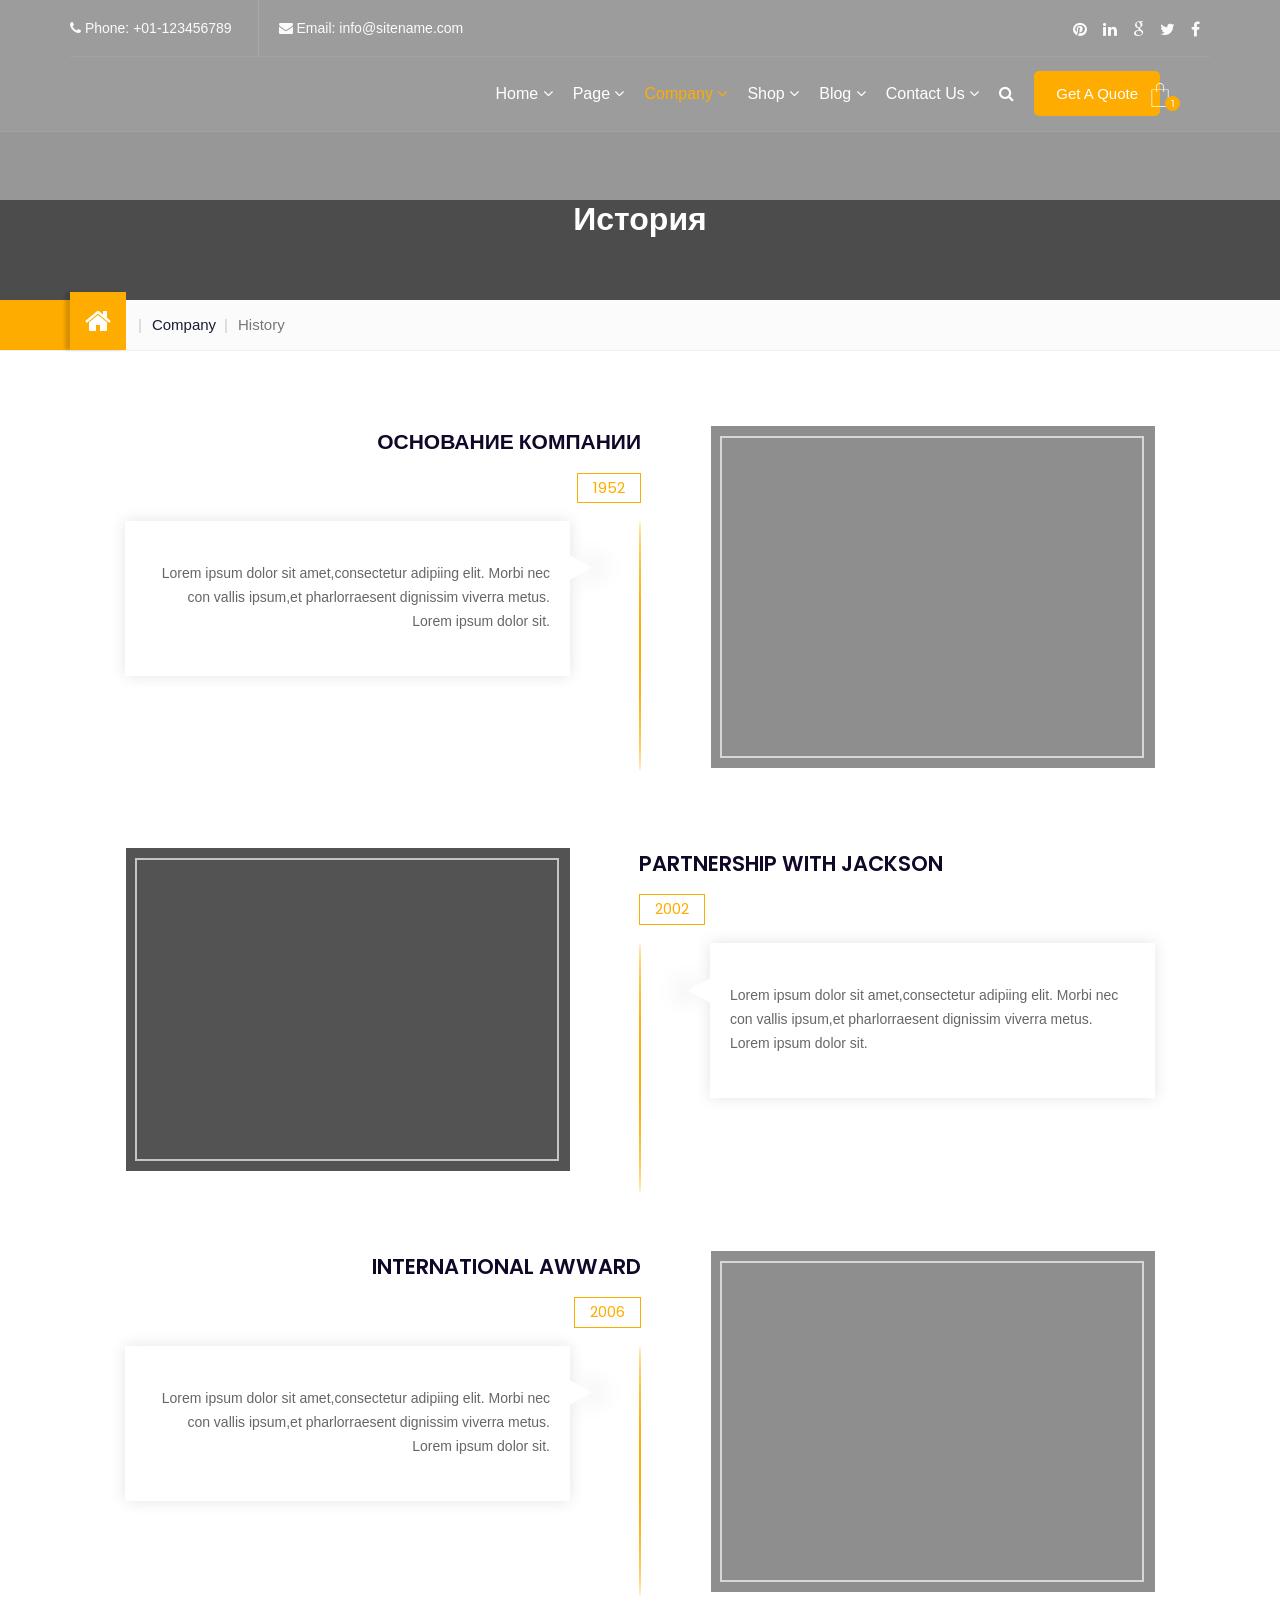
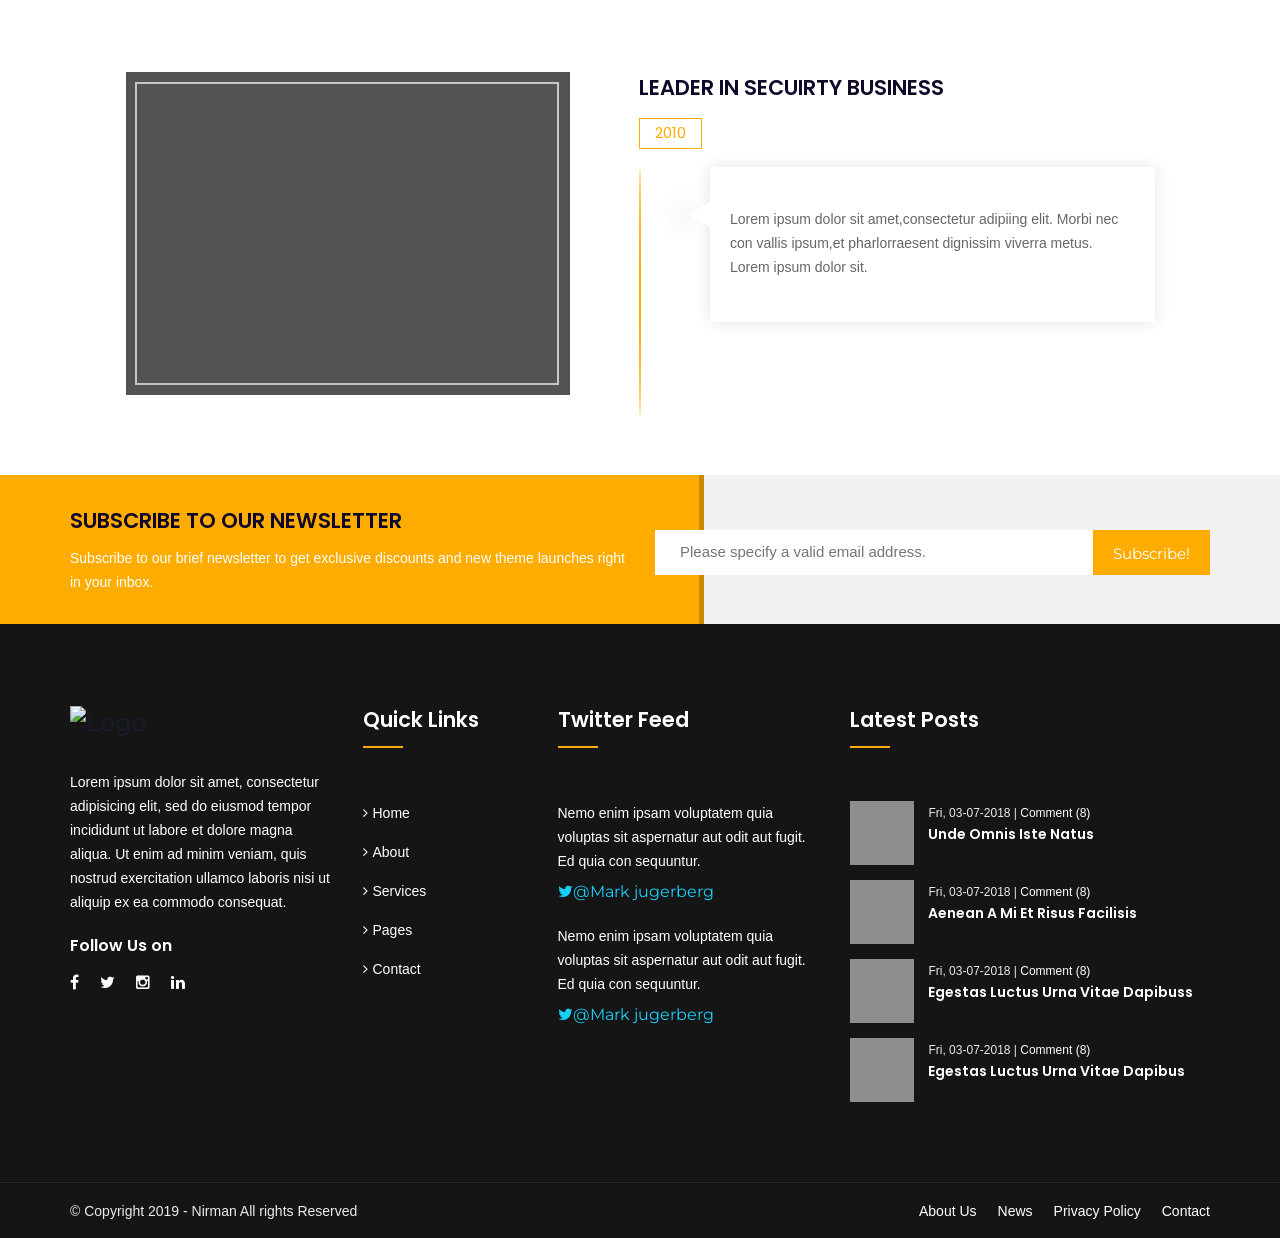
==== history.html @ e6ae2be6 "feat: new file bootstrap" ====
<!DOCTYPE html>
<html xmlns="http://www.w3.org/1999/xhtml" lang="zxx">

<head>

    <meta charset="UTF-8">
    <meta name="viewport" content="width=device-width, initial-scale=1">
    <meta name="description" content="Nirman is a Construction Business HTML Template">

    <title>Nirman - Construction Business HTML Template</title>
    <!-- Favicon -->
    <link rel="shortcut icon" type="image/x-icon" href="images/favicon.png">

    <!-- Bootstrap core CSS -->
    <link href="css/bootstrap.min.css" rel="stylesheet" type="text/css">

    <!--Default CSS-->
    <link href="css/default.css" rel="stylesheet" type="text/css">

    <!--Custom CSS-->
    <link href="css/style.css" rel="stylesheet" type="text/css">

    <!--Plugin CSS-->
    <link href="css/plugin.css" rel="stylesheet" type="text/css">

    <!--Font Awesome-->
    <link href="css/font-awesome.css" rel="stylesheet" type="text/css">

    <!--[if lt IE 9]> <script src="https://oss.maxcdn.com/html5shiv/3.7.2/html5shiv.min.js"></script> <script src="https://oss.maxcdn.com/respond/1.4.2/respond.min.js"></script><![endif]-->
</head>

<body class="page">
    <!--PRELOADER-->
    <div class="preloader"><div class="spinner"></div></div>

    <!--*Header*-->
    <header id="inner-navigation">

        <!-- top bar -->
        <div class="topbar-section">
            <div class="container">
                <div class="topbar-inner">
                    <div class="top-bar-left pull-left">
                   <ul>
                       <li><i class="fa fa-phone"></i> Phone: +01-123456789</li>
                       <li><i class="fa fa-envelope"></i> Email: info@sitename.com</li>
                   </ul>
                    </div>
              
                    <div class="top-bar-right pull-right">
                        <ul>
                  <li><a href="#"><i class="fa fa-pinterest"></i></a></li>
                  <li><a href="#"><i class="fa fa-linkedin"></i></a></li>
                  <li><a href="#"><i class="fa fa-google"></i></a></li>
                  <li><a href="#"><i class="fa fa-twitter"></i></a></li>
                  <li><a href="#"><i class="fa fa-facebook"></i></a></li>
                        </ul>
                    </div>
                </div>
            </div>
        </div>

        <!-- navbar start -->
        <nav class="navbar navbar-default navbar-fixed-top navbar-sticky-function navbar-arrow">

            <div class="container">

                <div class="logo pull-left">
                    <a href="index.html"><img src="images/c-logo.png" alt=""></a>
                </div>
                
                <div id="navbar" class="navbar-nav-wrapper pull-right">
                    <ul class="nav navbar-nav navbar-right" id="responsive-menu">
                        <li>
                            <a href="#">Home <i class="fa fa-angle-down"></i></a>
                            <ul>
                               <li><a href="index.html">Construction</a>
                                   <ul>
                                       <li><a href="index.html">Home Main</a></li>
                                       <li><a href="index-1.html">Home Banner</a></li>
                                       <li><a href="index-2.html">Home Video</a></li>
                                   </ul> 
                               </li> 
                               <li><a href="worker.html">Worker</a></li>
                               <li><a href="industry.html">Industry</a></li>
                            </ul>
                            
                        </li>
                        <li>
                            <a href="#">Page <i class="fa fa-angle-down"></i></a>
                            <ul>
                                <li><a href="services.html">Services</a>
                                    <ul>
                                       <li><a href="services.html">Services 1</a></li>
                                       <li><a href="services-1.html">Services 2</a></li>
                                       <li><a href="services-detail.html">Services Detail</a></li> 
                                    </ul>
                                </li>
                                <li><a href="project.html">Project</a>
                                    <ul>
                                       <li><a href="project.html">Project 1</a></li> 
                                       <li><a href="project-1.html">Project 2</a></li> 
                                       <li><a href="project-detail.html">Project Detail</a></li> 
                                    </ul>
                                </li>
                                <li><a href="faq.html">Faq page</a></li>
                                <li>
                                    <a href="error.html">Error 404</a>
                                    <ul>
                                       <li><a href="error.html">Style 1</a></li>
                                       <li><a href="error-1.html">Style 2</a></li>
                                    </ul> 
                                </li>
                                <li>
                                    <a href="comingsoon.html">Coming Soon</a>
                                    <ul>
                                       <li><a href="comingsoon.html">Coming Soon 1</a></li>
                                       <li><a href="comingsoon1.html">Coming Soon 2</a></li>
                                    </ul>   
                                </li>
                                <li><a href="event.html">Event</a></li>
                                <li><a href="team.html">Team</a></li>
                                <li><a href="testimonial.html">Testimonials</a></li>
                            </ul>
                        </li>            
                        <li class="active">
                            <a href="about-us.html">Company <i class="fa fa-angle-down"></i></a>
                            <ul>
                               <li><a href="about-us.html">About Us</a></li> 
                               <li><a href="history.html">History</a></li> 
                               <li><a href="partner.html">Partner</a></li>
                               <li><a href="career.html">Career</a></li>  
                            </ul>
                        </li>
                        <li>
                            <a href="shop.html">Shop <i class="fa fa-angle-down"></i></a>
                            <ul>
                                <li><a href="shop.html">Shop List</a></li>
                                <li><a href="store-detail.html">Shop Single</a></li>
                                <li><a href="login.html">My Account</a></li>
                                <li><a href="cart.html">Cart</a></li>
                                <li><a href="checkout.html">Checkout</a></li>
                            </ul>
                        </li>
                        <li>
                            <a href="#">Blog <i class="fa fa-angle-down"></i></a>
                            <ul>
                                <li><a href="blog-leftsidebar.html">Blog left Sidebar</a></li>
                                <li><a href="blog-rightsidebar.html">Blog Right Sidebar</a></li>
                                <li><a href="blog-fullwidth.html">Blog Fullwidth</a></li>
                                <li><a href="blog-listing.html">Blog List</a></li>
                                <li><a href="blog-grid.html">Blog Grid</a></li>
                                <li><a href="blog-details.html">Blog Detail</a></li>
                            </ul>
                        </li>
                        <li>
                            <a href="contact-us.html">Contact Us <i class="fa fa-angle-down"></i></a>
                            <ul>
                                <li><a href="contact-us.html">Contact Us</a></li>
                                <li><a href="contact-us-1.html">Contact Us 1</a></li>
                                <li><a href="contact-us-2.html">Contact Us 2</a></li>
                            </ul>    
                        </li>

                        <li>
                            <div class="header-search">
                                <a href="#" class="search-icon"><i class="fa fa-search"></i></a>
                                <div class="search-box-wrap" style="display: none;">
                                    <div class="searchform" role="search">
                                        <form class="search-form" method="get" action=".">
                                            <input type="text" name="s" id="s" placeholder="Search..." value="" class="search-field">
                                            <input type="submit" class="search-submit" value="Search">
                                        </form>
                                    </div><!-- .searchform -->
                                </div><!-- .search-box-wrap -->
                            </div>
                        </li>
                        <li>
                            <div class="get-quote">
                                <a href="#" class="btn mt_btn_yellow">Get A Quote</a>
                            </div>
                        </li>
                    </ul>
                </div><!--/.nav-collapse -->

                <div class="shopping-main">
                    <div class="shopping-cart-holder">
                        <div class="shopping-cart-inner">
                            <a itemprop="url" class="header-cart header-cart-svg-path" href="#">
                                <span class="cart-icon"><svg xmlns="http://www.w3.org/2000/svg" xmlns:xlink="http://www.w3.org/1999/xlink" x="0px" y="0px" width="17.998px" height="23.997px" viewBox="0 0 17.998 23.997" enable-background="new 0 0 17.998 23.997" xml:space="preserve">
                                    <g>
                                        <path fill="#121F38" d="M17.575,23.835H0.491V6.381h17.083V23.835z M1.234,23.092h15.598V7.123H1.234V23.092z M13.118,8.98h-0.743
                                        V4.152c0-0.929-0.325-1.718-0.975-2.367c-0.65-0.65-1.439-0.976-2.368-0.976S7.315,1.135,6.666,1.785
                                        c-0.65,0.649-0.975,1.438-0.975,2.367V8.98H4.948V4.152c0-1.145,0.395-2.112,1.184-2.901c0.789-0.79,1.756-1.185,2.901-1.185
                                        c1.145,0,2.112,0.395,2.901,1.185c0.789,0.789,1.184,1.757,1.184,2.901V8.98z"></path>
                                    </g>
                                    <g>
                                    </g>
                                </svg></span>
                                <span class="cart-number">1</span>
                            </a>
                            <div class="shopping-cart-dropdown">
                                <ul>
                                    <li>
                                        <div class="item-image-holder">
                                            <a href="#"><img src="images/project/bw6.jpg" alt="i"></a>
                                        </div>
                                        <div class="item-info-holder">
                                            <h5 class="product-title">
                                                <a href="#">Wall Color</a>
                                            </h5>
                                            <div class="price-detail">
                                                <span class="rt-quantity">1 x</span>
                                                <span class="rt-price-amount"> <span>$</span>329.00</span> 
                                            </div>
                                            <a href="#" class="remove" title="Remove this item"><i class="fa fa-times"></i></a>                            
                                        </div>
                                    </li>
                                    <li>
                                       <div class="cart-bottom">
                                            <div class="subtotal-holder clearfix">
                                                <div class="price-detail">
                                                    <span class="rt-total">Total Bag:</span>
                                                    <span class="rt-total-amount">
                                                        <span class="rt-Price-amount"><span>$</span>329.00</span>
                                                    </span>
                                                </div>
                                            </div>
                                            <div class="btn-holder clearfix">
                                                <div class="rt-checkout"><a href="checkout.html" class="mt_btn_yellow"> Checkout</a></div>
                                                <div class="view-cart"><a href="cart.html" class="mt_btn_yellow">View Cart</a></div>
                                            </div>
                                        </div> 
                                    </li>
                                </ul>
                            </div>
                        </div>
                    </div>
                </div>
            </div>
            
            <div id="slicknav-mobile"></div>
        </nav>
        <!-- navbar end -->
    </header>
    <!--* End Header*-->

    <!-- pagebanner -->
    <section id="pagebanner">
        <div class="page-title">
            <h2 class="white text-center">История</h2>
        </div>
    </section>
    <!-- End Pagebanner -->

    <!-- breadcrumb -->
    <div class="breadcrumb-main">
        <div class="container">
            <ul class="breadcrumb">
                <li><a href="index.html"><i class="fa fa-home"></i></a></li>
                <li><a href="about-us.html">Company</a></li>
                <li class="active">History</li>
            </ul>
        </div>
    </div><!-- End breadcrumb -->

    <!--* Career*-->
    <section id="mt_history">
        <div class="container">

            <div class="history_inner">
                <div class="history-timeline">
                    <div class="row">
                        <div class="col-sm-6 col-xs-6">
                            <div class="history-lt-rt history-lt">
                                <div class="expand-history">
                                    <div class="history-head">
                                        <h3 class="text-uppercase">Основание компании</h3>
                                        <h5>1952</h5>
                                    </div>
                                    <div class="expand-history-content">
                                        <p>Lorem ipsum dolor sit amet,consectetur adipiing elit. Morbi nec con vallis ipsum,et pharlorraesent dignissim viverra metus. Lorem ipsum dolor sit.</p>
                                    </div>    
                                </div>
                            </div>
                        </div>
                        <div class="col-sm-6 col-xs-6">
                            <div class="history-lt-rt history-rt">
                                <div class="image-history">                                        
                                    <img src="images/project/bw5.jpg" alt="">
                                </div>
                            </div>
                        </div> 
                    </div>                           
                </div>

                <div class="history-timeline">
                    <div class="row">
                        <div class="col-sm-6 col-xs-6">
                            <div class="history-lt-rt history-lt">
                                <div class="image-history">                                        
                                    <img src="images/project/bw6.jpg" alt="">
                                </div>
                            </div>
                        </div> 
                        <div class="col-sm-6 col-xs-6">
                            <div class="history-lt-rt history-rt">
                                <div class="expand-history">
                                    <div class="history-head">
                                        <h3 class="text-uppercase">PARTNERSHIP WITH Jackson</h3>
                                        <h5>2002</h5>
                                    </div>
                                    <div class="expand-history-content">
                                        <p>Lorem ipsum dolor sit amet,consectetur adipiing elit. Morbi nec con vallis ipsum,et pharlorraesent dignissim viverra metus. Lorem ipsum dolor sit.</p>
                                    </div>    
                                </div>
                            </div>
                        </div>
                        
                    </div>                           
                </div>

                <div class="history-timeline">
                    <div class="row">
                        <div class="col-sm-6 col-xs-6">
                            <div class="history-lt-rt history-lt">
                                <div class="expand-history">
                                    <div class="history-head">
                                        <h3 class="text-uppercase">INTERNATIONAL AWWARD</h3>
                                        <h5>2006</h5>
                                    </div>
                                    <div class="expand-history-content">
                                        <p>Lorem ipsum dolor sit amet,consectetur adipiing elit. Morbi nec con vallis ipsum,et pharlorraesent dignissim viverra metus. Lorem ipsum dolor sit.</p>
                                    </div>    
                                </div>
                            </div>
                        </div>
                        <div class="col-sm-6 col-xs-6">
                            <div class="history-lt-rt history-rt">
                                <div class="image-history">                                        
                                    <img src="images/project/bw7.jpg" alt="">
                                </div>
                            </div>
                        </div> 
                    </div>                           
                </div>

                <div class="history-timeline">
                    <div class="row">
                        <div class="col-sm-6 col-xs-6">
                            <div class="history-lt-rt history-lt">
                                <div class="image-history">                                        
                                    <img src="images/project/bw8.jpg" alt="">
                                </div>
                            </div>
                        </div> 
                        <div class="col-sm-6 col-xs-6">
                            <div class="history-lt-rt history-rt">
                                <div class="expand-history">
                                    <div class="history-head">
                                        <h3 class="text-uppercase">LEADER IN SECUIRTY BUSINESS</h3>
                                        <h5>2010</h5>
                                    </div>
                                    <div class="expand-history-content">
                                        <p>Lorem ipsum dolor sit amet,consectetur adipiing elit. Morbi nec con vallis ipsum,et pharlorraesent dignissim viverra metus. Lorem ipsum dolor sit.</p>
                                    </div>    
                                </div>
                            </div>
                        </div>
                        
                    </div>                           
                </div>
            </div>   
            
            <!--  Mobile Ver  -->

            <div class="history_inner">
                <div class="history-timeline history-time-mb">
                    <div class="row">
                        <div class="col-sm-6 col-xs-6">
                            <div class="history-lt-rt history-lt">
                                <div class="expand-history">
                                    <div class="history-head">
                                        <h3 class="text-uppercase">FOUNDING OF THE COMPANY</h3>
                                        <h5>2000</h5>
                                    </div>
                                    <div class="expand-history-content">
                                        <p>Lorem ipsum dolor sit amet,consectetur adipiing elit. Morbi nec con vallis ipsum,et pharlorraesent dignissim viverra metus. Lorem ipsum dolor sit.</p>
                                    </div>    
                                </div>
                            </div>
                        </div>
                        <div class="col-sm-6 col-xs-6">
                            <div class="history-lt-rt history-rt">
                                <div class="image-history">                                        
                                    <img src="images/project/bw5.jpg" alt="">
                                </div>
                            </div>
                        </div> 
                    </div>                           
                </div>

                <div class="history-timeline history-time-mb">
                    <div class="row">
                        <div class="col-sm-6 col-xs-6">
                            <div class="history-lt-rt history-lt">
                                <div class="image-history">                                        
                                    <img src="images/project/bw6.jpg" alt="">
                                </div>
                            </div>
                        </div> 
                        <div class="col-sm-6 col-xs-6">
                            <div class="history-lt-rt history-rt">
                                <div class="expand-history">
                                    <div class="history-head">
                                        <h3 class="text-uppercase">PARTNERSHIP WITH Jackson</h3>
                                        <h5>2002</h5>
                                    </div>
                                    <div class="expand-history-content">
                                        <p>Lorem ipsum dolor sit amet,consectetur adipiing elit. Morbi nec con vallis ipsum,et pharlorraesent dignissim viverra metus. Lorem ipsum dolor sit.</p>
                                    </div>    
                                </div>
                            </div>
                        </div>
                        
                    </div>                           
                </div>

                <div class="history-timeline history-time-mb">
                    <div class="row">
                        <div class="col-sm-6 col-xs-6">
                            <div class="history-lt-rt history-lt">
                                <div class="expand-history">
                                    <div class="history-head">
                                        <h3 class="text-uppercase">INTERNATIONAL AWWARD</h3>
                                        <h5>2006</h5>
                                    </div>
                                    <div class="expand-history-content">
                                        <p>Lorem ipsum dolor sit amet,consectetur adipiing elit. Morbi nec con vallis ipsum,et pharlorraesent dignissim viverra metus. Lorem ipsum dolor sit.</p>
                                    </div>    
                                </div>
                            </div>
                        </div>
                        <div class="col-sm-6 col-xs-6">
                            <div class="history-lt-rt history-rt">
                                <div class="image-history">                                        
                                    <img src="images/project/bw7.jpg" alt="">
                                </div>
                            </div>
                        </div> 
                    </div>                           
                </div>

                <div class="history-timeline history-time-mb">
                    <div class="row">
                        <div class="col-sm-6 col-xs-6">
                            <div class="history-lt-rt history-lt">
                                <div class="image-history">                                        
                                    <img src="images/project/bw8.jpg" alt="">
                                </div>
                            </div>
                        </div> 
                        <div class="col-sm-6 col-xs-6">
                            <div class="history-lt-rt history-rt">
                                <div class="expand-history">
                                    <div class="history-head">
                                        <h3 class="text-uppercase">LEADER IN SECUIRTY BUSINESS</h3>
                                        <h5>2010</h5>
                                    </div>
                                    <div class="expand-history-content">
                                        <p>Lorem ipsum dolor sit amet,consectetur adipiing elit. Morbi nec con vallis ipsum,et pharlorraesent dignissim viverra metus. Lorem ipsum dolor sit.</p>
                                    </div>    
                                </div>
                            </div>
                        </div>
                        
                    </div>                           
                </div>
            </div>

        </div>
    </section>
    <!--* End career*-->


    <!--*Newsletter*-->
    <div id="newsletter">
        <div class="container">
            <div class="row">
            <div class="col-sm-6 col-xs-12">
                <div class="news-content">
                    <h3>SUBSCRIBE TO OUR NEWSLETTER</h3>
                    <p class="white">Subscribe to our brief newsletter to get exclusive discounts and new theme launches right in your inbox.</p>
                </div>
            </div>
            <div class="col-sm-6 col-xs-12">
                <div class="mailpoet_form">
                    <form target="_self" method="post" action="" novalidate="">
                        <input type="email" class="mailpoet_text" name="" title="Email" placeholder="Please specify a valid email address.">

                        <div class="button"><input type="submit" class="mailpoet_submit" value="Subscribe!"></div>
                    </form>
                </div>
            </div>
            </div>
        </div>    
    </div>
    <!--*End Newsletter*-->

    <!--*Footer*-->
    <footer id="mt_footer">
        <div class="container">
            <div class="row">
                <div class="col-md-3 col-sm-12 col-xs-12">
                    <div class="follow_us">
                        <a href="index.html">
                            <img src="images/c-logo.png" alt="Logo">
                        </a>
                        <p> Lorem ipsum dolor sit amet, consectetur adipisicing elit, sed do eiusmod tempor incididunt ut labore et dolore magna aliqua. Ut enim ad minim veniam, quis nostrud exercitation ullamco laboris nisi ut aliquip ex ea commodo consequat.</p>

                        <h4>Follow Us on</h4>
                        <ul class="social_icons">
                            
                            <li>
                                <a href="#">
                                    <i class="fa fa-facebook"></i>
                                </a>
                            </li>
                            <li>
                                <a href="#">
                                    <i class="fa fa-twitter"></i>
                                </a>
                            </li>
                            <li>
                                <a href="#">
                                    <i class="fa fa-instagram"></i>
                                </a>
                            </li>
                            <li>
                                <a href="#">
                                    <i class="fa fa-linkedin"></i>
                                </a>
                            </li>
                        </ul>
                    </div>
                </div>
                <div class="col-md-2 col-sm-6 col-xs-12">
                    <div class="mt_contact_ftr">
                        <h3>Quick Links</h3>
                         <ul>
                            <li><a href="#"><i class="fa fa-angle-right"></i>Home</a></li>
                            <li><a href="#"><i class="fa fa-angle-right"></i>About</a></li>
                            <li><a href="#"><i class="fa fa-angle-right"></i>Services</a></li>
                            <li><a href="#"><i class="fa fa-angle-right"></i>Pages</a></li>
                            <li><a href="#"><i class="fa fa-angle-right"></i>Contact</a></li>
                        </ul>
                    </div>
                </div>
                <div class="col-md-3 col-sm-6 col-xs-12">
                    <div class="mt_contact_ftr">
                        <h3>Twitter Feed</h3>
                        <div class="single-tweet mar-bottom-20">
                            <p class="white">Nemo enim ipsam voluptatem quia voluptas sit aspernatur aut odit aut fugit. Ed quia con sequuntur.</p>
                            <div class="name"><i class="fa fa-twitter"></i>@Mark jugerberg</div><!-- /.name -->
                        </div>

                        <div class="single-tweet">
                            <p class="white">Nemo enim ipsam voluptatem quia voluptas sit aspernatur aut odit aut fugit. Ed quia con sequuntur.</p>
                            <div class="name"><i class="fa fa-twitter"></i>@Mark jugerberg</div><!-- /.name -->
                        </div>
                    </div>
                </div>
                <div class="col-md-4 col-sm-12 col-xs-12">
                    <div class="mt_post_ftr">
                        <h3>Latest Posts</h3>
                        <ul>
                            <li>
                                <img src="images/blog/r-post-1.jpg" alt="image" />
                                <div class="post_contnt_ftr">
                                    <p>Fri, 03-07-2018 |
                                        <a href="#"><span> Comment (8)</span></a>
                                    </p>
                                    <h4>
                                        <a href="#">Unde omnis iste natus</a>
                                    </h4>
                                </div>
                            </li>
                            <li>
                                <img src="images/blog/r-post-8.jpg" alt="image" />
                                <div class="post_contnt_ftr">
                                    <p>Fri, 03-07-2018 |
                                        <a href="#"><span> Comment (8)</span></a>
                                    </p>
                                    <h4>
                                        <a href="#">Aenean a mi et risus facilisis</a>
                                    </h4>
                                </div>
                            </li>
                            <li>
                                <img src="images/blog/r-post-5.jpg" alt="image" />
                                <div class="post_contnt_ftr">
                                    <p>Fri, 03-07-2018 |
                                        <a href="#"><span> Comment (8)</span></a>
                                    </p>
                                    <h4>
                                        <a href="#">Egestas luctus urna vitae dapibuss</a>
                                    </h4>
                                </div>
                            </li>
                            <li>
                                <img src="images/blog/r-post-7.jpg" alt="image" />
                                <div class="post_contnt_ftr">
                                    <p>Fri, 03-07-2018 |
                                       <a href="#"><span> Comment (8)</span></a>
                                    </p>
                                    <h4>
                                        <a href="#">Egestas luctus urna vitae dapibus</a>
                                    </h4>
                                </div>
                            </li>
                        </ul>
                    </div>
                </div>

            </div>
        </div>
        <div class="mt_footer_copy">
            <div class="container">
                <div class="row">
                    <div class="col-sm-6">
                        <div class="copy_txt">
                            <p>&copy; Copyright 2019 - Nirman All rights Reserved</p>
                        </div>
                    </div>
                    <div class="col-sm-6">
                        <div class="made_txt">
                           <ul class="pull-right">
                                <li><a href="#">About Us</a></li>
                                <li><a href="#">News</a></li>
                                <li><a href="#">Privacy Policy</a></li>
                                <li><a href="#">Contact</a></li>
                            </ul>
                        </div>
                    </div>
                </div>
            </div>
        </div>
    </footer>
    <!--* End Footer*-->

    <!-- back to top -->
    <a id="back-to-top" href="#" class="btn btn-primary btn-lg back-to-top" role="button" title="" data-placement="left">
        <span class="fa fa-arrow-up"></span>
    </a>


    <!--*Scripts*-->

    <!-- Latest jquery --><script src="js/jquery-3.2.1.min.js"></script>

    <!-- latest Bootstrap --><script src="js/bootstrap.min.js"></script>

    <!-- wow animated jquery --><script src="js/wow.min.js"></script>

    <!-- Navigation jquery --><script src="js/jquery.nav.js"></script>

    <!-- Slick jquery --><script src="js/slick.js"></script>

    <!-- Slicknav jquery --><script src="js/slicknav.js"></script>

    <!-- custom nav jquery --><script src="js/custom-nav.js"></script>

    <!-- Easing Jquery --><script src="js/jquery.easing.min.js"></script>

    <!-- Appear Jquery --><script src="js/jquery.appear.js"></script>

    <!-- main default Jquery --><script src="js/main.js"></script>

</body>

</html>
---- css/default.css ----
/*------------------------------------------------------------------
* Project:        Nirman
* Author:         CN-InfoTech
* URL:            hthttps://themeforest.net/user/cn-infotech
* Created:        03/22/2019
-------------------------------------------------------------------

*/
/* ========================================= */
/*          Default CSS        */
/* ========================================= */

@import url('https://fonts.googleapis.com/css?family=Poppins');
@import url('https://fonts.googleapis.com/css?family=Montserrat');

* {
  margin: 0;
  padding: 0;
  border: 0;
  outline: 0;
  font-size: 100%;
  background: transparent;
  box-sizing: border-box; 
}

ol, ul {list-style: none; }

:focus {outline: 0; }

.clear {clear: both; line-height: 0; font-size: 0; }

.clearfix:after {
  clear: both;
  content: '.';
  display: block;
  visibility: hidden;
  height: 0; 
}
.clearfix:after .test {color: red; }

.clearfix {display: inline-block; }

* html .clearfix {height: 1%; }

.clearfix {display: block; }

header,
nav,
section,
article,
aside,
footer {
  display: block; }

* {
  margin: 0;
  padding: 0; }

body {
  margin: 0;
  padding: 0;
  font-size: 24px;
  font-family: 'Montserrat', sans-serif;
  overflow-x: hidden; 
}

/* Preloader */

.preloader {
  background-color: #F9B522;
  height: 100%;
  left: 0;
  position: fixed;
  top: 0;
  width: 100%;
  z-index: 9999999;
}
.preloader .spinner {
  width: 60px;
  height: 60px;
  position: absolute;
  top: 50%;
  left: 50%;
  margin-top: -30px;
  margin-left: -30px;
  background-color: #242C33;
  border-radius: 100%;
  -webkit-animation: sk-scaleout 1.0s infinite ease-in-out;
  animation: sk-scaleout 1.0s infinite ease-in-out;
}
@-webkit-keyframes sk-scaleout {
  0% {
    -webkit-transform: scale(0);
  }
  100% {
    -webkit-transform: scale(1);
    opacity: 0;
  }
}
@keyframes sk-scaleout {
  0% {
    -webkit-transform: scale(0);
    transform: scale(0);
  }
  100% {
    -webkit-transform: scale(1);
    transform: scale(1);
    opacity: 0;
  }
}
/* End Preloader */

h1,h2,h3,h4,h5,h6{
  font-weight: 600;
  color: #110729;
  font-family: 'Poppins', sans-serif;
  margin-top:0;
  line-height: 1.5;
}

h1 {
  font-size: 48px;
}

h2 {
  font-size: 32px; 
}

h3 {
  font-size: 21px;
}

h4 {
  font-size: 16px;
}

h5 {
  font-size: 15px;
}

h6 {
  font-size: 13px;
}

@media(max-width: 991px){
  h2{font-size: 28px;}
}

@media(max-width: 735px){
  h2{font-size: 24px;}

  h3{font-size: 18px;}
}

@media(max-width: 360px){
  h2{font-size: 21px;}
}

hr {border: 0.5px solid #444444; }

p {
  font-size: 14px;
  font-weight: 400;
  line-height: 24px;
  margin-bottom: 0;
  color: #666; 
  font-family: 'Roboto', sans-serif;
}

ul {margin: 0; padding: 0;}

ul li {
  font-size: 16px;
  font-weight: 400;
  margin-bottom: 15px;
  line-height: 24px;
  color: #666;
  position: relative;
  padding: 0;
  font-family: 'Roboto', sans-serif;
}


ol {margin: 0; counter-reset: i; position: relative; }

ol li {
  font-size: 16px;
  font-weight: 400;
  margin-bottom: 15px;
  line-height: 24px;
  color: #181d31;
  padding-left: 40px;
  position: relative; 
}

a {color: #181d31;}

a:hover{
  text-decoration: none!important;
  color: #ffac00!important;
  transition: all 0.4s ease; 
}

input[type=text],
input[type=email],
input[type=number],
input[type=search],
input[type=password],
input[type=tel],
textarea,
select {
  font-size: 14px;
  font-weight: 300;
  background-color: #fff;
  border: 1px solid #eee;
  border-radius:0px;
  padding: 10px 20px;
  width: 100%;
  color: #444444;
  margin-bottom: 15px; 
  font-family: 'Roboto', sans-serif;
  height: 42px;
  box-shadow: none;
  margin-bottom: 0;
}

input[type=text]:focus,
input[type=email]:focus,
input[type=number]:focus,
input[type=search]:focus,
input[type=password]:focus,
input[type=tel]:focus,
textarea:focus,
select:focus {
  border-color: #ffac00;
  transition: all 0.5s ease; 
}

select {padding: 10px 20px; border-radius:0;}

textarea {border-radius: 0px; resize: vertical; height: 120px;}

label {
    display: inline-block;
    color: #666;
    margin-bottom: 8px;
    font-weight: 400;
    font-size: 15px;
}

img {max-width: 100%; }

blockquote {
  font-size: 14px;
  font-weight: 300;
  background-color: #FAF8F8;
  margin-bottom: 15px;
  border-left: 4px solid #ffac00;
  padding: 30px 70px 30px 70px;
  line-height: 24px;
  color: #444444;
  margin: 20px 0;
  font-style: italic;
  position: relative; 
}

blockquote:before {
  content: '\f10d';
  font-family: fontawesome;
  font-size: 45px;
  position: absolute;
  top: 26px;
  left: 20px;
  color: #666;
  opacity: 0.1; 
}

blockquote span {position: relative; padding-left: 20px; }

blockquote span:before {
  content: '';
  width: 12px;
  height: 1px;
  background: #ffac00;
  position: absolute;
  left: 0;
  top: 50%;
  margin-top: -2px;
}


/*margin none*/

.mar-0{margin:0 }

/*margin top*/

.mar-top-0{margin-top:0px}

.mar-top-10{margin-top:10px}

.mar-top-15{margin-top:15px}

.mar-top-20{margin-top:20px}

.mar-top-25{margin-top:25px}

.mar-top-30{margin-top:30px}

.mar-top-40{margin-top:40px}

.mar-top-50{margin-top:50px}

.mar-top-60{margin-top:60px}

.mar-top-70{margin-top:70px}

/*margin bottom*/

.mar-bottom-0{margin-bottom:0px}

.mar-bottom-10{margin-bottom:10px}

.mar-bottom-15{margin-bottom:15px}

.mar-bottom-20{margin-bottom:20px}

.mar-bottom-25{margin-bottom:25px}

.mar-bottom-30{margin-bottom:30px}

.mar-bottom-40{margin-bottom:40px}

.mar-bottom-50{margin-bottom:50px}

.mar-bottom-60{margin-bottom:60px}

.mar-bottom-70{margin-bottom:70px}

.mar-bottom-80{margin-bottom:80px}

/*margin top*/

.mar-left-0{margin-left:0px}

.mar-left-10{margin-left:10px}

.mar-left-15{margin-left:15px}

.mar-left-20{margin-left:20px}

.mar-left-25{margin-left:25px}

.mar-left-30{margin-left:30px}

.mar-left-40{margin-left:40px}

.mar-left-50{margin-left:50px}


/*margin right*/

.mar-right-0{margin-right:0px}

.mar-right-10{margin-right:10px}

.mar-right-15{margin-right:15px}

.mar-right-20{margin-right:20px}

.mar-right-25{margin-right:25px}

.mar-right-30{margin-right:30px}

.mar-right-40{margin-right:40px}

.mar-right-50{margin-right:50px}


/*padding*/

.pad-0{padding: 0!important;}

.pad-top-0{padding-top:0px}

.pad-top-5{padding-top:5px}

.pad-top-10{padding-top:10px}

.pad-top-15{padding-top:15px}

.pad-top-20{padding-top:20px}

.pad-top-25{padding-top:25px}

.pad-top-30{padding-top:30px}

.pad-top-40{padding-top:40px}

.pad-top-50{padding-top:50px}

.pad-top-60{padding-top:60px}

.pad-top-70{padding-top:70px}

.pad-bottom-5{padding-bottom:5px}

.pad-bottom-10{padding-bottom:10px}

.pad-bottom-15{padding-bottom:15px}

.pad-bottom-20{padding-bottom:20px}

.pad-bottom-25{padding-bottom:25px}

.pad-bottom-30{padding-bottom:30px}

.pad-bottom-40{padding-bottom:40px}

.pad-bottom-50{padding-bottom:50px}

.pad-bottom-60{padding-bottom:60px}

.pad-bottom-70{padding-bottom:70px}

.pad-bottom-80{padding-bottom:80px}

/*placeholder*/
input::-webkit-input-placeholder { /* Chrome/Opera/Safari */
  font-size: 15px;
}
input::-moz-placeholder { /* Firefox 19+ */
  font-size: 15px;
}
input:-ms-input-placeholder { /* IE 10+ */
  font-size: 15px;
}
input:-moz-placeholder { /* Firefox 18- */
  font-size: 15px;
}


/*color*/
.white{color: #fff!important;}

.line-height{line-height: 1.5;}

.text-uppercase{text-transform: uppercase;}

section{padding:75px 0 80px; position: relative; overflow: hidden;}

.overlay{
    position: absolute;
    top: 0;
    left: 0;
    width: 100%;
    height: 100%;
    background:#00000040;
}

/*heading title*/

.section_heading{margin:0 0px 4rem; padding-right: 30%;}

.section_heading h2.section_title{
    position: relative;
    padding-left: 25px;
}

.section_heading h2.section_title:before {
    content: '';
    height: 100%;
    width: 3px;
    background: #ffac00;
    position: absolute;
    top: 0;
    left: 0;
}
@media(max-width: 812px){

  .page .section_heading h2.section_title{padding-left: 30px;}
}


@media(max-width: 640px){
  .section_heading{padding-right: 0;}
}

/*button*/

.mt_btn_yellow,
input[type="submit"]{
  padding: 10px 20px;
  background: #ffac00;
  font-size: 15px;
  border-radius: 5px;
  display: inline-block;
  color: #ffffff;
  text-decoration: none;
  border: 2px solid #ffac00;
   transition: all 0.5s ease;
}

.mt_btn_yellow:hover,
.mt_btn_yellow:focus,
input[type="submit"]:hover,
input[type="submit"]:focus {
  color: #fff !important;
  background-color: #ffbb2e;
  border-color: #ffbb2e;
  transition: all 0.5s ease;
  text-shadow: initial;
  text-decoration: none; 
}

@media (max-width: 640px) {
  .mt_btn_yellow,
  input[type="submit"] {font-size: 14px; padding: 10px 19px; } 
}

/*pagination*/

.pagination-main{line-height:0.8;} 

.pagination {margin-top: 0px;margin-bottom: 0; }

.pagination {margin-top: 2px;}

.pagination li {padding-left: 0; padding-bottom: 0;  display: inline-block;}

.pagination li:before, .pagination li:after {display: none !important; }

.pagination li a {
  height: 40px;
  line-height: 38px;
  margin-right: 9px;
  padding: 0;
  text-align: center;
  width: 40px;
  color: #444444;
  font-size: 12px;
  border-color: #bfbfbf; 
}

.pagination>li:first-child>a, .pagination>li:first-child>span,
.pagination>li:last-child>a, .pagination>li:last-child>span{border-radius: 0;}

.pagination li a:hover, .pagination li a:focus {
  background-color: #ffac00;
  color: #FFFFFF!important;
  border-color: #ffac00; 
}

.pagination .prev a,
.pagination .next a { border-radius: 0px;}

.pagination li.active a {
    background: #ffac00 !important;
    border-color: #ffac00 !important;
    color: #FFFFFF;
}
---- css/style.css ----
/*------------------------------------------------------------------
* Project:        Nirman
* Author:         CN-InfoTech
* URL:            hthttps://themeforest.net/user/cn-infotech
* Created:        3/22/2019
-------------------------------------------------------------------

- // TABLE OF CONTENTS // -

========================================================================
 

 # Landing Page
 ===============================================
 1) Header
 2) Banner
 3) About
 4) Services
 5) project
 6) Team
 7) Fun And Fact 
 8) Choose Us 
 9) FAQ & Testimonial
 10) Get Started
 11) Partner
 12) Newsletter 
 13) Footer
 14) Error
 15) ComingSoon
 16) Events
 17) Worker Homepage
 18) Video Homepage
 19) Industry Homepage

/* ====================== */
/*         Header         */
/* ====================== */

.topbar-section {
    border-bottom: none; 
    padding: 0;
    float: left;
    width: 100%;
}

.top-bar-left ul li, .top-bar-right ul li {
    display: inline-block;
}

.top-bar-left ul li {
    font-size: 14px;
    border-left: 1px solid #cccccc40;
    color: #fbfbfb;
    font-weight: 300;
    padding: 16px 0 16px 20px;
    margin-left: 20px;
    margin-bottom:0;
}

.top-bar-left ul li:first-child{border: none; padding-left: 0; margin-left: 0;}

.top-bar-right{
    padding: 10px 0 11px;
}

.top-bar-right ul li {
    padding: 0 10px 0 0;
    margin: 0;
}

.top-bar-right ul li a{color: #fbfbfb;}

.top-bar-right ul li a:hover{color: #ffac00;}

.topbar-section .topbar-inner {
    border-bottom: 1px solid rgba(255, 255, 255, 0.07);
    float: left;
    width: 100%;
    padding:0;
}

header#inner-navigation {
    position: absolute;
    top: 0;
    z-index: 9;
    background: rgba(255, 255, 255, 0.05);
    width: 100%;
    border-bottom: 1px solid rgba(255, 255, 255, 0.07);
    left: 0;
}

.navbar.navbar-default.reveal-menu-home.sticky-nav .logo a img, 
.sticky-nav-white .logo a img, 
#inner-navigation .navbar.navbar-sticky-in .logo img{width: auto;}

#inner-navigation .logo {
    margin: 8px 0;
}

#inner-navigation .get-quote {
    margin-top: 14px;
}

.navbar-nav-wrapper{padding-right: 50px;}

#inner-navigation .nav.navbar-nav > li > a{color: #fff; font-size: 16px; letter-spacing: 0;}

.navbar-right{margin-right: 0px;}

#inner-navigation .nav.navbar-nav li ul{border-top-color:  #ffac00;}


.navbar.navbar-default.reveal-menu-home.sticky-nav,
.sticky-nav-white {
  padding: 10px;
  background: #000;
  transition: background 0.5s ease-in-out 0s, padding 0.5s ease-in-out 0s;
  -webkit-transition: background 0.5s ease-in-out 0s, padding 0.5s ease-in-out 0s;
  -moz-transition: background 0.5s ease-in-out 0s, padding 0.5s ease-in-out 0s;
  -o-transition: background 0.5s ease-in-out 0s, padding 0.5s ease-in-out 0s;
  -ms-transition: background 0.5s ease-in-out 0s, padding 0.5s ease-in-out 0s;
  -webkit-box-shadow: 0 1px 5px 0 rgba(0, 0, 0, 0.52);
  -moz-box-shadow: 0 1px 5px 0 rgba(0, 0, 0, 0.52);
  -o-box-shadow: 0 1px 5px 0 rgba(0, 0, 0, 0.52);
  -ms-box-shadow: 0 1px 5px 0 rgba(0, 0, 0, 0.52);
  box-shadow: 0 1px 5px 0 rgba(0, 0, 0, 0.52); 
}

.navbar.navbar-default {
  padding: 10px 0;
  border-bottom: 0; 
}

.sticky-nav-white {
background-color: #FFFFFF !important; 
}

.sticky-nav-white ul.nav.navbar-nav li a {
  color: #444444 !important; 
}

.reveal-menu-home {background-color: transparent; }

.reveal-menu-home ul.nav.navbar-nav li a {color: #444; }

.navbar.navbar-default .navbar-collapse ul.nav.navbar-nav li:last-child {border-bottom: none; } 

.navbar.navbar-default .navbar-collapse ul.nav.navbar-nav li a, #inner-navigation .nav.navbar-nav > li > a {
  font-size: 16px;
  font-family: 'Roboto', sans-serif;
  font-weight: 400;
  color: #FFF;
  padding:25px 0;
  line-height: inherit;
  position: relative; 
}

.navbar.navbar-default .navbar-collapse ul.nav.navbar-nav li.active a, .navbar.navbar-default .navbar-collapse ul.nav.navbar-nav li a:hover {
  background: none;
  color:#ffac00!important;
  transition: all ease-in-out 0.5s; 
}

.navbar.navbar-default .navbar-collapse ul.nav.navbar-nav li:before {display: none; }


.navbar.navbar-default .navbar-collapse ul.nav.navbar-nav li, #inner-navigation .nav.navbar-nav li {
  padding: 0;
  margin-bottom: 0;
  margin-left: 20px; 
}

/*search section*/

.header-search {
    position: relative;
    float: right;
    margin: 0px;
    top: 15px;
}

.header-search i {
    margin-top: 13px;
    color: #fff;
}

 .header-search .search-box-wrap {
    display: none;
    position: absolute;
    right: 0px;
    z-index: 2;
    top: 61px;
    background: rgba(255, 255, 255, 0.05);
    border-width: 0px 1px 1px;
    border-color: rgba(255, 255, 255, 0.07);
    border-style: solid;
    padding: 10px;
}

.navbar-sticky-in .header-search .search-box-wrap{
  background: rgb(92, 82, 86);
}

.header-search .searchform {
    width: 430px;
    max-width: 100%;
    margin: 0px auto;
}

.header-search form.search-form {
    position: relative;
    overflow: hidden;
}

.header-search input.search-field {
    width: 100%;
    margin-bottom: 0px;
    color: rgb(255, 255, 255);
    border-width: 5px;
    border-style: solid;
    border-color: rgba(255, 255, 255, 0.1);
    border-image: initial;
    background: rgba(255, 255, 255, 0.05);
}

.header-search input.search-submit, .header-search input.search-submit:visited {
    background: rgb(255, 172, 0);
    border-color: rgb(255, 172, 0);
    position: absolute;
    top: -3px;
    right: -1px;
    font-size: 14px;
    margin: 0px;
    border-radius: 0px;
    color: #fff;
}

@media(max-width: 1100px){
  .get-quote, .header-search, #inner-navigation .slicknav_nav i.fa.fa-angle-down, 
  #inner-navigation .slicknav_nav i.fa.fa-angle-right{display: none;}
}

@media only screen and (min-width: 768px) and (max-width: 991px) {

  .navbar.navbar-default .navbar-header {
    margin-bottom: 0px;
    margin-top: 0px;
    display: inline-block;
  }

  .navbar.navbar-default .navbar-collapse ul.nav.navbar-nav li, #inner-navigation .nav.navbar-nav li{margin-left: 10px;}

  .navbar.navbar-default .navbar-collapse ul.nav.navbar-nav li a, #inner-navigation .nav.navbar-nav > li > a{font-size: 13px;}

  .navbar.navbar-default .navbar-collapse ul.nav.navbar-nav li {
    margin-bottom: 0;
    padding: 0; 
  } 

   .navbar.navbar-default .navbar-collapse ul.nav.navbar-nav li:first-child {
    margin-left: 0; 
  } 
}

@media (max-width: 991px){
  #inner-navigation .slicknav_btn,  #inner-navigation .navbar-sticky-in.navbar-default .slicknav_btn{top: 27px;}

  #inner-navigation .navbar-sticky-in.navbar-default .slicknav_btn.slicknav_open:before, 
  #inner-navigation .navbar-sticky-in.navbar-default .slicknav_btn.slicknav_collapsed:before{
      color: #ffac00;
  }

   #inner-navigation .slicknav_nav{height: 280px; top: 74px; overflow-y: scroll;}

}

@media only screen and (max-width: 767px) {
  .navbar.navbar-default .navbar-toggle {
    border-color: #ffac00;
    background-color: #ffac00; 
    margin-top: 10px; 
    margin-right: 0;
  }

  .navbar.navbar-default .navbar-toggle .icon-bar {
    background-color: #FFFFFF; 
  } 

  .navbar.navbar-default .navbar-toggle:hover {
      border-color: #FFFFFF;
      background-color: #FFFFFF; 
  }
  .navbar.navbar-default .navbar-toggle:hover .icon-bar {
    background-color: #ffac00; 
  } 

  .navbar.navbar-default .navbar-collapse {
    background: #1F1D26;
    border: none;
    margin-top: 15px;
    max-height: 415px; 
  } 

  .navbar.navbar-default .navbar-collapse ul.nav.navbar-nav li a, #inner-navigation .nav.navbar-nav > li > a{
    color: #B6B3C4!important;
    font-size: 13px;
    font-weight: 400;
    text-transform: uppercase;
    line-height: 1.5;
    }

  .navbar.navbar-default ul.nav.navbar-nav{margin: 0;}

  .navbar.navbar-default .navbar-collapse ul.nav.navbar-nav li{margin: 0;}

  .navbar.navbar-default .navbar-collapse ul.nav.navbar-nav li a {
    padding: 10px 20px;
    border-bottom: 1px solid rgba(255, 255, 255, 0.05); 
  }

  .navbar.navbar-default .navbar-collapse ul.nav.navbar-nav li:last-child a{border-bottom: 0;}
}

@media(max-width: 736px){
  #inner-navigation .slicknav_nav{height: 250px; overflow-y:scroll; }
}

@media only screen and (max-width: 639px) {
  .navbar.navbar-default .navbar-collapse {
    max-height: 225px; 
  } 

  .topbar-section {
      display: none;
  }
}

@media only screen and (max-width: 360px) {
  .navbar.navbar-default.reveal-menu-home.sticky-nav .logo a img,
  .sticky-nav-white .logo a img {
    margin-top: 0px;
    width: 150px;
  } 

  .reveal-menu-home .logo a img {
    margin-top: 0px;
    width: 150px; 
  } 
}


/*innerpage navbar*/

#inner-navigation .navbar {
    border-bottom: 0;
    transition: all ease-in-out 0.5s;
}

#inner-navigation .navbar.navbar-default {
    margin:0;
    height: auto;
    background: transparent;
}

#inner-navigation .navbar-nav{display: inline-block;}

/* Main Menu Dropdown */

#inner-navigation .logo-wrapper {
    width: 100%;
    text-align: center;
    margin-bottom: 20px;
}

#inner-navigation ul.nav-mini{
    padding-top: 3px;
    padding-right: 13px;
}

#inner-navigation ul.nav-mini li {
    display: inline-block;
    margin-right: 10px;
    font-size: 13px;
    background: #00bcd4;
    border-radius: 5px;
    padding: 2px 10px;
}

#inner-navigation ul.nav-mini li:last-child{margin-right: 0px;}

#inner-navigation ul.nav-mini li i{color: #fff; padding-right: 5px;}

#inner-navigation .nav.navbar-nav {
    float: left;
    transition: all ease-in-out 0.5s;
}

#inner-navigation .nav.navbar-nav li a:hover, #inner-navigation  .nav.navbar-nav li.active > a{
    color: #ffac00;
    text-decoration: none;
    background: transparent;
}

#inner-navigation .nav.navbar-nav li a.mt_btn_yellow:hover{
  background:#ffac00;
  color: #fff;
}

#inner-navigation .nav.navbar-nav > li:last-child > a:after {
    display: none;
}

#inner-navigation .nav.navbar-nav li ul {
    z-index: 99999;
    padding: 0;
    margin: 0;
    position: absolute;
    top: 74px;
    left: 0;
    width: 200px;
    display: none;
    background-color: #fff;
    border: 1px solid #f1f1f1;
    border-top: 2px solid #ffac00; 
    -webkit-box-shadow: 0px 0px 12px -3px rgba(0, 0, 0, 0.4);
    -moz-box-shadow: 0px 0px 12px -3px rgba(0, 0, 0, 0.4);
    box-shadow: 0px 0px 12px -3px rgba(0, 0, 0, 0.4);
}

#inner-navigation .nav.navbar-nav li ul li a {
    border-bottom: 1px solid #E6E6E6;
    display: block;
    padding: 14px 20px;
    font-size: 13px;
    -webkit-transition: all 0.2s ease-in-out 0s;
    -moz-transition: all 0.2s ease-in-out 0s;
    -ms-transition: all 0.2s ease-in-out 0s;
    -o-transition: all 0.2s ease-in-out 0s;
    transition: all 0.2s ease-in-out 0s;
    color: #444;
    font-weight: 500;
    letter-spacing: 0.5px;
    line-height: 1.25;
}

#inner-navigation .nav.navbar-nav li ul li a i {
    float: right;
}

#inner-navigation .nav.navbar-nav li > ul > li:last-child > a,
#inner-navigation .navbar-nav li > ul > li > ul > li:last-child > a {
    border-bottom: 0;
}

#inner-navigation .nav.navbar-nav li ul li:hover ul li a {
    color: #444;
}

#inner-navigation .nav.navbar-nav li ul li:hover a, .nav.navbar-nav li ul li ul li:hover a {
    padding-left: 25px;
    padding-right: 15px;
    color: #ffac00;
}

#inner-navigation .nav.navbar-nav li ul li ul {
    position: absolute;
    left: 198px;
    top: -2px;
}

#inner-navigation .nav.navbar-nav li ul li:hover ul li a {
    padding-left: 15px;
    padding-right: 15px;
}

#inner-navigation .nav.navbar-nav li ul li ul li:hover a {
    padding-left: 20px;
    padding-right: 10px;
}

#inner-navigation .nav.navbar-nav li ul li {
    display: block;
    text-align: left;
    margin-left: 0;
}


@media only screen and (max-width: 991px) {
    .logo-wrapper {
        width: 50%;
    }

    .logo img{float: left;}

    #inner-navigation .navbar-nav-wrapper {
        width: 0%;
    }
    #inner-navigation .navbar {
        margin: 0;
        padding: 0;
        -webkit-transition: none;
        -moz-transition: none;
        -ms-transition: none;
        -o-transition: none;
        transition: none;
    }
    #inner-navigation .navbar-brand {
        line-height: 30px;
        -webkit-transition: none;
        -moz-transition: none;
        -ms-transition: none;
        -o-transition: none;
        transition: none;
    }
    #inner-navigation .navbar-arrow > ul > li .arrow-indicator,
    #inner-navigation .navbar-arrow ul ul > li .arrow-indicator {
        display: none;
    }

    #inner-navigation ul.nav-mini{padding-right: 0;}

    #inner-navigation ul.nav-mini li{margin-right: 5px; padding: 2px 6px;}
}

@media (max-width: 767px) {

    #inner-navigation .navbar-nav .open .dropdown-menu > li > a {
        line-height: 23px;
    }
    #inner-navigation .navbar.navbar-default {
        padding: 10px 0;
    }
}


/**
 * Sticky Header
 */

#inner-navigation .navbar.navbar-default{
    padding:0;
    position: relative;
    top: inherit;
    display: inline-block;
    width: 100%;
    background: transparent;
    box-shadow: none;
    float: left;
}

#inner-navigation .navbar-sticky-in.navbar-default{
  background: #fff;
  position: fixed;
  top: 0;
  box-shadow: 0 0 5px #ccc;
}

#inner-navigation .navbar-sticky-in.navbar-default ul.nav.navbar-nav li a, 
#inner-navigation .navbar-sticky-in.navbar-default .nav.navbar-nav > li > a,
#inner-navigation .navbar-sticky-in.navbar-default .header-search i{
  color: #666;
}

#inner-navigation .navbar-sticky-in.navbar-default ul.nav.navbar-nav li a:hover, 
#inner-navigation .navbar-sticky-in.navbar-default .nav.navbar-nav > li > a:hover,
#inner-navigation .navbar-sticky-in.navbar-default .nav.navbar-nav > li.active > a,
#inner-navigation .navbar-sticky-in.navbar-default .header-search i:hover{
  color: #ffac00;
}


#inner-navigation .navbar-sticky-in.navbar-default ul.nav.navbar-nav li a.mt_btn_yellow{color: #fff;}

#inner-navigation .navbar-sticky-in .navbar-nav > li > ul {
    top: 74px;
}

#inner-navigation .transparent-header .navbar-sticky-in {
    padding:0;
    background-color: rgba(0, 0, 0, 0.9);
    margin: 0px;
    border: none;
}


@media only screen and (max-width: 1199px) {}

@media only screen and (max-width: 991px) {

  #inner-navigation .transparent-header .navbar-sticky-in{padding: 10px 0; background: transparent; border: 1px solid rgba(255, 255, 255, 0.2);}

   #inner-navigation .navbar-sticky-in.navbar-default .slicknav_btn{top: 27px;}

  #inner-navigation .slicknav_btn.slicknav_open:before, .slicknav_btn.slicknav_collapsed:before{font-size: 21px; color: #ffac00;}

}

/*====================== */
/*         Banner         */
/* ====================== */

#mt_banner {position: relative; padding: 0;}

#blog_banner{
  position: relative; 
  background-image: url(../images/started-bg1.jpg);
  background-size: auto;
  background-position: center;
  background-attachment: fixed;
  padding: 60px 0 30px;
} 

div#home-banner:before {
    content: '';
    position: absolute;
    top: 0;
    left: 0;
    background:-webkit-linear-gradient(top, #000000 55%, #ffac00);
    height: 100%;
    width: 100%;
}

#mt_banner .s-list{position: relative;}


#mt_banner .banner_caption_text {
  left:110px;
  position: absolute;
  top: 30.5%;
  width: 57%; 
  z-index: 2;
}

#mt_banner .banner_caption_text h1 {
  color: #fff;
  margin:0;
  position: relative;
  font-size: 48px;
}


#mt_banner .banner_caption_text p{font-size:16px; color: #fff; padding: 0; margin: 22px 0 25px;}

#mt_banner .banner_caption_text h3 {
  font-size: 36px;
  font-weight: 300;
}

@media only screen and (min-width: 1200){
  #mt_banner .banner_caption_text{top: 32%;}
}

@media only screen and (max-width: 1100px) {
  #mt_banner .banner_caption_text h1 {
    font-size: 34px; 
  }

  #mt_banner .banner_caption_text{top: 34.5%;} 
}

@media only screen and (max-width: 991px) {
  #mt_banner {height: 600px !important; position: relative; }
}

@media only screen and (max-width: 767px) {

  .caption_slide1{width: 80%;}

  #mt_banner .banner_caption_text{width: 72%; top: 32%; left: 0; margin:0 auto; right: 0;}

  #mt_banner .banner_caption_text h1{
    font-size: 36px;
    line-height: 48px;
    margin-bottom: 0; 
  } 

  #mt_banner .banner_caption_text h3 {
    font-size: 28px;
    margin-bottom: 32px;
    margin-top: 15px; 
  } 
}

@media only screen and (max-width: 480px) {

  .caption_slide1.caption_slide1_center {top: 45%;}

  #mt_banner .banner_caption_text{ left: 0px; right: 0; margin: 0 auto; text-align: center; top: 22%;}

  #mt_banner .banner_caption_text h1, #mt_banner.mt_video .banner_caption_text h1 {font-size: 26px; } 

  #mt_banner .banner_caption_text h1 span{font-size: 21px;}

  #mt_banner .banner_caption_text h3 {font-size: 18px; }
}

/*====================== */
/*         About          */
/* ====================== */

#mt_about {
    position: relative;
    padding:100px 0 35px;
}

#mt_about .about-content{padding-right: 40px; padding-top: 25px;}

#mt_about .about-content span{
    display: block;
    font-size: 16px;
    font-weight: 500;
    padding-left: 52px;
    position: relative;
    color: #110729;
    text-transform: uppercase;
}

#mt_about .about-content span:before {
    content: '';
    height: 2px;
    width: 7%;
    background: #ffac00;
    position: absolute;
    top: 45%;
    left: 0;
}

#mt_about .about-img{
    background: #fff;
    padding: 10px;
    box-shadow: 0 0px 30px #cccccc6e;
    position: relative;
}

#mt_about .about-img:after{
    content: '';
    height: 90%;
    width: 90%;
    border: 5px solid #ffac00;
    position: absolute;
    top: -25px;
    left: -25px;
    z-index: -1;
}

span.about-no {
    background: #ffac00;
    display: inline-block;
    border-radius: 50%;
    width: 80px;
    height: 80px;
    color: #fff;
    line-height: 2.2;
    text-align: center;
    margin-bottom: 30px;
    font-size: 36px;
}

#mt_about .about_services h3{display: block;}

 #mt_about .about_services p{margin-top: 30px;}

#mt_about .about_services .col-sm-4:before {
    content: '';
    position: absolute;
    height: 100%;
    width: 1px;
    background: #cccccc75;
    right: 0;
}

 #mt_about .about_services .col-sm-4:last-child:before {
    background: transparent;
}

#mt_about .about_services p{margin:20px 0 0;}


@media only screen and (min-width: 991px) and (max-width: 1200px) {

  #mt_about .about_sec_img {position: static; }  

   #mt_about .about_sec_img .mt_about_img {
    bottom: 0;
    position: absolute;
    width: 47%; 
  } 
}

@media only screen and (max-width:1100px) {

  #mt_about .about-content h2{font-size: 28px;}

  #mt_about .about_services p{margin: 0;}
}

@media only screen and (max-width:991px) {
  #mt_about{padding-top: 44px;}

  #mt_about .about-content span{padding-left: 66px;}
}

@media only screen and (max-width: 767px) {
  #mt_about .about_services .col-sm-6.mg-1{margin-bottom: 40px;}

  #mt_about .about_services .col-sm-6{padding-left: 15px;}

   #mt_about .about_services .col-sm-4:before{display: none;}
}

@media only screen and (min-width: 768px) and (max-width: 991px) {
  #mt_about .col-sm-7, #mt_about .col-sm-5{width: 100%; } 

  #mt_about .image-rev{margin-top: 40px;} 
}

@media only screen and (max-width: 991px) {
  #mt_about .about_services h2 {font-size: 21px; } 
}

@media only screen and (max-width: 767px) {
  #mt_about .about_services .col-sm-4{margin-bottom: 30px;}

  .about_services{margin-bottom: 25px;}

}

@media only screen and (max-width: 640px) {

  #mt_about .about_services h5{display: block;}

  #mt_about .about_services h2 {font-size: 18px; } 

  #mt_about .about_services .col-sm-6{padding: 0;}
}

@media(max-width: 480px){
  #mt_about .about-content span{padding-left: 50px;}
}

section#choose_us.about_choose_us {
    padding-bottom: 0;
}

.page #mt_about.mission{padding-top: 50px; padding-bottom: 0;}

.page #mt_about .about-content{padding: 0;}

.mission-progress-bar {
    padding-top: 50px;
    display: inline-block;
    width: 100%;
}

.mission-progress-bar .progress{
  height: 18px;
  margin-bottom: 15px;
}

.mission-progress-bar .progress-bar{
  background: #ffac00;
  box-shadow: none;
}

.mission-progress-bar h5{font-weight: 400;}

.page section#const-team.about-const-team .section_heading{padding: 0;}

.page section#mt_fun {
    padding-top: 45px;
}

.page section#mt_faq-testi.about_mt_faq-testi{padding: 75px 0 80px;}


@media(max-width: 1100px){
  #mt_about .about-content{padding-right: 25px;}

  .mission-list .col-sm-6{width: 100%;}
}

@media(max-width: 991px){
  .mission-image{text-align: center; margin-bottom: 30px;}

  #mt_about .about-img{margin-top: 30px; display: inline-block; width: 100%;}

  #mt_about .about-img:after{display: none;}
}

@media(max-width: 767px){
  #mt_about .about-content{padding-right: 0;}
}

@media(max-width: 640px){
  #mt_about .about-content h2{font-size: 24px;}
}


/* ====================== */
/*        Services        */
/* ====================== */

section#mt_services{padding:45px 0 35px;}

.box {
  padding:0;
  background: #FFFFFF;
  transition: all 0.5s ease;
  -webkit-transition: all 0.5s ease;
  -moz-transition: all 0.5s ease;
  -o-transition: all 0.5s ease;
  -ms-transition: all 0.5s ease;
  box-shadow: 0px 0px 25px 0px rgba(122,122,122,0.1);
  border: 1px solid #f1f1f1;
}

.box:hover {
  transition: all 0.5s ease;
  -webkit-transition: all 0.5s ease;
  -moz-transition: all 0.5s ease;
  -o-transition: all 0.5s ease;
  -ms-transition: all 0.5s ease;
  transform: translateY(-5px);
}

.box:after {
    content: '';
    background: #ffac00;
    width: 0;
    height: 2px;
    bottom: 0;
    left: 0;
    position: absolute;
    transition: all ease-in-out 0.5s;
}

.box:hover:after {
    transition: all ease-in-out 0.5s;
    width: 100%;
}

.box .box-content{padding:30px 20px;}

.box .icon {
    border-radius: 50%;
    height: 100px;
    width: 100px;
    background: #ffac00;
    display: inline-block;
}

.box .icon i {
    font-size: 42px;
    color: #fff;
    line-height: 2.4;
    font-weight: 600;
}

/*services style 1*/

section#mt_services.services_one{
  padding: 75px 0 35px;
}

@media(max-width: 735px){
  section#mt_services.services_one .box .box-content h3{font-size: 18px;}
}

/*services style 2*/

section#mt_services.services_two{padding-top: 75px;} 

section#mt_services.services_two .section_heading{
  padding-right: 0;
}

section#mt_services.services_two .services_listing .section_heading{
  padding-right: 30%;
}

.services-chain .box{
  padding:0;
  background: #fff;
  box-shadow:none;
  border-left: 3px solid #ffac00;
  text-align: left;
}

/*innerpages*/

.services-detail span.page-title{
    display: block;
    font-size: 14px;
    font-weight: 500;
    padding-left: 70px;
    position: relative;
    color: #110729;
    text-transform: uppercase;
}

.services-detail span.page-title:before {
    content: '';
    height: 2px;
    width: 7%;
    background: #ffac00;
    position: absolute;
    top: 48%;
    left: 0;
}

.services-detail h3{padding-left: 20px; position: relative;}

.services-detail h3:before {
    content: '';
    height: 100%;
    width: 3px;
    background: #ffac00;
    position: absolute;
    top: 0;
    left: 0;
}

.services-faq{padding: 0 15%;}


@media (max-width: 1100px) and (min-width: 991px){
  #mt_services .box h3{font-size: 18px;}
}

@media only screen and (max-width: 991px){
  #mt_services .box.box-mar{margin-bottom: 30px;}

  #mt_services .slider-services{margin-top: 30px;}

  .services-faq{padding: 0;}
}

@media only screen and (min-width: 768px) and (max-width: 991px) {
  #mt_services .box {margin-bottom: 30px; } 
}

@media (max-width: 736px){
  #mt_services .box{margin-bottom: 30px;}
}

@media (max-width: 639px){
  #mt_services .col-md-4.col-sm-6.col-xs-6{width: 100%;}

  .services-detail span.page-title{padding-left: 50px;}

  section#mt_services.services_two .services_listing .section_heading{padding-right: 0;}
}

/*===================================== */
/*           project Section           */
/* ===================================== */

section#mt_project{padding:68px 0 78px;}

section#mt_project .project_list {
    padding: 0 13px;
}

section#mt_project .col-md-6.col-sm-6.col-xs-12, 
section#mt_project .col-md-4.col-sm-4.col-xs-12,
section#mt_project .col-md-3.col-sm-3.col-xs-12,
section#mt_project .col-sm-12.col-xs-12{
    padding: 2px;
}

section#mt_project .project-image{
    position: relative;
    overflow: hidden;
    background: #000;
    text-align: center;
    cursor: pointer;
}

section#mt_project .project-image img {
    position: relative;
    display: block;
    min-height: 100%;
    max-width: 100%;
    opacity: 0.8;
    opacity: 0.7;
    -webkit-transition: opacity 0.35s;
    transition: opacity 0.35s;
}

section#mt_project .project-image:hover img {
    opacity: 0.4;
    transition: all 0.3s ease-in-out;
}

section#mt_project .project-image .project-overlay{
    position: absolute;
    top: 0;
    left: 0;
    width: 100%;
    height: 100%;
}

section#mt_project .project-image .project-overlay{
    padding:20px;
    color: #fff;
    text-transform: uppercase;
    font-size: 1.25em;
    -webkit-backface-visibility: hidden;
    backface-visibility: hidden;
}

section#mt_project .project-image .project-overlay::before, section#mt_project .project-image .project-overlay::after {
    position: absolute;
    left: 20px;
    right: 20px;
    top: 20px;
    bottom: 20px;
    content: '';
    opacity: 0;
    -webkit-transition: opacity 0.35s, -webkit-transform 0.35s;
    transition: opacity 0.35s, transform 0.35s;
}

section#mt_project .project-image .project-overlay:before {
  content: '';
    border-top: 1px solid #fff;
    border-bottom: 1px solid #fff;
    -webkit-transform: scale(0,1);
    transform: scale(0,1);
}

section#mt_project .project-image .project-overlay:after {
  content: '';
    border-right: 1px solid #fff;
    border-left: 1px solid #fff;
    -webkit-transform: scale(1,0);
    transform: scale(1,0);
}


section#mt_project .project-image h3{
  text-transform: uppercase;
  position: relative;
  padding-top: 28%;
  -webkit-transition: -webkit-transform 0.35s;
  transition: transform 0.35s;
  -webkit-transform: translate3d(0,-20px,0);
  transform: translate3d(0,-20px,0);
  margin-bottom: 0;
}

section#mt_project .project-image.project-big h3{
  padding-top: 18%;
}

section#mt_project .project-image p {
    padding:0 20px;
    opacity: 0;
    -webkit-transition: opacity 0.35s, -webkit-transform 0.35s;
    transition: opacity 0.35s, transform 0.35s;
    -webkit-transform: translate3d(0,20px,0);
    transform: translate3d(0,20px,0);
}

section#mt_project .project-image:hover h2, section#mt_project .project-image:hover p {
    opacity: 1;
    -webkit-transform: translate3d(0,0,0);
    transform: translate3d(0,0,0);
}

section#mt_project .project-image:hover .project-overlay:before, section#mt_project .project-image:hover .project-overlay:after {
    opacity: 1;
    -webkit-transform: scale(1);
    transform: scale(1);
}

section#mt_project .project-button a{
  border: 1px solid #06bbe4;
  padding: 10px 20px;
  color: #06bbe4;
  font-size: 15px;
  border-radius: 0px;
  background: transparent;
  transition: all ease-in-out 0.5s;
  text-align: center;
}

section#mt_project .project-button a:hover{
  background:#06bbe4;
  border-color: #06bbe4;
  color: #fff; 
  transition: all ease-in-out 0.5s;
}

@media(max-width: 991px){
  section#mt_project .project-image .project-overlay{
    padding: 15px;
  }

  section#mt_project .project-image .project-overlay::before, section#mt_project .project-image .project-overlay::after{
    left: 10px;
    right: 10px;
    top: 10px;
    bottom: 10px;
  }
}

@media(max-width: 735px){
  section#mt_project{padding-bottom: 65px;}
}


@media(max-width: 480px){
  section#mt_project .project-image.project-big h3{
    padding-top: 8%;
    margin: 0;
    display: inline;
  } 

  section#mt_project .project-image.project-big p{
    font-size: 13px;
  }
}

.modal.in .modal-dialog{margin: 2% auto; overflow: hidden;}

.modal-content{border: none; border-radius: 0px;}

.modal-body{
  overflow:hidden; 
  padding:15px 15px 0;
}

.ekko-lightbox .modal-footer{
  padding:15px 0 15px;
  border: none;
  font-size: 15px;
  text-align: center!important;
}

.ekko-lightbox-nav-overlay{
    position: absolute;
    bottom: 0px;
    background: transparent;
    padding:2px 10px;
}

.ekko-lightbox-nav-overlay a {
  padding: 0 5px;
}

.ekko-lightbox-nav-overlay a:focus{text-decoration: none;}

.modal-header.hide{display: block!important; position: absolute; right: 0;}

.modal-header .close {
    margin-top: 0px;
    background: #000;
    opacity: 1;
    color: #fff;
    border-radius: 50%;
    height: 30px;
    width: 30px;
    position: relative;
    right: -8px;
    top: -8px;
    z-index: 2;
}

.ekko-lightbox-nav-overlay a span{padding: inherit!important;}

@media(max-width: 991px){
  section#mt_project{padding-top: 100px;}
}

/*innerpages*/
.page section#mt_project{padding-bottom: 30px;}

#project_details{padding-bottom: 30px;}

#project_details .project_description {
    padding-left: 30px;
}

#project_details .project_description ul li {
    margin-bottom: 0;
    line-height: 2.4;
    width: 49%;
    display: inline-block;
    border: 1px solid #f1f1f1;
    margin-bottom: 10px;
    padding: 2px 10px;
    font-size: 15px;
}

#project_details .project_description ul li i {
    color: #ffac00;
    padding-right: 5px;
}

#project_details .slick-slide {
    opacity: 0.5;
}

#project_details .slick-slide.slick-active {
    opacity: 1;
}

#project_details .slick-prev, #project_details .slick-next{
  background: #ffac00;
  left: 0;
}

#project_details .slick-next{
  left: inherit;
  right: 0;
}

#project_details .slick-prev:before, #project_details .slick-next:before{
  font-size: 36px;
}

@media(max-width: 911px){
  #project_details .project_description{padding: 0; margin-top: 30px;}
}

@media(max-width: 480px){
  #project_details .project_description ul li{width: 100%;}
}

/* ====================== */
/*          Team          */
/* ====================== */
  
section#const-team{padding: 70px 0 70px;}

section#const-team .section_heading {
    padding-right: 0;
}

section#const-team .team_member{
  box-shadow: 0 0 5px #ccc;
  overflow: hidden;
  position: relative;
  background:#fbfbfb;
  transition: all ease-in-out 0.5s;
}

section#const-team .team_member:before {
    position: absolute;
    top: 0;
    left: 100%;
    height: 100%;
    width: 100%;
    content: '';
    background: #0000007a;
    transition: all ease-in-out 0.5s;
}

section#const-team .team_member:hover:before{
  left: 0;
}

section#const-team .member_name{
    background: #ffac00;
    text-align: center;
    position: relative;
    z-index: 1;
}

 .team-overlay{
    position: absolute;
    right: 0;
    left: 0;
    bottom: -44px;
    margin: 0 auto;
    text-align: center;
}

 .team_member:hover .team-overlay {
    bottom:140px;
    transition: all ease-in-out 0.5s;
}

 ul.socialicons li {
    display: inline-block;
    padding: 0;
    margin: 0;
    transition: all ease-in-out 0.5s;
}

 ul.socialicons li a i{color: #111; background: #fff; height: 35px; width: 35px; text-align: center; line-height: 2.2;}

ul.socialicons li a i:hover{background:#ffac00; color:#fff;}

section#const-team .member_name h4{margin-bottom: 0; padding: 8px 0;}

section#const-team .member_name span{font-size: 15px; background:#fff; display: inline-block; width: 100%; padding: 10px 0;}

section#const-team .slick-initialized .slick-slide{padding: 10px 15px;}

section#const-team .slick-prev, section#const-team .slick-next{
  top: 42%;
  background: #ffac00;
}

section#const-team .slick-prev:before, section#const-team .slick-next:before{
  font-size: 32px;
  line-height: 1.3;
}
      
/*innerpages*/
.page section#const-team{padding-bottom: 30px}

.page section#const-team .section_heading {
    padding-right: 30%;
}

@media(max-width: 911px){
  .page section#const-team .team_member img{width: 100%;}

  .page section#const-team .col-md-3.col-sm-6.col-xs-12.item{margin-bottom: 30px;}
}

/* ============================= */
/*          Fun And Fact         */
/* ============================= */

#mt_fun {
  padding:80px 0 0;
}

#mt_fun .fun-content span{
  display: block;
    font-size: 16px;
    font-weight: 500;
    padding-left: 32px;
    position: relative;
    color: #110729;
}

#mt_fun .fun-content span:before{
    content: '';
    height: 2px;
    width: 7%;
    background: #ffac00;
    position: absolute;
    top: 48%;
    left: 0;
}

#mt_fun .fun-facts_figure {
  font-weight: 600;
  font-size:60px;
  color: #e5e5e5;
}

#mt_fun .fun-facts_title {
  font-size: 16px;
  text-transform: capitalize;
}

#mt_fun .fun-facts_title:before {
  content: "";
  display: block;
  height: 2px;
  width: 40px;
  margin: 0 auto;
  margin-bottom: 8px; 
}

@media(max-width: 1100px){
  #mt_fun{padding-top: 75px;}
}

@media(max-width: 991px){
  section#mt_fun{overflow: visible; padding-top: 50px;}

  .fun-content{margin-bottom: 40px;}

  #mt_fun .fun-content span{padding-left: 66px;}
}

@media(max-width: 736px){
  .fun-facts_wrapper{margin-bottom: 30px;}
}

@media(max-width: 640px){
  #mt_fun .fun-facts_figure{font-size: 36px;}
}

@media(max-width: 480px){
  #mt_fun .fun-content span{padding-left: 50px;}
}

@media (max-width: 359px){
  #mt_fun .col-md-3.col-sm-3.col-xs-6.facts_col{
    width: 100%;
  }
}



/* ============================= */
/*          Choose Us        */
/* ============================= */

section#choose_us{
  padding-top: 45px;
}

.choose-list {
    border-width: 1px 1px 1px 3px;
    border-color: #f1f1f1 #f1f1f1 #f1f1f1 #ffac00;
    border-style: solid;
    padding: 12px 12px 12px 38px;
    background: #fff;
    position: relative;
    box-shadow: 0px 0px 25px 0px rgba(122,122,122,0.1);
}

.choose-list h3{margin-bottom: 10px;} 

.choose-list  p{margin: 0;}

.choose-list i {
    position: absolute;
    left: -27px;
    top: 30%;
    background: #ffac00;
    border-radius: 5px;
    padding: 10px;
    font-size: 24px;
    height: 50px;
    width: 50px;
    color: #fff;
    text-align: center;
    line-height: 1.2;
    height: 50px;
}

.mission-image img{width: 87%;}

@media(max-width: 991px){
  .choose-list{margin-bottom: 30px;}

  section#choose_us{padding-bottom: 0;}

  .choose-list i{top: 24%;}

  .mission-image img{width: auto;}
}

@media(max-width: 811px){

  .choose-list{padding-left: 100px;}

  .choose-list i{left: 27px; top: 25%;}
}

/* ====================== */
/*      FAQ & Testimonials      */
/* ====================== */
section#mt_faq-testi{
  padding:0;
}

section#mt_faq-testi .section_heading{padding: 0;}

.accrodion-grp .accrodion + .accrodion {
  margin-top: 10px;
}
.accrodion-grp .accrodion .accrodion-title {
  border: 1px solid #DEE0E1;
  background: #FFFFFF;
  padding: 14.5px 25px;
  cursor: pointer;
  -webkit-transition: all .4s ease;
  transition: all .4s ease;
}
.accrodion-grp .accrodion .accrodion-title h4 {
  margin: 0;
  position: relative;
  color: #222222;
}
.accrodion-grp .accrodion .accrodion-title h4:before {
  content: '\f107';
  font-family: 'FontAwesome';
  color: #222222;
  font-size: 20px;
  position: absolute;
  top: 50%;
  right: 0px;
  -webkit-transform: translateY(-50%);
          transform: translateY(-50%);
}
.accrodion-grp .accrodion .accrodion-content {
  padding-top: 10px;
}
.accrodion-grp .accrodion .accrodion-content .inner {
  padding: 20px 0px;
}
.accrodion-grp .accrodion .accrodion-content p {
  margin: 0;
  font-size: 15px;
  line-height: 25px;
  letter-spacing: .01em;
  color: #74787D;
}
.accrodion-grp .accrodion.active .accrodion-title {
  background: #ffac00;
  border-color:#ffac00;
}
.accrodion-grp .accrodion.active .accrodion-title h4:before {
  content: '\f106';
  color: #fff;
}

.accrodion-grp .accrodion.active .accrodion-title h4{
  color: #fff;
}

.mt_testimonial .slick-slider{margin: 0 -15px;}

.mt_testimonial .testimonial_main{
  border-bottom:1px dashed #f1f1f1;
  background: #fff;
  padding:0px 30px 10px;
  position: relative;
}

.mt_testimonial .testimonial_main p{position: relative; padding-left: 50px;}

.mt_testimonial .testimonial_main p:before {
    content: "\f10d";
    font-family: fontawesome;
    font-size: 45px;
    left: 0px;
    opacity: 0.2;
    position: absolute;
    top: 10px;
    color: #ccc;
}

.mt_testimonial .testimonial_main h4 {
    display: inline-block;
    vertical-align: super;
    padding-left: 10px;
}

.mt_testimonial .testimonial_main h4 span{font-size: 14px; display: block; font-style: italic; font-weight: 300;}

.mt_testimonial .testimonial_main h4 a{
  color: #ffac00;
}

.client-pic{
  width: 80px;
  height: 80px;
  border-radius: 50%;
  border:2px solid #ffac00;
  overflow: hidden; 
  display: inline-block;
}

.mt_testimonial .slick-dots{bottom: -30px;}

.mt_testimonial .slick-prev, .mt_testimonial .slick-next {
    left: 40px;
    bottom: -60px;
    top: inherit;
    background: #ccc;
    border-radius: 5px;
    line-height: 2;
    transition: all ease-in-out 0.5s;
}

.mt_testimonial .slick-next{
  left: 90px;
}

.mt_testimonial .slick-prev:hover, .mt_testimonial .slick-next:hover, 
.mt_testimonial .slick-prev:focus, .mt_testimonial .slick-next:focus{
  background: #ffac00;
  transition: all ease-in-out 0.5s;
} 

.mt_testimonial .slick-prev:before, .mt_testimonial .slick-next:before{
  color: #333;
  font-size: 24px;
}

/*innerpages*/

.page .mt_testimonial{padding-bottom: 30px;} 

.page .mt_testimonial .testimonial_main {
    padding: 20px;
    border: 1px solid #f1f1f1;
}

@media(max-width: 911px){
  .page .mt_testimonial .col-md-4.col-sm-6.col-xs-12{margin-bottom: 30px;}
}

@media only screen and (max-width: 767px) {
  .mt_testimonial{margin-top: 30px;}
}


@media only screen and (max-width: 480px) {
  .accrodion-grp .accrodion .accrodion-title{padding: 14.5px 10px;}

  .mt_testimonial .testimonial_main{padding: 0 0 10px;}
}

/* ============================= */
/*          Get Started          */
/* ============================= */
#mt_get_started {
  padding:0 0 10px;
}

#mt_get_started .watch_inner{
  padding: 50px 0px 0 50px;
  position: relative;
}

#mt_get_started .watch_inner .watch_content{
    padding: 40px;
    background: #ffac00;
    position: absolute;
    top: 0;
    left: 0;
    width: 50%;
}

.watch_inner img {
    border: 8px solid #fff;
    box-shadow: 0 0 10px #ccc;
}

#mt_get_started .watch_content{text-align: left; margin: 0; width: auto;}

#mt_get_started .watch_content h2{text-align: left; color: #ffac00; }

#mt_get_started .watch_content p{margin: 0; color: #fff;}

#mt_get_started a{border: 1px solid #fff;}

#mt_get_started .pulses button.play-btn {
    font-size: 16px;
    transition: all ease-in-out 0.5s;
    position: absolute;
    right: 20%;
    top: 48%;
    animation: pulse 1.5s cubic-bezier(0.66, 0.66, 0.88, 1.86) infinite;
}

#mt_get_started  .pulses button.play-btn:before {
    content: "";
    border: 2px solid #ffffff;
    height: 90px;
    position: absolute;
    width: 90px;
    left: -5px;
    top: -5px;
    border-radius: 50%;
}

#mt_get_started .pulses button.play-btn i {
    font-size: 28px;
    border: 3px solid #ffac00;
    height: 80px;
    width: 80px;
    line-height: 2.8;
    text-align: center;
    color: #fff;
    border-radius: 50%;
    background: #ffac00;
    transition: all ease-in-out 0.5s;
    padding-left: 5px;
}

#mt_get_started .pulses button.play-btn:hover i{
  color: #ffac00;
  border-color: #fff;
  background: #fff;
  transition: all ease-in-out 0.5s;
}


.page #mt_get_started{padding:45px 0 80px;}

@media (max-width: 1100px){
  #mt_get_started a{margin-top: 80px;}
}

@media (max-width:991px){
  #mt_get_started{padding-bottom: 40px;}

  #mt_get_started .watch_inner .watch_content{padding:25px; width: 60%; }

  #mt_get_started,  #mt_get_started .watch_content,
  #mt_get_started .watch_content h2{text-align: center;}

  #mt_get_started .col-sm-9, #mt_get_started .col-sm-3{width: 100%;}

  #mt_get_started a{float: none!important; margin-top: 30px;}
}

@media only screen and (max-width: 767px) {
  #mt_get_started .watch_content{width: 100%;}

  #mt_get_started .watch_inner .watch_content{padding: 20px;}
}


@media only screen and (max-width: 735px) {

  #mt_get_started{padding:15px 0 0px;}

  #mt_get_started .watch_inner{padding: 0;}

  #mt_get_started .watch_inner .watch_content{position: inherit; width: 90%; margin:-30px auto 0;}

  #mt_get_started .pulses button.play-btn{right: 45%; top: 10%;}

  #mt_get_started .watch_content h1 {
    font-size: 28px;
    margin-bottom: 15px; 
  }

  #mt_get_started .watch_content h2{font-size: 24px;}
}

@media(max-width:567px){
  #mt_get_started .pulses button.play-btn {
    right: 40%;
    top: 11%;
  }

  #mt_get_started .watch_inner .watch_content{margin: 0; width: 100%;}

  #mt_get_started .pulses button.play-btn i{font-size: 18px; height: 60px; width: 60px; line-height: 3;}

  #mt_get_started .pulses button.play-btn:before{width: 70px; height: 70px;}
}

@media(max-width:479px){
  #mt_get_started .pulses button.play-btn {
    top: 6%;
  } 
}


/* ====================== */
/*         Partner         */
/* ====================== */
#mt_partner{padding: 0 0 113px;}

#mt_partner .slick-dots{bottom: -40px;}

/*innerpages*/
.page #mt_partner{padding: 75px 0 50px;}

.partner-img {
    border: 1px solid #f1f1f1;
    margin-bottom: 30px;
    padding: 10px;
}

.page #mt_partner.core_partner{padding-bottom: 0;}

.core_partner .core_list{
  border: 1px solid #f1f1f1;
  box-shadow: 0px 0px 15px 0px rgba(122,122,122,0.1);
  padding: 15px;
  margin: 15px 0;
}

.page #mt_partner.super_partner{padding-top: 60px;}

@media(max-width: 767px){
  .partner-img{text-align: center;}
}

/* ====================== */
/*         Newsletter         */
/* ====================== */

#newsletter{ 
    padding: 30px 0;
    background: #f1f1f1;
    position: relative;
  }

#newsletter:before {
  background: #ffac00;
  content: '';
  height: 100%;
  width: 55%;
  position: absolute;
  top: 0;
  left: 0;
  border-right: 5px solid #ca8903;
}

#newsletter .mailpoet_form {
    margin-top: 25px;
    position: relative;
    overflow:hidden;
    background: #fff;
}

#newsletter .mailpoet_form input.mailpoet_text {
    border: none;
    padding: 16px 142px 16px 25px;
    margin: 0;
    border-radius: 0;
    background: transparent;
    height: 45px;
}

#newsletter input[type="submit"] {
    border: none;
    background: #ffac00;
    position: absolute;
    top: 0;
    right: 0;
    color: #fff;
    margin: 0;
    padding: 13px 20px 12px;
    border-radius: 0;
}


@media (max-width:736px){

  #newsletter:before{width: 100%;}

  #newsletter input[type="submit"]{color: #ffac00; background: #333;}

}

@media (max-width: 480px){
  #newsletter input[type="submit"] {
    width: 100%;
    position: inherit;
  }

  #newsletter .news-content{text-align: center;}

  #newsletter .mailpoet_form input.mailpoet_text {
    padding: 16px 25px 16px 25px;
  }
}



/* ====================== */
/*         Footer         */
/* ====================== */

#mt_footer {
    background: #000 url(../images/footer-bg.jpg) no-repeat;
    background-size: 100%;
    padding-top: 80px;
    position: relative;
}

#mt_footer:before {
    content: '';
    position: absolute;
    background: #000000d6;
    height: 100%;
    width: 100%;
    top: 0;
}

#mt_footer h3 {
  color: #fff;
  margin: 0 0 65px; 
  position: relative;
}

#mt_footer h3:before {
  content: '';
  position: absolute;
  bottom: -12px;
  height: 2px;
  width: 40px;
  background: #ffac00;
  left: 0;
}
#mt_footer .footer-time {
    width: 70%;
    margin-bottom: 25px;
}

#mt_footer .footer-time p{margin-bottom: 5px;}

#mt_footer .footer-time span {
    float: right;
}

#mt_footer .follow_us a {display: inline-block; margin-bottom: 30px; }

#mt_footer .follow_us p, #mt_footer .follow_us h4 {color: #FFFFFF; }

#mt_footer .follow_us h4 {margin-bottom: 5px; margin-top: 20px; }

#mt_footer .follow_us .social_icons li {
  display: inline-block;
  line-height: 0;
  margin-bottom: 0;
  padding-left: 0;
  padding-right: 15px; 
}
#mt_footer .follow_us .social_icons li:before {
  display: none; }

#mt_footer .follow_us .social_icons li a {color: #fff; margin-bottom: 0; }

#mt_footer .follow_us .social_icons li a:hover {color: #ffac00; }

#mt_footer .mt_contact_ftr {float: left; width: 100%; }

#mt_footer .mt_contact_ftr li {
  padding-left: 0;
  width: 100%;
  float: left; 
}

#mt_footer .mt_contact_ftr li span {
  display: inline-block;
  float: left;
  margin-right: 0;
  font-size: 28px;
  color: #FFFFFF;
}

#mt_footer .mt_contact_ftr li a {
  display: inline-block;
  float: left;
  width: 85%;
  color: #FFFFFF;
  font-size: 14px; 
}

#mt_footer .mt_contact_ftr li a:hover {color: #ffac00; }

#mt_footer .post_contnt_ftr {
  clear: both; 
  display: inline-block;
  padding-left: 10px;
  vertical-align: top;
}

#mt_footer .mt_contact_ftr li a i{padding-right: 5px;}

#mt_footer .mt_post_ftr li {padding: 0; }

#mt_footer .mt_post_ftr li:last-child{margin-bottom: 0;}

#mt_footer .mt_post_ftr ul.thumbs li{padding: 0 5px; margin-bottom: 10px;}

#mt_footer .mt_post_ftr ul.thumbs li img{width: 100%;}

#mt_footer .mt_post_ftr li:before,  #mt_footer .mt_contact_ftr li:before {display: none; }

#mt_footer .mt_post_ftr li h4 {
  font-size: 14px;
  line-height: 19px;
  margin-bottom: 3px;
  text-transform: capitalize;
}

#mt_footer .mt_post_ftr li a{color: #FFFFFF; }


#mt_footer .mt_post_ftr li a:hover{color: #ffac00; }

#mt_footer .mt_post_ftr li p {
  color: #eceaea; 
  margin-bottom: 0;
  font-size: 12px;
}

#mt_footer .single-tweet .name {
    color: #19d0fa;
    font-size: 16px;
    margin-top: 8px;
}

#mt_footer .mt_footer_copy {
    border-top: 1px solid #f1f1f1;
    margin-top: 80px;
    padding: 16px 0 5px;
}

#mt_footer .mt_footer_copy .copy_txt p {color: #eceaea;}

#mt_footer .mt_footer_copy .made_txt i {color: #e91e63; margin-left: 5px; }

#mt_footer .mt_footer_copy .made_txt ul li{display: inline-block; margin: 0; padding-left: 15px; vertical-align: top;}

#mt_footer .mt_footer_copy .made_txt ul li a{color: #fff; font-size: 14px; font-weight: 300;}

@media (max-width: 1100px) and (min-width: 991px){
  ul.socialicons li a {
    padding: 6px 10px;
    font-size: 12px;
  }
}

@media only screen and (max-width: 991px) {

  #mt_footer {
    background-size: cover;
    background-attachment:initial;
  }

  #mt_footer .col-md-4.col-sm-12.col-xs-12, #mt_footer .col-md-3.col-sm-6.col-xs-12, 
  #mt_footer .col-md-2.col-sm-6.col-xs-12, #mt_footer .col-md-3.col-sm-12.col-xs-12 {
    margin-bottom: 30px;
  }

  #mt_footer .mt_contact_ftr li:last-child, #mt_footer .mt_post_ftr li:last-child{margin-bottom: 0;}

  #mt_footer .mt_footer_copy .copy_txt p {text-align: center; }

  #mt_footer .mt_footer_copy .made_txt p {text-align: center; } 
}

@media only screen and (max-width: 767px){

  #mt_footer{padding-top: 40px;}

   #mt_footer .mt_footer_copy{margin-top: 40px;}

  #mt_footer h3{margin-bottom: 40px;}

  #mt_footer .mt_footer_copy .copy_txt p{margin-bottom: 5px;}
  #mt_footer .footer-time{width: 100%;}

  .made_txt {
    text-align: center;
    margin-top: 10px;
  }

  .made_txt ul {
      float: none!important;
      display: inline-block;
  }
}

@media only screen and (max-width: 639px){
  #mt_footer .col-md-3.col-sm-3.col-xs-6, #mt_footer .col-md-4.col-sm-4.col-xs-6{width: 100%;}

  #mt_footer .mt_contact_ftr{margin-bottom: 40px;}
}

@media only screen and (max-width: 480px) {

  #mt_footer .mt_post_ftr li img {width: 25%; } 

  #mt_footer .post_contnt_ftr{padding: 10px 0 0; width: 100%;}
}
.img-footer{
  width: 120px;
  height: 70px;
  margin: 0;
  bottom: 0px;
  padding: 0px;
}
.img-flex{
  width: 260px;
  height: 70px;
  display: flex;
  flex-direction: row;
  justify-content: space-between;
}


/* ================================== */
/*            Back to Top          */
/* ================================== */

#back-to-top{
    cursor: pointer;
    position: fixed;
    bottom: 20px;
    right: 20px;
    display:none;
    background-color:#ffac00; 
    border:none;
    border-radius: 50%;
    height: 45px;
    width: 45px;
    text-align: center;
    padding: 10px 0 0;
    z-index: 1;
}

#back-to-top:hover{
    opacity: 0.8;
    color: #fff;
    background-color:#ffac00; 
}

#back-to-top:hover span{color: #fff;}


/*homepage version 1.1*/

/*------------------------------------------------------*/
/* FULL WIDTH ANIMATED LAYERS 
/*------------------------------------------------------*/
#home-banner{
  overflow: hidden;
  max-height: 670px;
  position: relative;
  background: #000000;
}
#home-banner:hover{
  cursor: -moz-grab;
  cursor: -webkit-grab;
}
#home-banner:active{
  cursor: -moz-grabbing;
  cursor: -webkit-grabbing;
}
#home-banner > .carousel-inner > .item > img,
#home-banner > .carousel-inner > .item > a > img{
  opacity: 0.4;
  margin: auto;
  max-width: inherit;
}
/*---------- ROTATE AND SCALE CLOCK WISE EFFECT ----------*/
.ps_rotate_scale_c {
  opacity: 1;
  -webkit-transform: scale(1) rotate(0deg);
  transform: scale(1) rotate(0deg);
}
.ps_rotate_scale_c .item {
  top: 0;
  z-index: 1;
  opacity: 0;
  width: 100%;
  position: absolute;
  left: 0;
  display: block;
  -webkit-transform: scale(2) rotate(45deg);
  transform: scale(2) rotate(45deg);
  -webkit-transition: -webkit-transform 2s cubic-bezier(0.230, 1.000, 0.320, 1.000) 0s, opacity cubic-bezier(0.230, 1.000, 0.320, 1.000) 2s;
  transition: transform 2s cubic-bezier(0.230, 1.000, 0.320, 1.000) 0s, opacity cubic-bezier(0.230, 1.000, 0.320, 1.000) 2s;
}
.ps_rotate_scale_c .item:first-child {
  top: auto;
  position: relative;
}
.ps_rotate_scale_c .item.active {
  opacity: 1;
  z-index: 2;
  -webkit-transform: scale(1) rotate(0deg);
  transform: scale(1) rotate(0deg);
  -webkit-transition: -webkit-transform 2s cubic-bezier(0.230, 1.000, 0.320, 1.000) 0s, opacity cubic-bezier(0.230, 1.000, 0.320, 1.000) 2s;
  transition: transform 2s cubic-bezier(0.230, 1.000, 0.320, 1.000) 0s, opacity cubic-bezier(0.230, 1.000, 0.320, 1.000) 2s;
}
/*---------- INDICATORS CONTROL ----------*/
.ps_indicators_l > .carousel-indicators {
  left: 0;
  width: 100%;
  bottom: 5%;
  right: 0;
  margin: auto;
  z-index: 1;
}
.ps_indicators_l > .carousel-indicators li {
  width: 30px;
  height: 4px;
  background: rgba(255, 255, 255, 1);
  border: none;
  padding: inherit;
  transition:  all ease-in-out 0.5s;
}
.ps_indicators_l > .carousel-indicators .active {
  background: #ffac00;
  height:10px;
  transition:  all ease-in-out 0.5s;
}
/*---------- LEFT/RIGHT CONTROL ----------*/
.ps_control_rotate_f .carousel-control {
  top: 55%;
  opacity: 0;
  width: 50px;
  height: 50px;
  z-index: 1;
  color: #000000;
  display: block;
  font-size: 34px;
  cursor: pointer;
  overflow: hidden;
  line-height: 48px;
  text-shadow: none;
  position: absolute;
  font-weight: normal;
  background: #fff;
}
.ps_control_rotate_f:hover .carousel-control{
  opacity: 1;
  -webkit-transition: all 1s cubic-bezier(0.230, 1.000, 0.320, 1.000);
  transition: all 1s cubic-bezier(0.230, 1.000, 0.320, 1.000);
}

.ps_control_rotate_f .carousel-control.left {
  left: 3%;
  -webkit-border-radius: 0;
  border-radius: 0;
}
.ps_control_rotate_f .carousel-control.right {
  right: 3%;
  -webkit-border-radius: 0;
  border-radius: 0;
}
.ps_control_rotate_f .carousel-control.left:hover,
.ps_control_rotate_f .carousel-control.right:hover{
  color: #ffffff!important;
  background: #ffac00;
}
.ps_control_rotate_f .carousel-control.left>span:nth-child(1){
  left: 45%;
}
.ps_control_rotate_f .carousel-control.right>span:nth-child(1){
  right: 45%;
}


/*------------------------------------------------------*/
/* RESPONSIVE
/*------------------------------------------------------*/
@media(min-width: 1500px){
  #home-banner > .carousel-inner > .item > img,
  #home-banner > .carousel-inner > .item > a > img{width: 100%;}
}


@media (max-width: 639px){

  #home-banner{height: 500px;}

  #mt_banner .banner_caption_text{ width: 70%; top:30%;}

  #mt_banner .banner_caption_text h1{
    font-size: 32px;
    line-height: 40px;
    margin-bottom: 15px;
    position: relative; 
  } 

  .caption_slide > h1{font-size: 28px;}

  .ps_control_rotate_f .carousel-control {
    top: inherit;
    bottom: 4%;
    display: block;
  }  

}


/*------------------------------------------------------*/
/* SLIDING TIMING FUNCTIONS
/*------------------------------------------------------*/

/*---------- ps_ease ----------*/
.ps_ease .carousel-inner > .item{
  -webkit-transition-timing-function: ease;
  -moz-transition-timing-function: ease;
  -ms-transition-timing-function: ease;
  -o-transition-timing-function: ease;
  transition-timing-function: ease;
}
@media all and (transform-3d), (-webkit-transform-3d){
  .ps_ease .carousel-inner > .item {
    -webkit-transition-timing-function: ease;
    -moz-transition-timing-function: ease;
    -ms-transition-timing-function: ease;
    -o-transition-timing-function: ease;
    transition-timing-function: ease;
  }
}

/*---------- ps_easeInOut ----------*/
.ps_easeInOut .carousel-inner > .item{
  -webkit-transition-timing-function: ease-in-out;
  -moz-transition-timing-function: ease-in-out;
  -ms-transition-timing-function: ease-in-out;
  -o-transition-timing-function: ease-in-out;
  transition-timing-function: ease-in-out;
}
@media all and (transform-3d), (-webkit-transform-3d){
  .ps_easeInOut .carousel-inner > .item {
    -webkit-transition-timing-function: ease-in-out;
    -moz-transition-timing-function: ease-in-out;
    -ms-transition-timing-function: ease-in-out;
    -o-transition-timing-function: ease-in-out;
    transition-timing-function: ease-in-out;
  }
}

/*---------- ps_speedy ----------*/
.ps_speedy .carousel-inner > .item{
  -webkit-transition-timing-function: cubic-bezier(0,1,0,1);
  -moz-transition-timing-function: cubic-bezier(0,1,0,1);
  -ms-transition-timing-function: cubic-bezier(0,1,0,1);
  -o-transition-timing-function: cubic-bezier(0,1,0,1);
  transition-timing-function: cubic-bezier(0,1,0,1);
}
@media all and (transform-3d), (-webkit-transform-3d){
  .ps_speedy .carousel-inner > .item {
    -webkit-transition-timing-function: cubic-bezier(0,1,0,1);
    -moz-transition-timing-function: cubic-bezier(0,1,0,1);
    -ms-transition-timing-function: cubic-bezier(0,1,0,1);
    -o-transition-timing-function: cubic-bezier(0,1,0,1);
    transition-timing-function: cubic-bezier(0,1,0,1);
  }
}

/*---------- ps_slowSpeedy ----------*/
.ps_slowSpeedy .carousel-inner > .item{
  -webkit-transition-timing-function: cubic-bezier(0.3,1,0,1);
  -moz-transition-timing-function: cubic-bezier(0.3,1,0,1);
  -ms-transition-timing-function: cubic-bezier(0.3,1,0,1);
  -o-transition-timing-function: cubic-bezier(0.3,1,0,1);
  transition-timing-function: cubic-bezier(0.3,1,0,1);
}
@media all and (transform-3d), (-webkit-transform-3d){
  .ps_slowSpeedy .carousel-inner > .item {
    -webkit-transition-timing-function: cubic-bezier(0.3,1,0,1);
    -moz-transition-timing-function: cubic-bezier(0.3,1,0,1);
    -ms-transition-timing-function: cubic-bezier(0.3,1,0,1);
    -o-transition-timing-function: cubic-bezier(0.3,1,0,1);
    transition-timing-function: cubic-bezier(0.3,1,0,1);
  }
}

/*---------- ps_easeOutInCubic ----------*/
.ps_easeOutInCubic .carousel-inner > .item{
  -webkit-transition-timing-function: cubic-bezier(0.22,0.81,0.01,0.99);
  -moz-transition-timing-function: cubic-bezier(0.22,0.81,0.01,0.99);
  -ms-transition-timing-function: cubic-bezier(0.22,0.81,0.01,0.99);
  -o-transition-timing-function: cubic-bezier(0.22,0.81,0.01,0.99);
  transition-timing-function: cubic-bezier(0.22,0.81,0.01,0.99);
}
@media all and (transform-3d), (-webkit-transform-3d){
  .ps_easeOutInCubic .carousel-inner > .item {
    -webkit-transition-timing-function: cubic-bezier(0.22,0.81,0.01,0.99);
    -moz-transition-timing-function: cubic-bezier(0.22,0.81,0.01,0.99);
    -ms-transition-timing-function: cubic-bezier(0.22,0.81,0.01,0.99);
    -o-transition-timing-function: cubic-bezier(0.22,0.81,0.01,0.99);
    transition-timing-function: cubic-bezier(0.22,0.81,0.01,0.99);
  }
}

/*---------- ps_swing ----------*/
.ps_swing .carousel-inner > .item{
  -webkit-transition-timing-function: cubic-bezier(.02,.01,.47,1);
  -moz-transition-timing-function: cubic-bezier(.02,.01,.47,1);
  -ms-transition-timing-function: cubic-bezier(.02,.01,.47,1);
  -o-transition-timing-function: cubic-bezier(.02,.01,.47,1);
  transition-timing-function: cubic-bezier(.02,.01,.47,1);
}
@media all and (transform-3d), (-webkit-transform-3d){
  .ps_swing .carousel-inner > .item {
    -webkit-transition-timing-function: cubic-bezier(.02,.01,.47,1);
    -moz-transition-timing-function: cubic-bezier(.02,.01,.47,1);
    -ms-transition-timing-function: cubic-bezier(.02,.01,.47,1);
    -o-transition-timing-function: cubic-bezier(.02,.01,.47,1);
    transition-timing-function: cubic-bezier(.02,.01,.47,1);
  }
}

/*---------- ps_easeOutCubic ----------*/
.ps_easeOutCubic .carousel-inner > .item{
  -webkit-transition-timing-function: cubic-bezier(.215,.61,.355,1);
  -moz-transition-timing-function: cubic-bezier(.215,.61,.355,1);
  -ms-transition-timing-function: cubic-bezier(.215,.61,.355,1);
  -o-transition-timing-function: cubic-bezier(.215,.61,.355,1);
  transition-timing-function: cubic-bezier(.215,.61,.355,1);
}
@media all and (transform-3d), (-webkit-transform-3d){
  .ps_easeOutCubic .carousel-inner > .item {
    -webkit-transition-timing-function: cubic-bezier(.215,.61,.355,1);
    -moz-transition-timing-function: cubic-bezier(.215,.61,.355,1);
    -ms-transition-timing-function: cubic-bezier(.215,.61,.355,1);
    -o-transition-timing-function: cubic-bezier(.215,.61,.355,1);
    transition-timing-function: cubic-bezier(.215,.61,.355,1);
  }
}

/*---------- ps_easeInOutCubic ----------*/
.ps_easeInOutCubic .carousel-inner > .item{
  -webkit-transition-timing-function: cubic-bezier(.645,.045,.355,1);
  -moz-transition-timing-function: cubic-bezier(.645,.045,.355,1);
  -ms-transition-timing-function: cubic-bezier(.645,.045,.355,1);
  -o-transition-timing-function: cubic-bezier(.645,.045,.355,1);
  transition-timing-function: cubic-bezier(.645,.045,.355,1);
}
@media all and (transform-3d), (-webkit-transform-3d){
  .ps_easeInOutCubic .carousel-inner > .item {
    -webkit-transition-timing-function: cubic-bezier(.645,.045,.355,1);
    -moz-transition-timing-function: cubic-bezier(.645,.045,.355,1);
    -ms-transition-timing-function: cubic-bezier(.645,.045,.355,1);
    -o-transition-timing-function: cubic-bezier(.645,.045,.355,1);
    transition-timing-function: cubic-bezier(.645,.045,.355,1);
  }
}

/*---------- ps_easeOutCirc ----------*/
.ps_easeOutCirc .carousel-inner > .item{
  -webkit-transition-timing-function: cubic-bezier(.075,.82,.165,1);
  -moz-transition-timing-function: cubic-bezier(.075,.82,.165,1);
  -ms-transition-timing-function: cubic-bezier(.075,.82,.165,1);
  -o-transition-timing-function: cubic-bezier(.075,.82,.165,1);
  transition-timing-function: cubic-bezier(.075,.82,.165,1);
}
@media all and (transform-3d), (-webkit-transform-3d){
  .ps_easeOutCirc .carousel-inner > .item {
    -webkit-transition-timing-function: cubic-bezier(.075,.82,.165,1);
    -moz-transition-timing-function: cubic-bezier(.075,.82,.165,1);
    -ms-transition-timing-function: cubic-bezier(.075,.82,.165,1);
    -o-transition-timing-function: cubic-bezier(.075,.82,.165,1);
    transition-timing-function: cubic-bezier(.075,.82,.165,1);
  }
}

/*---------- ps_easeOutExpo ----------*/
.ps_easeOutExpo .carousel-inner > .item{
  -webkit-transition-timing-function: cubic-bezier(.19,1,.22,1);
  -moz-transition-timing-function: cubic-bezier(.19,1,.22,1);
  -ms-transition-timing-function: cubic-bezier(.19,1,.22,1);
  -o-transition-timing-function: cubic-bezier(.19,1,.22,1);
  transition-timing-function: cubic-bezier(.19,1,.22,1);
}
@media all and (transform-3d), (-webkit-transform-3d){
  .ps_easeOutExpo .carousel-inner > .item {
    -webkit-transition-timing-function: cubic-bezier(.19,1,.22,1);
    -moz-transition-timing-function: cubic-bezier(.19,1,.22,1);
    -ms-transition-timing-function: cubic-bezier(.19,1,.22,1);
    -o-transition-timing-function: cubic-bezier(.19,1,.22,1);
    transition-timing-function: cubic-bezier(.19,1,.22,1);
  }
}

/*---------- ps_easeInQuad ----------*/
.ps_easeInQuad .carousel-inner > .item{
  -webkit-transition-timing-function: cubic-bezier(.55,.085,.68,.53);
  -moz-transition-timing-function: cubic-bezier(.55,.085,.68,.53);
  -ms-transition-timing-function: cubic-bezier(.55,.085,.68,.53);
  -o-transition-timing-function: cubic-bezier(.55,.085,.68,.53);
  transition-timing-function: cubic-bezier(.55,.085,.68,.53);
}
@media all and (transform-3d), (-webkit-transform-3d){
  .ps_easeInQuad .carousel-inner > .item {
    -webkit-transition-timing-function: cubic-bezier(.55,.085,.68,.53);
    -moz-transition-timing-function: cubic-bezier(.55,.085,.68,.53);
    -ms-transition-timing-function: cubic-bezier(.55,.085,.68,.53);
    -o-transition-timing-function: cubic-bezier(.55,.085,.68,.53);
    transition-timing-function: cubic-bezier(.55,.085,.68,.53);
  }
}

/*---------- ps_easeOutQuad ----------*/
.ps_easeOutQuad .carousel-inner > .item{
  -webkit-transition-timing-function: cubic-bezier(.25,.46,.45,.94);
  -moz-transition-timing-function: cubic-bezier(.25,.46,.45,.94);
  -ms-transition-timing-function: cubic-bezier(.25,.46,.45,.94);
  -o-transition-timing-function: cubic-bezier(.25,.46,.45,.94);
  transition-timing-function: cubic-bezier(.25,.46,.45,.94);
}
@media all and (transform-3d), (-webkit-transform-3d){
  .ps_easeOutQuad .carousel-inner > .item {
    -webkit-transition-timing-function: cubic-bezier(.25,.46,.45,.94);
    -moz-transition-timing-function: cubic-bezier(.25,.46,.45,.94);
    -ms-transition-timing-function: cubic-bezier(.25,.46,.45,.94);
    -o-transition-timing-function: cubic-bezier(.25,.46,.45,.94);
    transition-timing-function: cubic-bezier(.25,.46,.45,.94);
  }
}

/*---------- ps_easeInOutQuad ----------*/
.ps_easeInOutQuad .carousel-inner > .item{
  -webkit-transition-timing-function: cubic-bezier(.455,.03,.515,.955);
  -moz-transition-timing-function: cubic-bezier(.455,.03,.515,.955);
  -ms-transition-timing-function: cubic-bezier(.455,.03,.515,.955);
  -o-transition-timing-function: cubic-bezier(.455,.03,.515,.955);
  transition-timing-function: cubic-bezier(.455,.03,.515,.955);
}
@media all and (transform-3d), (-webkit-transform-3d){
  .ps_easeInOutQuad .carousel-inner > .item {
    -webkit-transition-timing-function: cubic-bezier(.455,.03,.515,.955);
    -moz-transition-timing-function: cubic-bezier(.455,.03,.515,.955);
    -ms-transition-timing-function: cubic-bezier(.455,.03,.515,.955);
    -o-transition-timing-function: cubic-bezier(.455,.03,.515,.955);
    transition-timing-function: cubic-bezier(.455,.03,.515,.955);
  }
}

/*---------- ps_easeOutQuart ----------*/
.ps_easeOutQuart .carousel-inner > .item{
  -webkit-transition-timing-function: cubic-bezier(.165,.84,.44,1);
  -moz-transition-timing-function: cubic-bezier(.165,.84,.44,1);
  -ms-transition-timing-function: cubic-bezier(.165,.84,.44,1);
  -o-transition-timing-function: cubic-bezier(.165,.84,.44,1);
  transition-timing-function: cubic-bezier(.165,.84,.44,1);
}
@media all and (transform-3d), (-webkit-transform-3d){
  .ps_easeOutQuart .carousel-inner > .item {
    -webkit-transition-timing-function: cubic-bezier(.165,.84,.44,1);
    -moz-transition-timing-function: cubic-bezier(.165,.84,.44,1);
    -ms-transition-timing-function: cubic-bezier(.165,.84,.44,1);
    -o-transition-timing-function: cubic-bezier(.165,.84,.44,1);
    transition-timing-function: cubic-bezier(.165,.84,.44,1);
  }
}

/*---------- ps_easeInOutQuart ----------*/
.ps_easeInOutQuart .carousel-inner > .item{
  -webkit-transition-timing-function: cubic-bezier(.77,0,.175,1);
  -moz-transition-timing-function: cubic-bezier(.77,0,.175,1);
  -ms-transition-timing-function: cubic-bezier(.77,0,.175,1);
  -o-transition-timing-function: cubic-bezier(.77,0,.175,1);
  transition-timing-function: cubic-bezier(.77,0,.175,1);
}
@media all and (transform-3d), (-webkit-transform-3d){
  .ps_easeInOutQuart .carousel-inner > .item {
    -webkit-transition-timing-function: cubic-bezier(.77,0,.175,1);
    -moz-transition-timing-function: cubic-bezier(.77,0,.175,1);
    -ms-transition-timing-function: cubic-bezier(.77,0,.175,1);
    -o-transition-timing-function: cubic-bezier(.77,0,.175,1);
    transition-timing-function: cubic-bezier(.77,0,.175,1);
  }
}

/*---------- ps_easeOutQuint ----------*/
.ps_easeOutQuint .carousel-inner > .item{
  -webkit-transition-timing-function: cubic-bezier(.23,1,.32,1);
  -moz-transition-timing-function: cubic-bezier(.23,1,.32,1);
  -ms-transition-timing-function: cubic-bezier(.23,1,.32,1);
  -o-transition-timing-function: cubic-bezier(.23,1,.32,1);
  transition-timing-function: cubic-bezier(.23,1,.32,1);
}
@media all and (transform-3d), (-webkit-transform-3d){
  .ps_easeOutQuint .carousel-inner > .item {
    -webkit-transition-timing-function: cubic-bezier(.23,1,.32,1);
    -moz-transition-timing-function: cubic-bezier(.23,1,.32,1);
    -ms-transition-timing-function: cubic-bezier(.23,1,.32,1);
    -o-transition-timing-function: cubic-bezier(.23,1,.32,1);
    transition-timing-function: cubic-bezier(.23,1,.32,1);
  }
}

/*---------- ps_easeInSine ----------*/
.ps_easeInSine .carousel-inner > .item{
  -webkit-transition-timing-function: cubic-bezier(.47,0,.745,.715);
  -moz-transition-timing-function: cubic-bezier(.47,0,.745,.715);
  -ms-transition-timing-function: cubic-bezier(.47,0,.745,.715);
  -o-transition-timing-function: cubic-bezier(.47,0,.745,.715);
  transition-timing-function: cubic-bezier(.47,0,.745,.715);
}
@media all and (transform-3d), (-webkit-transform-3d){
  .ps_easeInSine .carousel-inner > .item {
    -webkit-transition-timing-function: cubic-bezier(.47,0,.745,.715);
    -moz-transition-timing-function: cubic-bezier(.47,0,.745,.715);
    -ms-transition-timing-function: cubic-bezier(.47,0,.745,.715);
    -o-transition-timing-function: cubic-bezier(.47,0,.745,.715);
    transition-timing-function: cubic-bezier(.47,0,.745,.715);
  }
}

/*---------- ps_easeOutSine ----------*/
.ps_easeOutSine .carousel-inner > .item{
  -webkit-transition-timing-function: cubic-bezier(.39,.575,.565,1);
  -moz-transition-timing-function: cubic-bezier(.39,.575,.565,1);
  -ms-transition-timing-function: cubic-bezier(.39,.575,.565,1);
  -o-transition-timing-function: cubic-bezier(.39,.575,.565,1);
  transition-timing-function: cubic-bezier(.39,.575,.565,1);
}
@media all and (transform-3d), (-webkit-transform-3d){
  .ps_easeOutSine .carousel-inner > .item {
    -webkit-transition-timing-function: cubic-bezier(.39,.575,.565,1);
    -moz-transition-timing-function: cubic-bezier(.39,.575,.565,1);
    -ms-transition-timing-function: cubic-bezier(.39,.575,.565,1);
    -o-transition-timing-function: cubic-bezier(.39,.575,.565,1);
    transition-timing-function: cubic-bezier(.39,.575,.565,1);
  }
}

/*---------- ps_easeInOutSine ----------*/
.ps_easeInOutSine .carousel-inner > .item{
  -webkit-transition-timing-function: cubic-bezier(.445,.05,.55,.95);
  -moz-transition-timing-function: cubic-bezier(.445,.05,.55,.95);
  -ms-transition-timing-function: cubic-bezier(.445,.05,.55,.95);
  -o-transition-timing-function: cubic-bezier(.445,.05,.55,.95);
  transition-timing-function: cubic-bezier(.445,.05,.55,.95);
}
@media all and (transform-3d), (-webkit-transform-3d){
  .ps_easeInOutSine .carousel-inner > .item {
    -webkit-transition-timing-function: cubic-bezier(.445,.05,.55,.95);
    -moz-transition-timing-function: cubic-bezier(.445,.05,.55,.95);
    -ms-transition-timing-function: cubic-bezier(.445,.05,.55,.95);
    -o-transition-timing-function: cubic-bezier(.445,.05,.55,.95);
    transition-timing-function: cubic-bezier(.445,.05,.55,.95);
  }
}


/*------------------------------------------------------*/
/* FULL WIDTH ANIMATED LAYERS ONE
/*------------------------------------------------------*/
#home-banner>.carousel-inner>.item {
    overflow: hidden;
}
.caption_slide1{
  top: 23%;
  left: 9%;
  width: 45%;
  right: auto;
  text-align: left;
  position: absolute;
  -webkit-animation-delay: 0s;
  animation-delay: 0s;
  -webkit-animation-duration: 2s;
  animation-duration: 2s;
  -webkit-animation-timing-function: cubic-bezier(.165,.84,.44,1);
  animation-timing-function: cubic-bezier(.165,.84,.44,1);
  z-index: 1;
}

.video-banner .caption_slide1{top: 30%;}

.caption_slide1 > h1{
  font-size: 52px;
  letter-spacing: 1px;
  margin-bottom: 0;
}

.caption_slide1 > span {
    display: block;
    font-size: 16px;
    font-weight: 500;
    padding-left: 62px;
    position: relative;
    letter-spacing: 1px;
}

.caption_slide1 > span:before {
    content: '';
    height: 2px;
    width: 6%;
    background: #ffac00;
    position: absolute;
    top: 46%;
    left: 0;
}

/*------------------------------------------------------*/
/* RESPONSIVE
/*------------------------------------------------------*/

@media(min-width: 1400px){
  .caption_slide1{width: 40%; top: 31%;}
}

@media(max-width: 1100px){
  .caption_slide1{width: 55%;}
}

@media(max-width:991px ){

  .caption_slide1 > h1{font-size: 40px;}

  .caption_slide1 > h2{font-size: 32px;}

  .ps_control_rotate_f .carousel-control.left{left: 0;}
  
  .ps_control_rotate_f .carousel-control.right{right: 0; } 

  .caption_slide1{left: 10%;}

}

@media(max-width: 811px){

  .caption_slide1 > h1{font-size: 40px;}

}

@media (max-width: 639px){

  .caption_slide1{
    top: 15%;
    width: 80%;
  }

  .caption_slide1 > h1{font-size: 32px;}
}

@media(max-width: 360px){
  .caption_slide1 > h1{font-size: 24px;}

  .caption_slide1 > span{padding-left: 35px;}
}

@media(max-width: 359px){
  .caption_slide1{top: 12%;}
}
/*------------------------------------------------------*/
/* ANIMATION EFFECTS
/*------------------------------------------------------*/
.kbrns_zoomInOut > .carousel-inner > .item > img,
.kbrns_zoomInOut > .carousel-inner > .item > a > img{
  -webkit-transform-origin: 100% 0%;
  -moz-transform-origin: 100% 0%;
  -ms-transform-origin: 100% 0%;
  -o-transform-origin: 100% 0%;
  transform-origin: 100% 0%;
  -webkit-animation: kbrns_zoomInOut 25s linear 0s infinite alternate;
  -moz-animation: kbrns_zoomInOut 25s linear 0s infinite alternate;
  -o-animation: kbrns_zoomInOut 25s linear 0s infinite alternate;
  -ms-animation: kbrns_zoomInOut 25s linear 0s infinite alternate;
  animation: kbrns_zoomInOut 25s linear 0s infinite alternate;
}
/*---------- ANIMATION ----------*/
@-webkit-keyframes kbrns_zoomInOut {
  0% {
    -webkit-transform: scale(1);
  }
  100% {
    -webkit-transform: scale(1.2);
  }
}
@-moz-keyframes kbrns_zoomInOut {
  0% {
    -moz-transform: scale(1);
  }
  100% {
    -moz-transform: scale(1.2);
  }
}
@-ms-keyframes kbrns_zoomInOut {
  0% {
    -ms-transform: scale(1);
  }
  100% {
    -ms-transform: scale(1.2);
  }
}

@-o-keyframes kbrns_zoomInOut {
  0% {
    -o-transform: scale(1);
  }
  100% {
    -o-transform: scale(1.2);
  }
}
@keyframes kbrns_zoomInOut {
  0% {
    transform: scale(1);
  }
  100% {
    transform: scale(1.2);
  }
}


#pagebanner{
  background: url(../images/pagebanner.jpg) no-repeat;
  background-size:100%;
  background-attachment: fixed;
  background-position: bottom;
  height: 300px;
  width: 100%;
}

#pagebanner:before{
  content: '';
  background: #00000068;
  height: 100%;
  width: 100%;
  position: absolute;
  top: 0;
  left: 0;
  right: 0;
}

#pagebanner .page-title{
  padding-top: 120px;
  position: relative;
  z-index: 1;
}

@media(max-width: 911px){
  #pagebanner{background-attachment: initial;} 
}

@media(max-width: 767px){
  #pagebanner{background-size: cover;}
}

@media(max-width: 639px){
  #pagebanner .page-title{padding-top: 90px;}
}

/* ========================================= */
/*            BREADCRUMB           */
/* ========================================= */

.breadcrumb-main {
    border-bottom: 1px solid #f1f1f1;
    width: 100%;
    display: inline-block;
    background: #fbfbfb;
    position: relative;
}

.breadcrumb-main:before {
    content: '';
    background: #ffac00;
    height: 100%;
    width: 50%;
    position: absolute;
    left: 0;
}

.breadcrumb-main .breadcrumb{
  background: #fbfbfb; 
  margin-bottom: 0; 
  padding-bottom: 13px; 
  position: relative; 
  padding: 5px 15px 11px 50px;
  z-index: 1;
  border-radius: 0;
}

.breadcrumb-main .breadcrumb>li {
    margin-bottom: 0;
    padding-left: 0;
    font-size: 15px;
    line-height: inherit;
}

.breadcrumb-main .breadcrumb>li+li:before {
    content: '|';
    padding: 0 10px 0 2px;
}
.breadcrumb-main .breadcrumb>li+li:nth-child(2n):before{
    padding: 0 10px 0 12px;
}

.breadcrumb-main .breadcrumb i {
    font-size: 28px;
    position: absolute;
    left: -50px;
    top: -38px;
    background: #ffac00;
    color: #fff;
    padding: 15px;
    box-shadow: -5px 0px 3px 0px #00000028;
}

/* ====================== */
/*         Contact        */
/* ====================== */

#mt_contact{padding: 75px 0 80px;}

.contact-info ul{text-align: center; margin-bottom: 30px;}

.contact-info ul li {padding: 0 25px 0 0; display: inline-block; margin-bottom: 0;}

.contact-info ul li:last-child{padding: 0;}

.contact-info ul li i{color: #ffac00; padding-right:5px;}

.contact-inner {
    text-align: center;
}

#mt_contact .map_info {overflow: hidden; }

#mt_contact .map{
    overflow: hidden;
    border-radius: 10px;
    margin-bottom: 30px;
}

#mt_contact .map.map1{border-radius: 0;}


#mt_contact .contact_form h3 {line-height: 35px; margin-bottom: 40px; }

#mt_contact .contact_form #submit-btn {
  margin-bottom: 0;
  position: relative; 
}

#mt_contact .contact_form textarea {resize: none !important; height: 150px; }

#mt_contact .contact-inner{text-align: left;}

#mt_contact .contact-info ul{text-align: inherit;}

#mt_contact .contact-info ul li{display: block; padding: 0 0 20px;}

/*contact page two*/
#mt_contact.contact-main .contact-info ul li {
    display: inline-block;
    padding: 15px 30px;
    border: 1px solid #f1f1f1;
    background: #fbfbfb;
}

#mt_contact.contact-main .contact-info ul{margin-bottom: 0;}

/*contact page three*/

#mt_contact.contact-main1{
  padding-top: 0;
}

@media(max-width: 1100px){
  #mt_contact.contact-main .contact-info ul li{padding: 15px 24px;}
}

@media(max-width: 991px){
  #mt_contact.contact-main .contact-info ul li{margin-bottom: 15px;}
}

@media only screen and (max-width: 767px) {
  #mt_contact .map_info{margin: 30px 0 0;}

  #mt_contact .map_info{margin: 0 0 30px;}
}

@media only screen and (max-width: 640px) {
  #mt_get_started .watch_content{width: 100%;}

  #mt_contact .contact-inner{padding: 0px;}

  #mt_contact .contact_form{margin-bottom: 0;} 

  #mt_contact h2 {margin-bottom: 30px; }

  #mt_contact .contact-inner{text-align: center;}
}

@media only screen and (max-width: 480px) {
  #mt_contact.contact-main .contact-info ul li{width: 100%;}

  #mt_contact .contact_form {padding:0; }

  #mt_contact .contact_form h3 {
  font-size: 18px;
  line-height: 27px;
  margin-bottom: 28px; 
  } 

  .contact-info ul{text-align: left;}
}

/* ====================== */
/*         Career        */
/* ====================== */

#mt_career .accrodion-grp .accrodion .accrodion-title{padding: 10px 25px;}

#mt_position{padding-top: 0;}

#mt_position .extra-content {
    padding: 10px 0 20px;
    color: #ffac00;
    display: block;
    font-size: 14px;
    font-weight: 500;
}

@media(max-width: 991px){
  .accrodion-grp .accrodion .accrodion-title{padding: 10px 15px;}

  .accrodion-grp .accrodion .accrodion-title h4{font-size: 14px;}

  #mt_position .col-md-4.col-sm-12.col-xs-12{margin-bottom: 30px;}
}

@media(max-width: 767px){
  #mt_career .contact_form{margin-top: 30px;}
}

@media(max-width: 480px){
  #mt_position .col-md-4.col-sm-6.col-xs-6{width: 100%; margin-bottom: 30px;}

  #mt_career .accrodion-grp .accrodion .accrodion-title h4{font-size: 12px;}
}

/* ====================== */
/*         history      */
/* ====================== */

#mt_history{
  padding-bottom: 0px;
}

.history-timeline {
    position: relative;
}
.history-timeline.history-time-mb {
    display: none;
}
.history-lt-rt {
    position: relative;
}
.history-lt-rt.history-lt {
    text-align: right;
}
.expand-history {
    display: inline-block;
    width: 91%;
    margin-top: 95px;
    padding: 0 30px 0;
    margin-right: 25px;
}
.history-rt .expand-history {
    margin-right: 0;
    margin-left: 25px;
}
.history-head h5 {
    padding: 3px 15px;
    font-weight: 400;
    color: #ffac00;
    border: 1px solid #ffac00;
    display: inline-block;
    margin-bottom: 30px;
}
.expand-history .expand-history-content {
    position: relative;
    background: #fff;
    min-height: 155px;
    padding: 40px 20px;
    box-shadow: 0 0px 15px #e4e4e4;
}
.expand-history .expand-history-content:after {
    content: "\f04b";
    font-family: fontawesome;
    font-size: 35px;
    position: absolute;
    right: -22px;
    top: 22px;
    color: #fff;
    text-shadow: 20px 0px 24px #eee;
}
.history-rt .expand-history .expand-history-content:after { 
    right: initial;
    left: -22px;
    transform: rotate(180deg);
}
.history-head:before {
    content: "";
    position: absolute;
    bottom: -238px;
    right: 0;
    width: 2px;
    height: 250px;
    background: #ffac00;
    border-radius: 50%;
}
.history-rt .expand-history .history-head:before{
    right: inherit;
    left: 0;
}
.history-head {
    position: absolute;
    top: 0;
}
.history-lt .expand-history .history-head{
    right: -16px
}
.history-rt .expand-history .history-head{
    left: -16px;
}

.image-history {
    width: 80%;
    margin: 0 auto 80px;
}
.image-history:before {
    content: "";
    position: absolute;
    border: 2px solid #fbfbfbad;
    top: 10px;
    left: 65px;
    right: 66px;
    bottom: 10px;
    -webkit-transition: all .6s ease-in-out; -o-transition: all .6s ease-in-out;
    transition: all .6s ease-in-out;
}
.image-history:hover:before{
    background: #fbfbfb52;
    -webkit-transition: all .6s ease-in-out;
    -o-transition: all .6s ease-in-out;
    transition: all .6s ease-in-out;
}

@media(max-width: 911px){

  .history-rt .expand-history{margin-left: 0;}

  .expand-history{margin-right: 0;}

  .history-rt .expand-history .history-head{padding-left: 20px;}

  .history-lt .expand-history .history-head{padding-right: 20px;}

  .expand-history .expand-history-content{padding: 20px;}

  .history-head:before{bottom: -85px; height: 182px;}
}

@media(max-width: 640px){

  #mt_history{padding-bottom: 80px;}

  .expand-history .expand-history-content{min-height: inherit;}

  .expand-history .expand-history-content:after{display: none;}

  .expand-history {
        width: 100%;
        padding: 0 20px 0 0;
    }
    .image-history {
        width: 100%;
        margin: 50px auto 80px;
    }
    .image-history:before{
        left: 10px;
        right: 10px;
    }

    .expand-history {
        padding: 0;
        margin-right: 0;
    }
    .expand-history p{
        text-align: center;
    }
    .expand-history p:after{
        display: none;
    }
    .history-timeline{
        display: none;
    }
    .history-timeline.history-time-mb {
        display: block;
    }
    .history-time-mb .history-lt-rt .expand-history {
        margin-top: 60px;
    }
    .history-time-mb .history-lt-rt .image-history {
        margin: 30px auto 0px;
    }
    .history-timeline .col-xs-6 {
        width: 100%;
    }
    .history-lt .expand-history .history-head, .history-rt .expand-history .history-head{
        right: inherit;
        left: inherit;
        text-align: center;
        position: inherit;
        padding: 0;
    }
    .history-head:before{
        display: none;
    }

    .history-rt .expand-history{
        margin-left: 0;
    }
}

/* ====================== */
/*         Shop      */
/* ====================== */

.our_store{ padding: 75px 0 50px;}

.our_store .col-sm-3.col-xs-12{padding: 0 10px;}

.rt-product-wrapper {
    border: 1px solid #f1f1f1;
    transition: all 0.5s;
    margin-bottom: 30px;
}

.rt-product-wrapper:hover {
    border-bottom-color: #ffac00;
    transition: all 0.5s;
    box-shadow: 0 0 5px #cccccc52;
}

.rt-product-wrapper .product-image img{
  transition: all 0.5s;
}

.rt-product-wrapper:hover .product-image img{
  transform: rotate(15deg) scale(1.2);
  transition: all 0.5s;
}

.product-thumbnail-wrapper {
    position: relative;
    overflow:hidden;
}

.rt-product-wrapper .product-label span {
    position: absolute;
    bottom: 0;
    left: 0;
    padding: 5px 15px;
    background: #333;
    text-align: center;
    text-transform: uppercase;
    color: #fff;
    font-size: 15px;
}

.rt-product-wrapper .product-label span.hot{
  background:#ffac00;
  text-align: center;
  left: inherit;
  right: 0;
}

.rt-product-meta-wrapper {
    text-align: center;
    background: #fff;
    padding: 28px 15px 30px;
}

.product-categories , .product-categories a{color: #ffac00; font-size: 14px;}

h3.product_title{margin: 15px 0; }

.rt-product-meta-wrapper del{opacity: 0.6; font-size: 16px;}

.rt-product-meta-wrapper ins {
    padding-left: 15px;
    text-decoration: none;
    font-size: 16px;
}

.rt-cartprice-wrapper span.price{
    display: inline-block;
    width: 100%;
}

.rt-product-meta-wrapper .btn_red{margin-bottom: 0;}

.our_store .slick-prev, .our_store .slick-next {
    top: -50px;
    border: 1px solid #ccc;
    background: #fff;
    text-align: center;
    height: 35px;
    width: 35px;
    margin-top: 0;
    line-height: inherit;
}

.our_store .slick-prev {
    right: 55px;
    left: inherit;
}

.our_store .slick-next{right: 10px;}

.our_store .slick-prev:before, .our_store  .slick-next:before{
  font-size: 28px;
  color: #666;
}

.our_store .slick-prev:hover, .our_store .slick-prev:focus, .our_store .slick-next:hover, .our_store .slick-next:focus,
.our_store .slick-prev:visited, .our_store .slick-next:visited{
    color: #666;
    outline: none;
    background: #ffac00;
    border-color:#ffac00;
    transition: all 0.5s; 
}

.our_store .slick-prev:hover:before, .our_store .slick-prev:focus:before, 
.our_store .slick-next:hover:before, .our_store .slick-next:focus:before{
  color: #fff;
  transition: all 0.5s;
}

@media(max-width: 1100px){
  .rt-product-meta-wrapper{padding:28px 5px 30px;}
}

/*store detail*/

.store-detail{padding: 75px 0 0px;}

.store-detail .slider.slider-thumbs{margin-top: 2px;}

.store-detail .slider.slider-thumbs .slick-slide{opacity: 0.5;}

.store-detail .slider.slider-thumbs .slick-slide.slick-active{opacity: 1;}

.store-detail .slider.slider-thumbs .slick-prev, .store-detail .slider.slider-thumbs .slick-next{top: 45%;}

.store-detail .slider.slider-thumbs .slick-prev{left: 0;}

.store-detail .slider.slider-thumbs .slick-next{right: 0;}

.store-detail .slider.slider-thumbs .slick-prev:before, .store-detail .slider.slider-thumbs .slick-next:before{color:#eb262a; opacity: 1;}

.store-detail .rt-product-meta-wrapper{background: transparent; text-align: left; padding: 0;}

.store-detail .quantity-buttons{display: inline-block;}

.store-detail span.rt-price-amount{font-weight: 600; font-size: 18px;}

.single-product-summary .product-details_short-description {
    position: relative;
    display: inline-block;
    width: 100%;
    vertical-align: middle;
}

.single-product-summary .product-details_short-description p{margin-bottom: 0;}

.single-product-summary form.cart {
    position: relative;
    display: inline-block;
    width: 100%;
    vertical-align: middle;
}

span.quantity-buttons input {
    width: 40%;
    text-align: left;
    margin: 0;
    height: 42px;
}

input.quantity-input {
    padding: 2px 0 2px 10px;
    border: 1px solid #ccc;
    text-align: center;
    margin-bottom: 0;
}

.single-product-summary .product_meta>span {
    display: block;
    margin: 10px 0;
}

.single-product-summary .product_meta a, .single-product-summary .product_meta span {
    font-size: 14px;
    line-height: 1.82em;
    letter-spacing: .12em;
    font-weight: 600;
    text-transform: uppercase;
    color: #333;
}

.single-product-summary .product_meta a:hover{color:#eb262a;}

.our_store.related_store{padding-top: 0;}

#store-tab-main .nav-tabs {
    border-color:#f1f1f1;
}

#store-tab-main .nav-tabs>li{margin: 0;}

#store-tab-main .nav-tabs>li>a{
    position: relative;
    display: inline-block;
    vertical-align: top;
    padding: 14px 17px 14px;
    font-size: 21px;
    text-align: center;
    font-weight: 300;
    color: #ffac00;
    background: transparent;
    border-radius: 0;
    margin: 0;
    line-height: inherit;
    border: none;
}

#store-tab-main .nav-tabs>li>a:hover, #store-tab-main .nav-tabs>li.active>a, 
#store-tab-main .nav-tabs>li.active>a, #store-tab-main .nav-tabs>li.active>a:focus{
    color: #fff!important;
    border: none;
    background: #ffac00;
}

#store-tab-main  .tab-content{
    border: 1px solid #f1f1f1;
    padding: 30px;
    border-top: 1px solid transparent;
}

.shopping-main {
    position: absolute;
    right: 90px;
}

.shopping-cart-holder .header-cart {
    position: relative;
    display: table-cell;
    vertical-align: middle;
    padding: 25px 0 0;
}

.shopping-cart-holder .header-cart span.cart-icon path {
    fill: #fff;
}

#inner-navigation .navbar-sticky-in.navbar-default .shopping-cart-holder .header-cart span.cart-icon path,
.home-2 .shopping-cart-holder .header-cart span.cart-icon path{
  fill: #000;
}

.shopping-cart-holder .header-cart:hover {
    color: #818491;
}

.shopping-cart-holder .header-cart .cart-number {
    position: relative;
    top: 0px;
    right: 10px;
    font-weight: 500;
    font-size: 10px;
    border-radius: 100%;
    background-color: #ffac00;
    color: #fff;
    width: 15px;
    height: 15px;
    text-align: center;
    line-height: 15px;
    display: inline-block;
}

.shopping-cart-dropdown {
    position: absolute;
    top: 75px;
    right:0px;
    width: 260px;
    background-color: #fff;
    text-align: left;
    z-index: 1000;
    opacity: 0;
    visibility: hidden;
    box-sizing: border-box;
    -webkit-transition: all .35s cubic-bezier(.53,.01,.18,1);
    -moz-transition: all .35s cubic-bezier(.53,.01,.18,1);
    transition: all .35s cubic-bezier(.53,.01,.18,1);
    box-shadow: 0 5px 5px 0 rgba(0,0,0,.03);
}

.shopping-cart-holder:hover .shopping-cart-dropdown {
    opacity: 1;
    visibility: visible;
}

.shopping-cart-dropdown ul {
    margin: 22px 20px;
    padding: 0;
}


.shopping-cart-dropdown ul li {
    position: relative;
    display: table;
    table-layout: fixed;
    height: 100%;
    width: 100%;
    padding: 0px 0 5px;
    box-sizing: border-box;
}

.shopping-cart-dropdown ul li:first-child {
    padding-top: 0;
}

.shopping-cart-dropdown ul li:last-child {
    padding-bottom: 0;
}

.shopping-cart-dropdown .item-image-holder {
    position: relative;
    display: table-cell;
    height: 100%;
    width: 75px;
}

.shopping-cart-dropdown .item-image-holder img {
    display: block;
    width: 75px;
    height: 75px;
    border-radius: 50%;
}

.shopping-cart-dropdown .item-info-holder {
    position: relative;
    display: table-cell;
    height: 100%;
    width: 100%;
    vertical-align: middle;
    padding-left: 14px;
}

.shopping-cart-dropdown .item-info-holder .product-title {
    display: block;
    margin: 0;
    padding: 0 20px 0 0;
    box-sizing: border-box;
    line-height: 1.2em;
}

.shopping-cart-dropdown .item-info-holder .rt-price-amount, .shopping-cart-dropdown .item-info-holder .rt-quantity {
    display: inline-block;
    font-size: 16px;
    color: #c78665;
    font-weight: 600;
    margin-top: 3px;
}

.shopping-cart-dropdown .item-info-holder .remove i{
    position: absolute;
    top: -1px;
    right: 0;
    font-size: 22px;
    line-height: 1;
}

.shopping-cart-dropdown .cart-bottom {
    padding: 16px 0 0;
    border-top: 1px solid #e1e1e1;
}

.shopping-cart-dropdown .cart-bottom .subtotal-holder {
    position: relative;
    display: table;
    width: 100%;
    margin: 0 0 17px;
}

.shopping-cart-dropdown .cart-bottom a.mt_btn_yellow{
    padding: 5px 18px;
    width: 48%;
    float: left;
    color: #fff;
    margin: 0 1%;
}

.shopping-cart-dropdown .cart-bottom a:hover{
  opacity: 0.9;
  color: #fff;
}

@media(max-width: 1100px){
  .shopping-main{right: 36px;}
}

@media(max-width: 991px){
  .navbar-sticky-in .shopping-cart-holder .header-cart{padding-top: 22px;}

}

@media(max-width: 767px){
  .single-product-summary{margin-top: 30px;}
}


/*checkout*/

.checkout-inner h3, .cart-inner h3, .account-inner h3{position: relative; padding-left: 25px;}

.checkout-inner h3:before, .cart-inner h3:before, .account-inner h3:before{
    content: '';
    height: 100%;
    width: 3px;
    background: #ffac00;
    position: absolute;
    top: 0;
    left: 0;
}

.checkout-inner .checkout-coupon{
    position: relative;
    display: block;
    padding: 30px 30px;
    list-style: none;
    background-color: transparent;
    border: 1px solid #e1e1e1;
    width: 100%;
    font-size: 16px;
}

.checkout-inner .checkout-coupon a{float: right; color: #ffac00;}

.checkout-info, .checkout-order{margin-bottom: 20px;}

.checkout-info label span{padding-left: 5px;}

.checkout-info label abbr[data-original-title], .checkout-infolabel abbr[title]{border: none;}

.checkout-info .form-control, .checkout-info textarea.form-control{
  height: 42px;
  box-shadow: none;
  background: #fff;
  border-color: #eeeeee;
  border-radius: 0px;
}

.checkout-info textarea.form-control{min-height: 174px;}

table.shop_table.rt-checkout-review-order-table{width: 100%;}

table.shop_table.rt-checkout-review-order-table tr{border: 1px solid #f1f1f1;}

table.shop_table.rt-checkout-review-order-table tr th, 
table.shop_table.rt-checkout-review-order-table tr td{padding:10px 15px; font-size: 15px; border: 1px solid #f1f1f1;}

table.shop_table.rt-checkout-review-order-table thead, table.shop_table.rt-checkout-review-order-table tr.order-total{
  background: #fbfbfb;
}

.checkout-place-order button{margin:15px 0 0;}


/*cart*/

.cart-table-list thead{width: 100%;}

.cart-table-list th, .cart-table-list td{text-align: center;}

.cart-table-list .product-thumbnail img {
    width: 30%;
    margin-right: 15px;
}

.cart-inner .checkout-order{margin: 30px 0 20px;}

.cart-table-list table td.actions .coupon {
    position: relative;
    display: inline-block;
    vertical-align: middle;
    float: left;
}

.cart-table-list .coupon input[type=text]{
    width: 250px;
    margin-left: 22px;
    box-shadow: none;
    border: 1px solid #f1f1f1;
    background: #fff;
    height: 35px;
    vertical-align: top;
    padding-left: 10px;
}

.cart-table-list table td.actions .coupon button{
    color: #ffac00;
    background-color: transparent;
    border: 1px solid #ffac00;
    border-radius: 0px;
}

.cart-table-list table td.actions .coupon button.update_cart{
  background: #ffac00;
  color: #fff;
  border-color:#ffac00;
}

.cart-table-list table td.actions .button {
    margin: 0 0 0 22px;
}

@media(max-width: 991px){

  .cart-table-list .quantity-buttons{position: relative;}

}

@media(max-width: 568px){
  .cart-table-list table.shop_table.rt-checkout-review-order-table{display: inline-block; overflow-x: scroll;}
}

@media(max-width: 479px){

  .checkout-inner .checkout-coupon{text-align: center;}

  .checkout-inner .checkout-coupon a{float: none; }
}

/*account*/

.account-inner.lost-pswrd{width: 60%; margin: 0 auto;}

.account-inner span{color: #666; font-size: 15px;}

.account-inner button.mt_btn_yellow{margin-right: 15px;}

.account-inner input[type="checkbox"]{
  display: inline-block;
}

p.lt-pswrd{margin-bottom: 20px;}

@media(max-width: 991px){
  .account-inner{width: 100%;}
}

@media(max-width: 767px){
  .account-inner.registration{margin-top: 30px;}
}

@media(max-width: 640px){
  .account-inner.lost-pswrd{width: 100%;}

  span.quantity-buttons input{width: 70%;}

  .cart-table-list table td.actions .coupon button.update_cart{margin-top: 10px;}
}

@media(max-width: 480px){
  .cart-table-list table td.actions .coupon button{margin-top: 10px;}
}

/* ====================== */
/*         Error      */
/* ====================== */


#error .notfound .notfound-404 {
    position: relative;
    width: 220px;
    height: 220px;
    margin: 0px auto 20px;
}

#error .notfound .notfound-404>div:first-child {
    position: absolute;
    left: 0;
    right: 0;
    top: 0;
    bottom: 0;
    background: #ffac00;
    border: 5px dashed #fff;
    border-radius: 50%;
}


#error .notfound .notfound-404 h1 {
    font-size: 90px;
    position: absolute;
    top: 50%;
    -webkit-transform: translate(-50%, -50%);
    -ms-transform: translate(-50%, -50%);
    transform: translate(-50%, -50%);
    left: 50%;
    line-height: 40px;
}

/*error page 2*/

#error.error-1{padding: 120px 0;} 

#error.error-1 .button span {
    font-size: 16px;
}

#error.error-1 .notfound{position: inherit; left: inherit; top: inherit; transform: none;}

#error.error-1 .notfound .notfound-404>div:first-child{border-radius: 10px; background: #110729;}

#error.error-1 .notfound .notfound-404 {
    position: relative;
     width: inherit;
     height: inherit; 
    padding: 85px 140px;
    margin: 0 auto;
}

#error.error-1 .notfound .notfound-404 h1 {
    font-size: 70px;
    top: 48%;
  }

  @media(max-width: 911px){
    .error-content {
      text-align: center;
      margin-top: 30px;
    }
  }

@media(max-width: 360px){
  .error-content .mt_btn_yellow{
    width: 100%;
  }
}

/* ====================== */
/*         Coming soon      */
/* ====================== */

#coming{
  background: url(../images/pagebanner.jpg) no-repeat;
  background-size:100%;
  background-attachment: fixed;
  background-position: center;
  width: 100%;
  height: 100vh;
  padding: 160px 0;
  background-size: cover;
}

#coming:before{
  content: '';
  background: #fff;
  height: 100%;
  width: 52%;
  position: absolute;
  top: 0;
  left: 0;
  right: 0;
  z-index: 1;
}

#coming:after{
  content: '';
  background: #00000068;
  height: 100%;
  width: 100%;
  position: absolute;
  top: 0;
  left: 0;
  right: 0;
}

#coming .container{position: relative; z-index: 2;}

#coming .top-bar-right ul li a{color: rgb(204, 204, 204); font-size: 21px;}

#coming .count-content {
    padding-left: 15%;
}

#coming .count-content #demo {
    position: relative;
    font-size: 76px;
    font-weight:600;
    color: #fff;
    display: inline-block;
    line-height: 2.2;
    background: #ffffff30;
    border-left:5px solid #ffac00; 
}

#coming .count-content #demo span {
    font-size: 24px;
    padding: 0 10px;
}

/*coming page two*/
#coming.coming-1{padding: 100px 0;}

#coming.coming-1:before{background: #ffffff20; width: 80%; transform: skew(-45deg); left: 120px; }

#coming.coming-1 .coming-main{width: 60%; margin: 0 auto;}

#coming.coming-1 .coming-main h1{font-size: 60px;}

#coming.coming-1 .count-content{padding: 0;}

#coming.coming-1 .count-content #demo{
  border: none;
  background: transparent;
  font-size: 58px;
} 

#coming.coming-1 .mailpoet_form {
    position: relative;
    overflow: hidden;
    background: #fff;
    height: 42px;
    width: 80%;
    margin: 0 auto;
}

#coming.coming-1 input.mailpoet_submit {
    position: absolute;
    right: 0;
    top: 0;
    border-radius: 0;
    padding: 9px 20px;
}

@media(max-width: 911px){
  #coming{height: auto; background-attachment: initial;}

  #coming .count-content #demo{font-size: 48px;}

  #coming.coming-1 .mailpoet_form{width: 100%; display: inline-block;}
}

@media(max-width: 811px) and (min-width: 768px){
  #coming{height:100vh }
}

@media(max-width: 767px){
  #coming:before{display: none;}

  #coming .count-content{padding: 0; margin-top: 60px;}

  .coming-main{text-align: center;}

  .coming-content h1, .coming-content p{color: #fff;}

  .act-counter{padding: 15px;}

  #coming.coming-1 .coming-main{width: 100%; display: inline-block;}
}

@media(max-width: 480px){

  #coming .count-content{margin-top: 0;}

  #coming.coming-1 .mailpoet_form{overflow: visible;}

  #coming.coming-1 input.mailpoet_submit{position: inherit;}
}

/* ====================== */
/*         Events      */
/* ====================== */

#event ul#nav-tabs-wrapper {
    padding: 0;
    background: transparent;
    border: 1px solid #f1f1f1;
    box-shadow: none;
    border-radius: 0px;
    margin: 0;
}

#event .nav-pills>li{margin: 0;}

#event .nav-pills>li>a{
  border-radius: 0px;
  border: none;
  padding: 15px;
  margin: 0;
  transition: all ease-in-out 0.5s;
}

#event .nav-pills>li.active>a:after, #event .nav-pills>li.active>a:before{
   position: absolute;
    right: -30px;
    left: auto;
    top: 50%;
    margin-top: -15px;
    content: '';
    display: block;
    border: 15px solid #ffac00;
    border-top-color: rgba(0, 0, 0, 0);
    border-bottom-color: rgba(0, 0, 0, 0);
    border-right-color: rgba(0, 0, 0, 0);
    z-index: 9;
} 

#event .nav-pills>li.active>a:before{  
    right: -31px;
    border: 15px solid #f1f1f1;
    border-top-color: rgba(0, 0, 0, 0);
    border-bottom-color: rgba(0, 0, 0, 0);
    border-right-color: rgba(0, 0, 0, 0);  
}   


#event .nav-pills>li.active>a, #event .nav-pills>li.active>a:focus, #event .nav-pills>li.active>a:hover,
#event .nav>li>a:focus, #event .nav>li>a:hover{
  background: #ffac00;
  transition: all ease-in-out 0.5s;
  border: none;
  color: #fff!important;
}

.event-inner .event-box-content{position: relative;}

.event-inner .event-box-content{
  padding: 20px; 
  border-width: 2px 1px 1px;
  border-top-color: #ffac00;
  border-color: #f1f1f1;
  border-style: solid;
}

.event-inner .event-date{
    position: absolute;
    width: 80px;
    height: 80px;
    right: 10px;
    top: -45px;
    border: 3px solid #FBFBFB;
    background-color: #ffac00;
    text-align: center;
    padding: 12px 13px 13px;
    font-size: 18px;
}

@media(max-width: 767px){
  #event .nav-pills>li.active>a:after, #event .nav-pills>li.active>a:before{display: none;}

  #event ul#nav-tabs-wrapper{margin-bottom: 30px;}

  .event-inner{margin-bottom: 30px;}
}


/* ====================== */
/*         WORKER   */
/* ====================== */


/*header*/

.worker header#inner-navigation{
    position: relative;
    top: inherit;
    z-index: inherit;
    width: 100%;
    left: inherit;
    float: left;
    width: 100%;
}

.worker .topbar-section {
    background: #182333;
}

.worker .topbar-section .topbar-inner{border: none;}

.worker .top-bar-left{
    background: #ffac00;
}

.worker .top-bar-left ul li{
  padding: 9px 15px;
  margin: 0;
  border-color:#fdc34a; 
}

.worker .top-bar-right {
    padding: 4px 0 4px;
}

.worker .slicknav_btn.slicknav_open:before, .worker .slicknav_btn.slicknav_collapsed:before{
  color: #ffac00;
}

.worker .navbar.navbar-default .navbar-collapse ul.nav.navbar-nav li a, .worker #inner-navigation .nav.navbar-nav > li > a{
  color: #666;
}

.worker #inner-navigation .shopping-cart-holder .header-cart span.cart-icon path{
    fill: #000;
}

.worker .header-search i{color: #666;}

/*slider*/

.worker #home-banner{
  display: inline-block;
  width: 100%;
  height: 500px;
}

.worker #home-banner .caption_slide1{
  top: 9%;
}

.worker #home-banner .carousel-control{
  top: 42%;
}

/*services*/

.worker section#mt_services {
    padding: 0px 0 80px;
    overflow: visible;
}

.worker section#mt_services .services-inner{margin-top: -60px;} 

.worker section#mt_services .col-md-4.col-sm-6.col-xs-12,
.worker section#mt_services .col-md-4.col-sm-12{padding: 0;}

.worker section#mt_services .box{border: none;}

@media(max-width: 911px){
  .worker section#mt_services .col-md-4.col-sm-6.col-xs-12,
.worker section#mt_services .col-md-4.col-sm-12{padding: 0 15px;}
}

/*about us*/

.worker #mt_about{
  background: url(../images/about-bg.jpg) no-repeat;
  background-size: cover;
  background-position: bottom left; 
  background-attachment: fixed;
  padding-bottom: 80px;
  z-index: 1;
}

.worker #mt_about.mission{padding-top: 75px;}

.worker #mt_about .about-content{padding: 0 0 0 40px;}

.worker #mt_about .about-img:after{left: inherit; right: -25px;}

.worker #mt_about.mission .about-content{padding:0; }

@media(max-width: 991px){
  .worker #mt_about{background-attachment: initial;}

  .worker #mt_about .about-img, .worker .mission-progress-bar{margin:0 0 30px}

  .worker #mt_about .about-content{padding: 0;}
}

/*choose us*/

.worker section#choose_us{
  background: #ffac00;
}

.worker section#choose_us:before {
    content: '';
    background: #fff;
    width: 70%;
    position: absolute;
    height: 100%;
    top: 0;
    transform: skew(-30deg);
    left: -220px;
}

.worker .choose-list{
  border-left:3px solid #ffac00; 
  border: none;
}

@media(max-width: 991px){
  .worker .section_heading h2.section_title{padding-left: 30px;}

  .worker #choose_us .section_heading h2.section_title:before{background: #fff;}
}

/*fun fact*/

.worker section#mt_fun{
  background: #182333;
  padding: 75px 0 80px;
}

.worker section#mt_fun:before {
    content: '';
    background: #fff;
    position: absolute;
    left: -78px;
    height: 100%;
    width: 50%;
    top: 0;
    transform: skew(-30deg);
}

.worker #mt_fun .fun-facts_title{color: #ffac00;}

.worker #mt_fun .fun-facts_title:before{background: #ffac00;}

@media(max-width: 480px){
  .worker section#mt_fun:before{display: none;}

  .worker section#mt_fun .fun-content span, .worker section#mt_fun .fun-content h2{color: #fff;}
}

/*project*/

.worker section#mt_project{padding:75px 0 140px;}

/*started*/
.worker #mt_get_started {overflow: visible; padding-bottom: 0;}

.worker #mt_get_started .watch_inner .watch_content{
  padding: 85px 40px;
  z-index: 1;
}

.worker #mt_get_started .pulses button.play-btn{top: 32%;}

.worker #mt_get_started .watch_inner{padding-top: 0;}

.worker #mt_get_started .watch_inner img{border: none; width: 100%; margin-top: -60px; box-shadow: none;}

@media(max-width: 911px){
  .worker #mt_get_started .watch_inner .watch_content{padding: 25px; top: -88px;}

  .worker #mt_get_started .pulses button.play-btn{top: 18%;}
}

@media(max-width: 767px){
  .worker #mt_get_started .watch_inner .watch_content{top: -106px;}
}

@media(max-width: 735px){
  .worker #mt_get_started .watch_inner .watch_content {
    position: inherit;
    width: 100%;
    top: inherit;
    margin: 0;
  }

  .worker #mt_get_started .pulses button.play-btn{top: 10%;}
}

@media(max-width: 639px){
  .worker #mt_get_started .pulses button.play-btn{top: 0;}

  .worker section#mt_project{padding-top: 80px;}
}

@media(max-width: 360px){
  .worker #mt_get_started .pulses button.play-btn{top: -32px;}
}

/*team*/

.worker section#const-team{overflow: visible; padding-top: 100px;}

.worker section#const-team:before{
  content: '';
  background:#182333;
  height: 49%;
  width: 100%;
  position: absolute;
  top: 0;

} 

.worker section#const-team h2.section_title:before {
    background: #fff;
}

.worker section#const-team .section_heading{padding-right: 30%;}


/*testi*/

.worker #mt_faq-testi{
  background:#fbfbfb url(../images/testi-bg.jpg) no-repeat;
  background-position: bottom right;
  background-size: 100%; 
  background-attachment: fixed;
  padding: 75px 0 80px;
}

.worker .mt_testimonial .testimonial_main{padding: 30px;}

.worker .mt_testimonial .slick-prev, .worker .mt_testimonial .slick-next{
  top: 0;
  bottom: inherit;
  left: inherit;
  right: 90px;
  background: #182333;
}

.worker .mt_testimonial .slick-prev:before, .worker .mt_testimonial .slick-next:before{color: #fff;}

.worker .mt_testimonial .slick-next{
  left: inherit;
  right: 40px;
}

@media(max-width: 911px){
  .worker #mt_faq-testi{background-attachment: initial;}

  .worker .mt_testimonial .testimonial_main h4{width: 100%;}
}

/*partner*/
.worker #mt_partner {
    padding: 55px 0 80px;
    background: #182333;
}

/*blog*/

.worker #mt_blog{
  background:url(../images/blog-bg.jpg) no-repeat;
  background-position: bottom;
  background-size: cover; 
  background-attachment: fixed;
}

.worker #mt_blog .post-detail_container{background: #fff;}

@media(max-width: 911px){
  .worker #mt_blog{background-attachment: initial;}
}

/* ====================== */
/*         HOMEPAGE 3    */
/* ====================== */

#home-banner.video-banner{height: 630px;}

#home-banner.video-banner:before{display: none;}

#home-banner.video-banner .home-banner_vid:before {
    content: '';
    position: absolute;
    top: 0;
    left: 0;
    background: -webkit-linear-gradient(top, #0000006e 55%, #ffac00a6);
    height: 100%;
    width: 100%;
    z-index: 1;
}

#home-banner.video-banner .home-banner_vid {
    top: 0;
    left: 0;
    right: 0;
    bottom: 0;
    width: 100%;
    position: relative;
}

#home-banner.video-banner .home-banner_vid > video {
    width: 100%;
}

/* ====================== */
/*         HOMEPAGE 4    */
/* ====================== */

/*heading*/
.industry .section_heading{padding: 0; width: 60%; margin: 0 auto 4rem;}

.industry .section_heading h2.section_title:before {
    content: '';
    height: 4px;
    width: 8%;
    background: #ffac00;
    position: absolute;
    bottom: -12px;
    left: 0;
    right: 0;
    margin: 0 auto;
    top: inherit;
}

@media(max-width: 1100px){
  .industry .section_heading{width: 70%;}
}

@media(max-width: 735px){
  .industry .section_heading{width: 90%;}
}

/*header*/
.industry .topbar-section{
  background: #ffac00; 
}

.industry .topbar-section .topbar-inner{border: none;}

.industry .top-bar-left ul li{
  padding: 9px 15px;
  margin: 0;
}

.industry .top-bar-right {
    padding: 2px 0 2px;
}

.industry .slicknav_btn.slicknav_open:before, .industry .slicknav_btn.slicknav_collapsed:before{
  color: #ffac00;
}

.industry #inner-navigation .navbar.navbar-default{
  background: #fff;
}

.industry .navbar.navbar-default .navbar-collapse ul.nav.navbar-nav li a, .industry #inner-navigation .nav.navbar-nav > li > a{
  color: #666;
}

.industry #inner-navigation .shopping-cart-holder .header-cart span.cart-icon path{
    fill: #000;
}

.worker .header-search i{color: #666;}


/*about us*/

.industry #mt_about {
    background: url(../images/about-bg.jpg) no-repeat;
    background-size: 100%;
    background-position: bottom left;
    background-attachment: fixed;
    padding-bottom: 90px;
    z-index: 1;
}

.industry #mt_about  .small-img {
    width: 60%;
    position: absolute;
    z-index: 1;
    bottom: -72px;
    left: 70px;
    border: 10px solid #fff;
    box-shadow: 0 0px 30px #cccccc6e;
}

.industry #mt_about  .fun-facts_figure{
  font-weight: 500;
  font-size: 42px;
  color: #ffac00;
  line-height: 1.5;
}

.industry #mt_about  .fun-facts_wrapper{
    border: 1px solid #f1f1f1;
    background: #fff;
}

.industry .fun-facts_wrapper .fun-facts_title{border-top: 1px solid #f1f1f1; padding: 10px 0;}

@media(max-width: 1100px){
  .industry #mt_about{
    background-size: cover;
    background-position: inherit;
    background-attachment: initial;
  }
}

@media(max-width: 991px){
  .industry #mt_about .small-img{bottom: -30px;}
}

/*services*/
.industry #mt_services{padding:75px 0 80px;}

.industry #mt_services .box {
    box-shadow: 0px 0px 10px 0px rgba(122,122,122,0.1);
}

.industry #mt_services .slick-prev, .industry #mt_services .slick-next{
  top: 41%;
  background: #ffac00;
  margin-top: 0;
}

.industry #mt_services .slick-prev:before, .industry #mt_services .slick-next:before{
  font-size: 40px;
}

@media(max-width: 991px){
.industry #mt_services .box{margin-bottom: 0;}
}

/*choose_us*/

.industry #choose_us{
   background: url(../images/service-bg.jpg) no-repeat;
    background-size: cover;
    background-position: bottom left;
    background-attachment: fixed;
    padding:75px 0 80px;
    z-index: 1;
}

.industry #choose_us:before{
  content: '';
  background: #00000070;
  top: 0;
  position: absolute;
  height: 100%;
  width: 100%;
}

@media(max-width: 1100px){
.industry #choose_us{background-attachment: initial;}

.industry #choose_us .choose-list{margin: 0 0 30px;}
}

/*team*/

.industry section#const-team{
  background: #182333;
  padding: 75px 0 80px;
}

.industry section#const-team .team_member{
  box-shadow: none;
}

.industry section#const-team .team-overlay{bottom: -116px; transition: all ease-in-out 0.5s;}

.industry section#const-team .team_member:hover .team-overlay{
  bottom: 4%;
  transition: all ease-in-out 0.5s;
}


.industry section#const-team .member_name{background: transparent;}

.industry section#const-team .member_name h4 {
    padding: 10px 0;
    background: #ffac00;
}

.industry section#const-team .member_name p{padding:15px;}

.industry section#const-team .slick-prev, .industry section#const-team .slick-next{top: 30px;}

@media(max-width: 1100px){
.industry section#const-team ul.socialicons li a{
    padding: 0;
    font-size: 16px;
  }
}

/*ads*/

.industry section#ads{
  background:#1a2f4c;
  padding: 30px 0; 
}

.industry section#ads p{font-size: 18px;}

.industry section#ads p a{color: #fff; text-decoration: underline;}

.industry section#ads p a:hover{color: #fff!important; opacity: 0.8;}

/*faq-testi*/
.industry section#mt_faq-testi{padding: 75px 0 80px;}

.industry section#mt_faq-testi .section_heading{width: 100%;}

@media(max-width: 735px){
  .industry .mt_testimonial .slick-prev, .industry .mt_testimonial .slick-next{left: inherit; bottom: 0px; right: 25px;}

  .industry .mt_testimonial .slick-prev{right: 90px;}
}

@media(max-width: 359px){
  .industry .mt_testimonial .slick-prev, .industry .mt_testimonial .slick-next{bottom: -10%;}
}

/*started*/
.industry section#mt_get_started{
  background: url(../images/watch_inner.jpg) no-repeat;
    background-size: cover;
    background-position: bottom left;
    background-attachment: fixed;
    padding:75px 0 80px;
    z-index: 1;
}

.industry section#mt_get_started:before{
  content: '';
  background: #00000060;
  top: 0;
  position: absolute;
  height: 100%;
  width: 100%;
  left: 0;
}

.industry section#mt_get_started:after {
    content: '';
    background: #ffffff2e;
    height: 100%;
    width: 50%;
    position: absolute;
    top: 0;
    right: 0px;
    transform: skew(45deg);
}

.industry section#mt_get_started .section_heading{margin-bottom: 0; position: relative; z-index: 1;}

.industry #mt_get_started .watch_inner .watch_content, 
.industry #mt_get_started .pulses button.play-btn{position: inherit;}

.industry #mt_get_started a{border: 2px solid #ffac00;;}

@media(max-width: 1100px){
  .industry section#mt_get_started{background-attachment: initial;}
}

@media(max-width: 639px){
  .industry section#mt_get_started:after{width: 70%;}
}

/*partner*/
.industry section#mt_partner{
  background: #182333;
  padding: 45px 0 40px;
}


@media(max-width: 823px){
  .wow{
    visibility: visible !important;
   -webkit-animation: none !important;
   -moz-animation: none !important;
   -o-animation: none !important;
   -ms-animation: none !important;
   animation: none !important;
  }
}
---- css/plugin.css ----
/* 
/*------------------------------------------------------------------
* Project:        RhinoBuilder
* Author:         CN-InfoTech
* URL:            hthttps://themeforest.net/user/cn-infotech
* Created:        3/22/2019
-------------------------------------------------------------------

- // TABLE OF CONTENTS // -

========================================================================
 
 1.* Animate Css
 2.* Slick
 3.* SlickNav
 4.* Lightbox
 4.* Modal Video



@charset "UTF-8";

/*!
 * animate.css -http://daneden.me/animate
 * Version - 3.5.2
 * Licensed under the MIT license - http://opensource.org/licenses/MIT
 *
 * Copyright (c) 2017 Daniel Eden
 */

.animated {
  animation-duration: 1s;
  animation-fill-mode: both;
}

.animated.infinite {
  animation-iteration-count: infinite;
}

.animated.hinge {
  animation-duration: 2s;
}

.animated.flipOutX,
.animated.flipOutY,
.animated.bounceIn,
.animated.bounceOut {
  animation-duration: .75s;
}

@keyframes bounce {
  from, 20%, 53%, 80%, to {
    animation-timing-function: cubic-bezier(0.215, 0.610, 0.355, 1.000);
    transform: translate3d(0,0,0);
  }

  40%, 43% {
    animation-timing-function: cubic-bezier(0.755, 0.050, 0.855, 0.060);
    transform: translate3d(0, -30px, 0);
  }

  70% {
    animation-timing-function: cubic-bezier(0.755, 0.050, 0.855, 0.060);
    transform: translate3d(0, -15px, 0);
  }

  90% {
    transform: translate3d(0,-4px,0);
  }
}

.bounce {
  animation-name: bounce;
  transform-origin: center bottom;
}

@keyframes flash {
  from, 50%, to {
    opacity: 1;
  }

  25%, 75% {
    opacity: 0;
  }
}

.flash {
  animation-name: flash;
}

/* originally authored by Nick Pettit - https://github.com/nickpettit/glide */

@keyframes pulse {
  from {
    transform: scale3d(1, 1, 1);
  }

  50% {
    transform: scale3d(1.05, 1.05, 1.05);
  }

  to {
    transform: scale3d(1, 1, 1);
  }
}

.pulse {
  animation-name: pulse;
}

@keyframes rubberBand {
  from {
    transform: scale3d(1, 1, 1);
  }

  30% {
    transform: scale3d(1.25, 0.75, 1);
  }

  40% {
    transform: scale3d(0.75, 1.25, 1);
  }

  50% {
    transform: scale3d(1.15, 0.85, 1);
  }

  65% {
    transform: scale3d(.95, 1.05, 1);
  }

  75% {
    transform: scale3d(1.05, .95, 1);
  }

  to {
    transform: scale3d(1, 1, 1);
  }
}

.rubberBand {
  animation-name: rubberBand;
}

@keyframes shake {
  from, to {
    transform: translate3d(0, 0, 0);
  }

  10%, 30%, 50%, 70%, 90% {
    transform: translate3d(-10px, 0, 0);
  }

  20%, 40%, 60%, 80% {
    transform: translate3d(10px, 0, 0);
  }
}

.shake {
  animation-name: shake;
}

@keyframes headShake {
  0% {
    transform: translateX(0);
  }

  6.5% {
    transform: translateX(-6px) rotateY(-9deg);
  }

  18.5% {
    transform: translateX(5px) rotateY(7deg);
  }

  31.5% {
    transform: translateX(-3px) rotateY(-5deg);
  }

  43.5% {
    transform: translateX(2px) rotateY(3deg);
  }

  50% {
    transform: translateX(0);
  }
}

.headShake {
  animation-timing-function: ease-in-out;
  animation-name: headShake;
}

@keyframes swing {
  20% {
    transform: rotate3d(0, 0, 1, 15deg);
  }

  40% {
    transform: rotate3d(0, 0, 1, -10deg);
  }

  60% {
    transform: rotate3d(0, 0, 1, 5deg);
  }

  80% {
    transform: rotate3d(0, 0, 1, -5deg);
  }

  to {
    transform: rotate3d(0, 0, 1, 0deg);
  }
}

.swing {
  transform-origin: top center;
  animation-name: swing;
}

@keyframes tada {
  from {
    transform: scale3d(1, 1, 1);
  }

  10%, 20% {
    transform: scale3d(.9, .9, .9) rotate3d(0, 0, 1, -3deg);
  }

  30%, 50%, 70%, 90% {
    transform: scale3d(1.1, 1.1, 1.1) rotate3d(0, 0, 1, 3deg);
  }

  40%, 60%, 80% {
    transform: scale3d(1.1, 1.1, 1.1) rotate3d(0, 0, 1, -3deg);
  }

  to {
    transform: scale3d(1, 1, 1);
  }
}

.tada {
  animation-name: tada;
}

/* originally authored by Nick Pettit - https://github.com/nickpettit/glide */

@keyframes wobble {
  from {
    transform: none;
  }

  15% {
    transform: translate3d(-25%, 0, 0) rotate3d(0, 0, 1, -5deg);
  }

  30% {
    transform: translate3d(20%, 0, 0) rotate3d(0, 0, 1, 3deg);
  }

  45% {
    transform: translate3d(-15%, 0, 0) rotate3d(0, 0, 1, -3deg);
  }

  60% {
    transform: translate3d(10%, 0, 0) rotate3d(0, 0, 1, 2deg);
  }

  75% {
    transform: translate3d(-5%, 0, 0) rotate3d(0, 0, 1, -1deg);
  }

  to {
    transform: none;
  }
}

.wobble {
  animation-name: wobble;
}

@keyframes jello {
  from, 11.1%, to {
    transform: none;
  }

  22.2% {
    transform: skewX(-12.5deg) skewY(-12.5deg);
  }

  33.3% {
    transform: skewX(6.25deg) skewY(6.25deg);
  }

  44.4% {
    transform: skewX(-3.125deg) skewY(-3.125deg);
  }

  55.5% {
    transform: skewX(1.5625deg) skewY(1.5625deg);
  }

  66.6% {
    transform: skewX(-0.78125deg) skewY(-0.78125deg);
  }

  77.7% {
    transform: skewX(0.390625deg) skewY(0.390625deg);
  }

  88.8% {
    transform: skewX(-0.1953125deg) skewY(-0.1953125deg);
  }
}

.jello {
  animation-name: jello;
  transform-origin: center;
}

@keyframes bounceIn {
  from, 20%, 40%, 60%, 80%, to {
    animation-timing-function: cubic-bezier(0.215, 0.610, 0.355, 1.000);
  }

  0% {
    opacity: 0;
    transform: scale3d(.3, .3, .3);
  }

  20% {
    transform: scale3d(1.1, 1.1, 1.1);
  }

  40% {
    transform: scale3d(.9, .9, .9);
  }

  60% {
    opacity: 1;
    transform: scale3d(1.03, 1.03, 1.03);
  }

  80% {
    transform: scale3d(.97, .97, .97);
  }

  to {
    opacity: 1;
    transform: scale3d(1, 1, 1);
  }
}

.bounceIn {
  animation-name: bounceIn;
}

@keyframes bounceInDown {
  from, 60%, 75%, 90%, to {
    animation-timing-function: cubic-bezier(0.215, 0.610, 0.355, 1.000);
  }

  0% {
    opacity: 0;
    transform: translate3d(0, -3000px, 0);
  }

  60% {
    opacity: 1;
    transform: translate3d(0, 25px, 0);
  }

  75% {
    transform: translate3d(0, -10px, 0);
  }

  90% {
    transform: translate3d(0, 5px, 0);
  }

  to {
    transform: none;
  }
}

.bounceInDown {
  animation-name: bounceInDown;
}

@keyframes bounceInLeft {
  from, 60%, 75%, 90%, to {
    animation-timing-function: cubic-bezier(0.215, 0.610, 0.355, 1.000);
  }

  0% {
    opacity: 0;
    transform: translate3d(-3000px, 0, 0);
  }

  60% {
    opacity: 1;
    transform: translate3d(25px, 0, 0);
  }

  75% {
    transform: translate3d(-10px, 0, 0);
  }

  90% {
    transform: translate3d(5px, 0, 0);
  }

  to {
    transform: none;
  }
}

.bounceInLeft {
  animation-name: bounceInLeft;
}

@keyframes bounceInRight {
  from, 60%, 75%, 90%, to {
    animation-timing-function: cubic-bezier(0.215, 0.610, 0.355, 1.000);
  }

  from {
    opacity: 0;
    transform: translate3d(3000px, 0, 0);
  }

  60% {
    opacity: 1;
    transform: translate3d(-25px, 0, 0);
  }

  75% {
    transform: translate3d(10px, 0, 0);
  }

  90% {
    transform: translate3d(-5px, 0, 0);
  }

  to {
    transform: none;
  }
}

.bounceInRight {
  animation-name: bounceInRight;
}

@keyframes bounceInUp {
  from, 60%, 75%, 90%, to {
    animation-timing-function: cubic-bezier(0.215, 0.610, 0.355, 1.000);
  }

  from {
    opacity: 0;
    transform: translate3d(0, 3000px, 0);
  }

  60% {
    opacity: 1;
    transform: translate3d(0, -20px, 0);
  }

  75% {
    transform: translate3d(0, 10px, 0);
  }

  90% {
    transform: translate3d(0, -5px, 0);
  }

  to {
    transform: translate3d(0, 0, 0);
  }
}

.bounceInUp {
  animation-name: bounceInUp;
}

@keyframes bounceOut {
  20% {
    transform: scale3d(.9, .9, .9);
  }

  50%, 55% {
    opacity: 1;
    transform: scale3d(1.1, 1.1, 1.1);
  }

  to {
    opacity: 0;
    transform: scale3d(.3, .3, .3);
  }
}

.bounceOut {
  animation-name: bounceOut;
}

@keyframes bounceOutDown {
  20% {
    transform: translate3d(0, 10px, 0);
  }

  40%, 45% {
    opacity: 1;
    transform: translate3d(0, -20px, 0);
  }

  to {
    opacity: 0;
    transform: translate3d(0, 2000px, 0);
  }
}

.bounceOutDown {
  animation-name: bounceOutDown;
}

@keyframes bounceOutLeft {
  20% {
    opacity: 1;
    transform: translate3d(20px, 0, 0);
  }

  to {
    opacity: 0;
    transform: translate3d(-2000px, 0, 0);
  }
}

.bounceOutLeft {
  animation-name: bounceOutLeft;
}

@keyframes bounceOutRight {
  20% {
    opacity: 1;
    transform: translate3d(-20px, 0, 0);
  }

  to {
    opacity: 0;
    transform: translate3d(2000px, 0, 0);
  }
}

.bounceOutRight {
  animation-name: bounceOutRight;
}

@keyframes bounceOutUp {
  20% {
    transform: translate3d(0, -10px, 0);
  }

  40%, 45% {
    opacity: 1;
    transform: translate3d(0, 20px, 0);
  }

  to {
    opacity: 0;
    transform: translate3d(0, -2000px, 0);
  }
}

.bounceOutUp {
  animation-name: bounceOutUp;
}

@keyframes fadeIn {
  from {
    opacity: 0;
  }

  to {
    opacity: 1;
  }
}

.fadeIn {
  animation-name: fadeIn;
}

@keyframes fadeInDown {
  from {
    opacity: 0;
    transform: translate3d(0, -100%, 0);
  }

  to {
    opacity: 1;
    transform: none;
  }
}

.fadeInDown {
  animation-name: fadeInDown;
}

@keyframes fadeInDownBig {
  from {
    opacity: 0;
    transform: translate3d(0, -2000px, 0);
  }

  to {
    opacity: 1;
    transform: none;
  }
}

.fadeInDownBig {
  animation-name: fadeInDownBig;
}

@keyframes fadeInLeft {
  from {
    opacity: 0;
    transform: translate3d(-100%, 0, 0);
  }

  to {
    opacity: 1;
    transform: none;
  }
}

.fadeInLeft {
  animation-name: fadeInLeft;
}

@keyframes fadeInLeftBig {
  from {
    opacity: 0;
    transform: translate3d(-2000px, 0, 0);
  }

  to {
    opacity: 1;
    transform: none;
  }
}

.fadeInLeftBig {
  animation-name: fadeInLeftBig;
}

@keyframes fadeInRight {
  from {
    opacity: 0;
    transform: translate3d(100%, 0, 0);
  }

  to {
    opacity: 1;
    transform: none;
  }
}

.fadeInRight {
  animation-name: fadeInRight;
}

@keyframes fadeInRightBig {
  from {
    opacity: 0;
    transform: translate3d(2000px, 0, 0);
  }

  to {
    opacity: 1;
    transform: none;
  }
}

.fadeInRightBig {
  animation-name: fadeInRightBig;
}

@keyframes fadeInUp {
  from {
    opacity: 0;
    transform: translate3d(0, 100%, 0);
  }

  to {
    opacity: 1;
    transform: none;
  }
}

.fadeInUp {
  animation-name: fadeInUp;
}

@keyframes fadeInUpBig {
  from {
    opacity: 0;
    transform: translate3d(0, 2000px, 0);
  }

  to {
    opacity: 1;
    transform: none;
  }
}

.fadeInUpBig {
  animation-name: fadeInUpBig;
}

@keyframes fadeOut {
  from {
    opacity: 1;
  }

  to {
    opacity: 0;
  }
}

.fadeOut {
  animation-name: fadeOut;
}

@keyframes fadeOutDown {
  from {
    opacity: 1;
  }

  to {
    opacity: 0;
    transform: translate3d(0, 100%, 0);
  }
}

.fadeOutDown {
  animation-name: fadeOutDown;
}

@keyframes fadeOutDownBig {
  from {
    opacity: 1;
  }

  to {
    opacity: 0;
    transform: translate3d(0, 2000px, 0);
  }
}

.fadeOutDownBig {
  animation-name: fadeOutDownBig;
}

@keyframes fadeOutLeft {
  from {
    opacity: 1;
  }

  to {
    opacity: 0;
    transform: translate3d(-100%, 0, 0);
  }
}

.fadeOutLeft {
  animation-name: fadeOutLeft;
}

@keyframes fadeOutLeftBig {
  from {
    opacity: 1;
  }

  to {
    opacity: 0;
    transform: translate3d(-2000px, 0, 0);
  }
}

.fadeOutLeftBig {
  animation-name: fadeOutLeftBig;
}

@keyframes fadeOutRight {
  from {
    opacity: 1;
  }

  to {
    opacity: 0;
    transform: translate3d(100%, 0, 0);
  }
}

.fadeOutRight {
  animation-name: fadeOutRight;
}

@keyframes fadeOutRightBig {
  from {
    opacity: 1;
  }

  to {
    opacity: 0;
    transform: translate3d(2000px, 0, 0);
  }
}

.fadeOutRightBig {
  animation-name: fadeOutRightBig;
}

@keyframes fadeOutUp {
  from {
    opacity: 1;
  }

  to {
    opacity: 0;
    transform: translate3d(0, -100%, 0);
  }
}

.fadeOutUp {
  animation-name: fadeOutUp;
}

@keyframes fadeOutUpBig {
  from {
    opacity: 1;
  }

  to {
    opacity: 0;
    transform: translate3d(0, -2000px, 0);
  }
}

.fadeOutUpBig {
  animation-name: fadeOutUpBig;
}

@keyframes flip {
  from {
    transform: perspective(400px) rotate3d(0, 1, 0, -360deg);
    animation-timing-function: ease-out;
  }

  40% {
    transform: perspective(400px) translate3d(0, 0, 150px) rotate3d(0, 1, 0, -190deg);
    animation-timing-function: ease-out;
  }

  50% {
    transform: perspective(400px) translate3d(0, 0, 150px) rotate3d(0, 1, 0, -170deg);
    animation-timing-function: ease-in;
  }

  80% {
    transform: perspective(400px) scale3d(.95, .95, .95);
    animation-timing-function: ease-in;
  }

  to {
    transform: perspective(400px);
    animation-timing-function: ease-in;
  }
}

.animated.flip {
  -webkit-backface-visibility: visible;
  backface-visibility: visible;
  animation-name: flip;
}

@keyframes flipInX {
  from {
    transform: perspective(400px) rotate3d(1, 0, 0, 90deg);
    animation-timing-function: ease-in;
    opacity: 0;
  }

  40% {
    transform: perspective(400px) rotate3d(1, 0, 0, -20deg);
    animation-timing-function: ease-in;
  }

  60% {
    transform: perspective(400px) rotate3d(1, 0, 0, 10deg);
    opacity: 1;
  }

  80% {
    transform: perspective(400px) rotate3d(1, 0, 0, -5deg);
  }

  to {
    transform: perspective(400px);
  }
}

.flipInX {
  -webkit-backface-visibility: visible !important;
  backface-visibility: visible !important;
  animation-name: flipInX;
}

@keyframes flipInY {
  from {
    transform: perspective(400px) rotate3d(0, 1, 0, 90deg);
    animation-timing-function: ease-in;
    opacity: 0;
  }

  40% {
    transform: perspective(400px) rotate3d(0, 1, 0, -20deg);
    animation-timing-function: ease-in;
  }

  60% {
    transform: perspective(400px) rotate3d(0, 1, 0, 10deg);
    opacity: 1;
  }

  80% {
    transform: perspective(400px) rotate3d(0, 1, 0, -5deg);
  }

  to {
    transform: perspective(400px);
  }
}

.flipInY {
  -webkit-backface-visibility: visible !important;
  backface-visibility: visible !important;
  animation-name: flipInY;
}

@keyframes flipOutX {
  from {
    transform: perspective(400px);
  }

  30% {
    transform: perspective(400px) rotate3d(1, 0, 0, -20deg);
    opacity: 1;
  }

  to {
    transform: perspective(400px) rotate3d(1, 0, 0, 90deg);
    opacity: 0;
  }
}

.flipOutX {
  animation-name: flipOutX;
  -webkit-backface-visibility: visible !important;
  backface-visibility: visible !important;
}

@keyframes flipOutY {
  from {
    transform: perspective(400px);
  }

  30% {
    transform: perspective(400px) rotate3d(0, 1, 0, -15deg);
    opacity: 1;
  }

  to {
    transform: perspective(400px) rotate3d(0, 1, 0, 90deg);
    opacity: 0;
  }
}

.flipOutY {
  -webkit-backface-visibility: visible !important;
  backface-visibility: visible !important;
  animation-name: flipOutY;
}

@keyframes lightSpeedIn {
  from {
    transform: translate3d(100%, 0, 0) skewX(-30deg);
    opacity: 0;
  }

  60% {
    transform: skewX(20deg);
    opacity: 1;
  }

  80% {
    transform: skewX(-5deg);
    opacity: 1;
  }

  to {
    transform: none;
    opacity: 1;
  }
}

.lightSpeedIn {
  animation-name: lightSpeedIn;
  animation-timing-function: ease-out;
}

@keyframes lightSpeedOut {
  from {
    opacity: 1;
  }

  to {
    transform: translate3d(100%, 0, 0) skewX(30deg);
    opacity: 0;
  }
}

.lightSpeedOut {
  animation-name: lightSpeedOut;
  animation-timing-function: ease-in;
}

@keyframes rotateIn {
  from {
    transform-origin: center;
    transform: rotate3d(0, 0, 1, -200deg);
    opacity: 0;
  }

  to {
    transform-origin: center;
    transform: none;
    opacity: 1;
  }
}

.rotateIn {
  animation-name: rotateIn;
}

@keyframes rotateInDownLeft {
  from {
    transform-origin: left bottom;
    transform: rotate3d(0, 0, 1, -45deg);
    opacity: 0;
  }

  to {
    transform-origin: left bottom;
    transform: none;
    opacity: 1;
  }
}

.rotateInDownLeft {
  animation-name: rotateInDownLeft;
}

@keyframes rotateInDownRight {
  from {
    transform-origin: right bottom;
    transform: rotate3d(0, 0, 1, 45deg);
    opacity: 0;
  }

  to {
    transform-origin: right bottom;
    transform: none;
    opacity: 1;
  }
}

.rotateInDownRight {
  animation-name: rotateInDownRight;
}

@keyframes rotateInUpLeft {
  from {
    transform-origin: left bottom;
    transform: rotate3d(0, 0, 1, 45deg);
    opacity: 0;
  }

  to {
    transform-origin: left bottom;
    transform: none;
    opacity: 1;
  }
}

.rotateInUpLeft {
  animation-name: rotateInUpLeft;
}

@keyframes rotateInUpRight {
  from {
    transform-origin: right bottom;
    transform: rotate3d(0, 0, 1, -90deg);
    opacity: 0;
  }

  to {
    transform-origin: right bottom;
    transform: none;
    opacity: 1;
  }
}

.rotateInUpRight {
  animation-name: rotateInUpRight;
}

@keyframes rotateOut {
  from {
    transform-origin: center;
    opacity: 1;
  }

  to {
    transform-origin: center;
    transform: rotate3d(0, 0, 1, 200deg);
    opacity: 0;
  }
}

.rotateOut {
  animation-name: rotateOut;
}

@keyframes rotateOutDownLeft {
  from {
    transform-origin: left bottom;
    opacity: 1;
  }

  to {
    transform-origin: left bottom;
    transform: rotate3d(0, 0, 1, 45deg);
    opacity: 0;
  }
}

.rotateOutDownLeft {
  animation-name: rotateOutDownLeft;
}

@keyframes rotateOutDownRight {
  from {
    transform-origin: right bottom;
    opacity: 1;
  }

  to {
    transform-origin: right bottom;
    transform: rotate3d(0, 0, 1, -45deg);
    opacity: 0;
  }
}

.rotateOutDownRight {
  animation-name: rotateOutDownRight;
}

@keyframes rotateOutUpLeft {
  from {
    transform-origin: left bottom;
    opacity: 1;
  }

  to {
    transform-origin: left bottom;
    transform: rotate3d(0, 0, 1, -45deg);
    opacity: 0;
  }
}

.rotateOutUpLeft {
  animation-name: rotateOutUpLeft;
}

@keyframes rotateOutUpRight {
  from {
    transform-origin: right bottom;
    opacity: 1;
  }

  to {
    transform-origin: right bottom;
    transform: rotate3d(0, 0, 1, 90deg);
    opacity: 0;
  }
}

.rotateOutUpRight {
  animation-name: rotateOutUpRight;
}

@keyframes hinge {
  0% {
    transform-origin: top left;
    animation-timing-function: ease-in-out;
  }

  20%, 60% {
    transform: rotate3d(0, 0, 1, 80deg);
    transform-origin: top left;
    animation-timing-function: ease-in-out;
  }

  40%, 80% {
    transform: rotate3d(0, 0, 1, 60deg);
    transform-origin: top left;
    animation-timing-function: ease-in-out;
    opacity: 1;
  }

  to {
    transform: translate3d(0, 700px, 0);
    opacity: 0;
  }
}

.hinge {
  animation-name: hinge;
}

@keyframes jackInTheBox {
  from {
    opacity: 0;
    transform: scale(0.1) rotate(30deg);
    transform-origin: center bottom;
  }

  50% {
    transform: rotate(-10deg);
  }

  70% {
    transform: rotate(3deg);
  }

  to {
    opacity: 1;
    transform: scale(1);
  }
}

.jackInTheBox {
  animation-name: jackInTheBox;
}

/* originally authored by Nick Pettit - https://github.com/nickpettit/glide */

@keyframes rollIn {
  from {
    opacity: 0;
    transform: translate3d(-100%, 0, 0) rotate3d(0, 0, 1, -120deg);
  }

  to {
    opacity: 1;
    transform: none;
  }
}

.rollIn {
  animation-name: rollIn;
}

/* originally authored by Nick Pettit - https://github.com/nickpettit/glide */

@keyframes rollOut {
  from {
    opacity: 1;
  }

  to {
    opacity: 0;
    transform: translate3d(100%, 0, 0) rotate3d(0, 0, 1, 120deg);
  }
}

.rollOut {
  animation-name: rollOut;
}

@keyframes zoomIn {
  from {
    opacity: 0;
    transform: scale3d(.3, .3, .3);
  }

  50% {
    opacity: 1;
  }
}

.zoomIn {
  animation-name: zoomIn;
}

@keyframes zoomInDown {
  from {
    opacity: 0;
    transform: scale3d(.1, .1, .1) translate3d(0, -1000px, 0);
    animation-timing-function: cubic-bezier(0.550, 0.055, 0.675, 0.190);
  }

  60% {
    opacity: 1;
    transform: scale3d(.475, .475, .475) translate3d(0, 60px, 0);
    animation-timing-function: cubic-bezier(0.175, 0.885, 0.320, 1);
  }
}

.zoomInDown {
  animation-name: zoomInDown;
}

@keyframes zoomInLeft {
  from {
    opacity: 0;
    transform: scale3d(.1, .1, .1) translate3d(-1000px, 0, 0);
    animation-timing-function: cubic-bezier(0.550, 0.055, 0.675, 0.190);
  }

  60% {
    opacity: 1;
    transform: scale3d(.475, .475, .475) translate3d(10px, 0, 0);
    animation-timing-function: cubic-bezier(0.175, 0.885, 0.320, 1);
  }
}

.zoomInLeft {
  animation-name: zoomInLeft;
}

@keyframes zoomInRight {
  from {
    opacity: 0;
    transform: scale3d(.1, .1, .1) translate3d(1000px, 0, 0);
    animation-timing-function: cubic-bezier(0.550, 0.055, 0.675, 0.190);
  }

  60% {
    opacity: 1;
    transform: scale3d(.475, .475, .475) translate3d(-10px, 0, 0);
    animation-timing-function: cubic-bezier(0.175, 0.885, 0.320, 1);
  }
}

.zoomInRight {
  animation-name: zoomInRight;
}

@keyframes zoomInUp {
  from {
    opacity: 0;
    transform: scale3d(.1, .1, .1) translate3d(0, 1000px, 0);
    animation-timing-function: cubic-bezier(0.550, 0.055, 0.675, 0.190);
  }

  60% {
    opacity: 1;
    transform: scale3d(.475, .475, .475) translate3d(0, -60px, 0);
    animation-timing-function: cubic-bezier(0.175, 0.885, 0.320, 1);
  }
}

.zoomInUp {
  animation-name: zoomInUp;
}

@keyframes zoomOut {
  from {
    opacity: 1;
  }

  50% {
    opacity: 0;
    transform: scale3d(.3, .3, .3);
  }

  to {
    opacity: 0;
  }
}

.zoomOut {
  animation-name: zoomOut;
}

@keyframes zoomOutDown {
  40% {
    opacity: 1;
    transform: scale3d(.475, .475, .475) translate3d(0, -60px, 0);
    animation-timing-function: cubic-bezier(0.550, 0.055, 0.675, 0.190);
  }

  to {
    opacity: 0;
    transform: scale3d(.1, .1, .1) translate3d(0, 2000px, 0);
    transform-origin: center bottom;
    animation-timing-function: cubic-bezier(0.175, 0.885, 0.320, 1);
  }
}

.zoomOutDown {
  animation-name: zoomOutDown;
}

@keyframes zoomOutLeft {
  40% {
    opacity: 1;
    transform: scale3d(.475, .475, .475) translate3d(42px, 0, 0);
  }

  to {
    opacity: 0;
    transform: scale(.1) translate3d(-2000px, 0, 0);
    transform-origin: left center;
  }
}

.zoomOutLeft {
  animation-name: zoomOutLeft;
}

@keyframes zoomOutRight {
  40% {
    opacity: 1;
    transform: scale3d(.475, .475, .475) translate3d(-42px, 0, 0);
  }

  to {
    opacity: 0;
    transform: scale(.1) translate3d(2000px, 0, 0);
    transform-origin: right center;
  }
}

.zoomOutRight {
  animation-name: zoomOutRight;
}

@keyframes zoomOutUp {
  40% {
    opacity: 1;
    transform: scale3d(.475, .475, .475) translate3d(0, 60px, 0);
    animation-timing-function: cubic-bezier(0.550, 0.055, 0.675, 0.190);
  }

  to {
    opacity: 0;
    transform: scale3d(.1, .1, .1) translate3d(0, -2000px, 0);
    transform-origin: center bottom;
    animation-timing-function: cubic-bezier(0.175, 0.885, 0.320, 1);
  }
}

.zoomOutUp {
  animation-name: zoomOutUp;
}

@keyframes slideInDown {
  from {
    transform: translate3d(0, -100%, 0);
    visibility: visible;
  }

  to {
    transform: translate3d(0, 0, 0);
  }
}

.slideInDown {
  animation-name: slideInDown;
}

@keyframes slideInLeft {
  from {
    transform: translate3d(-100%, 0, 0);
    visibility: visible;
  }

  to {
    transform: translate3d(0, 0, 0);
  }
}

.slideInLeft {
  animation-name: slideInLeft;
}

@keyframes slideInRight {
  from {
    transform: translate3d(100%, 0, 0);
    visibility: visible;
  }

  to {
    transform: translate3d(0, 0, 0);
  }
}

.slideInRight {
  animation-name: slideInRight;
}

@keyframes slideInUp {
  from {
    transform: translate3d(0, 100%, 0);
    visibility: visible;
  }

  to {
    transform: translate3d(0, 0, 0);
  }
}

.slideInUp {
  animation-name: slideInUp;
}

@keyframes slideOutDown {
  from {
    transform: translate3d(0, 0, 0);
  }

  to {
    visibility: hidden;
    transform: translate3d(0, 100%, 0);
  }
}

.slideOutDown {
  animation-name: slideOutDown;
}

@keyframes slideOutLeft {
  from {
    transform: translate3d(0, 0, 0);
  }

  to {
    visibility: hidden;
    transform: translate3d(-100%, 0, 0);
  }
}

.slideOutLeft {
  animation-name: slideOutLeft;
}

@keyframes slideOutRight {
  from {
    transform: translate3d(0, 0, 0);
  }

  to {
    visibility: hidden;
    transform: translate3d(100%, 0, 0);
  }
}

.slideOutRight {
  animation-name: slideOutRight;
}

@keyframes slideOutUp {
  from {
    transform: translate3d(0, 0, 0);
  }

  to {
    visibility: hidden;
    transform: translate3d(0, -100%, 0);
  }
}

.slideOutUp {
  animation-name: slideOutUp;
}


/* Slider */

.slick-slider {
    position: relative;
    display: block;
    -moz-box-sizing: border-box;
    box-sizing: border-box;
    -webkit-user-select: none;
    -moz-user-select: none;
    -ms-user-select: none;
    user-select: none;
    -webkit-touch-callout: none;
    -khtml-user-select: none;
    -ms-touch-action: pan-y;
    touch-action: pan-y;
    -webkit-tap-highlight-color: transparent
}

.slick-list {
    position: relative;
    display: block;
    overflow: hidden;
    margin: 0;
    padding: 0
}

.slick-list:focus {
    outline: none
}

.slick-list.dragging {
    cursor: pointer;
    cursor: hand
}

.slick-slider .slick-track,
.slick-slider .slick-list {
    -webkit-transform: translate3d(0, 0, 0);
    -moz-transform: translate3d(0, 0, 0);
    -ms-transform: translate3d(0, 0, 0);
    -o-transform: translate3d(0, 0, 0);
    transform: translate3d(0, 0, 0)
}

.slick-track {
    position: relative;
    top: 0;
    left: 0;
    display: block
}

/*.slick-track:before,
.slick-track:after {
    display: table;
    content: ''
}

.slick-track:after {
    clear: both
}
*/
.slick-loading .slick-track {
    visibility: hidden
}

.slick-slide {
    display: none;
    float: left;
    height: 100%;
    min-height: 1px
}

[dir='rtl'] .slick-slide {
    float: right;
}

.slick-slide img {
    display: block
}

.slick-slide.slick-loading img {
    display: none
}

.slick-slide.dragging img {
    pointer-events: none;
}

.slick-initialized .slick-slide {
    display: block
}

.slick-loading .slick-slide {
    visibility: hidden
}

.slick-vertical .slick-slide {
    display: block;
    height: auto;
    border: 1px solid transparent
}


/* Slider */


/* Arrows */

.slick-prev,
.slick-next {
    font-size: 0;
    line-height: 0;
    position: absolute;
    top: 50%;
    display: block;
    width: 40px;
    height: 40px;
    margin-top: -20px;
    padding: 0;
    cursor: pointer;
    color: transparent;
    border: none;
    outline: none;
    background: transparent;
    line-height: 40px;
    z-index: 1
}

.slick-prev:hover,
.slick-prev:focus,
.slick-next:hover,
.slick-next:focus {
    color: transparent;
    outline: none;
    background: transparent
}

.slick-prev:hover:before,
.slick-prev:focus:before,
.slick-next:hover:before,
.slick-next:focus:before {
    opacity: 1
}

.slick-prev.slick-disabled:before,
.slick-next.slick-disabled:before {
    opacity: 0
}

.slick-prev:before,
.slick-next:before {
    font-family: 'fontawesome';
    font-size: 52px;
    line-height: 1;
    opacity: .8;
    color: #fff;
    -webkit-font-smoothing: antialiased;
    -moz-osx-font-smoothing: grayscale
}

.slider-section .slick-prev, .slider-section .slick-next {
    left: 44%;
    background: #fff;
    height: 50px;
    width: 50px;
    z-index: 10;
    top: 15%;
    padding: 5px 5px 5px 0;
    box-shadow: 0 0 10px #ccc;
    z-index: 1;
}

.slider-section .slick-next {
    right: 44%;
    left: inherit;
    padding: 5px 0px 5px 5px;
}

.slider-section .slick-prev:before, .slider-section .slick-next:before{font-size: 36px;}

.slick-prev {
    left:15px;
}

[dir='rtl'] .slick-prev {
    right: 15px;
    left: auto
}

.slick-prev:before {
    content: '\f104'
}

[dir='rtl'] .slick-prev:before {
    content: '\f105'
}

.slick-next {
    right:15px;
}

[dir='rtl'] .slick-next {
    right: auto;
    left: 15px;
}

.slick-next:before {
    content: '\f105'
}

[dir='rtl'] .slick-next:before {
    content: '\f104'
}

@media(max-width: 1100px){
}


@media(max-width: 991px){

}

@media(max-width:767px){

}

@media(max-width:639px){


}


/* Dots */

.slick-slider {
    margin: 0
}

.slick-dots {
    position: absolute;
    bottom: 30px;
    display: block;
    width: 100%;
    padding: 0;
    list-style: none;
    text-align: center
}

.slick-dots li {
    position: relative;
    display: inline-block;
    width: 16px;
    height: 16px;
    margin: 0;
    padding: 0;
    cursor: pointer
}

.slick-dots li button {
    font-size: 0;
    line-height: 0;
    display: block;
    width: 16px;
    height: 16px;
    padding: 5px;
    cursor: pointer;
    color: transparent;
    border: 0;
    outline: none;
    background: transparent
}

.slick-dots li button:hover,
.slick-dots li button:focus {
    outline: none
}

.slick-dots li button:hover:before,
.slick-dots li button:focus:before {
    opacity: 1
}

.slick-dots li button:before {
    position: absolute;
    top: 0;
    left: 0;
    width: 10px;
    height: 10px;
    content: '';
    opacity: .25;
    background: #f7941e;
    border-radius: 50%;
}

.slick-dots li.slick-active button:before {
    opacity: .9;
    background: #f7941e
}

.slick-slide .image {
    padding: 2px;
}

.slick-slide img {
    display: block;
    width: 100%;
}

.slick-slide img.slick-loading {
    border: 0
}

.slider h3 {
    color: #000;
    font-size: 36px;
    line-height: 100px;
    margin: 10px;
    padding: 2%;
    position: relative;
    text-align: center;
}

.variable-width .slick-slide p {
    height: 100px;
    color: #FFF;
    margin: 5px;
    line-height: 100px;
}

.variable-width .image {
    height: 100%;
}

.variable-width .image img {
    display: block;
    height: 100%;
    width: 100%;
}

.slick-center-mode .slick-center h3 {
    -moz-transform: scale(1.08);
    -ms-transform: scale(1.08);
    -o-transform: scale(1.08);
    -webkit-transform: scale(1.08);
    color: #e67e22;
    opacity: 1;
    transform: scale(1.08);
}

.slick-center h3 {
    opacity: 0.8;
    transition: all 300ms ease;
}

.slick-content {
    margin: auto;
    padding: 20px;
    width: 600px;
}

.slick-content:after,
.buttons::after {
    clear: both;
    content: "";
    display: table;
}

.slick-center-mode .slick-center .image {
    -moz-transform: scale(1.08);
    -ms-transform: scale(1.08);
    -o-transform: scale(1.08);
    -webkit-transform: scale(1.08);
    color: #e67e22;
    opacity: 1;
    transform: scale(1.08);
}

.slick-center-mode .image {
    opacity: 0.3;
    transition: all 300ms ease;
    padding: 10px;
}

.slick-center-mode .image:hover {
    cursor: pointer;
}

.slick-content {
    margin: auto;
    padding: 20px;
    width: 600px;
}

.slick-content:after,
.buttons::after {
    clear: both;
    content: "";
    display: table;
}

.slick-center-mode img {
    border: 2px solid #FFF;
    display: block;
    width: 100%;
}


/* Slick Override */

.slick-slide .image {
    padding: 0;
}


/* Slick Carousel */

.slick-carousel.gap-2 {
    margin-left: -1px;
    margin-right: -1px;
}

.slick-carousel.gap-2 .slick-carousel-inner {
    padding-left: 1px;
    padding-right: 1px;
}

.slick-carousel.gap-5 {
    margin-left: -2px;
    margin-right: -3px;
}

.slick-carousel.gap-5 .slick-carousel-inner {
    padding-left: 2px;
    padding-right: 3px;
}

.slick-carousel.gap-10 {
    margin-left: -5px;
    margin-right: -5px;
}

.slick-carousel.gap-10 .slick-carousel-inner {
    padding-left: 5px;
    padding-right: 5px;
}

.slick-carousel.gap-15 {
    margin-left: -7px;
    margin-right: -8px;
}

.slick-carousel.gap-15 .slick-carousel-inner {
    padding-left: 7px;
    padding-right: 8px;
}

.slick-carousel.gap-20 {
    margin-left: -10px;
    margin-right: -10px;
}

.slick-carousel.gap-20 .slick-carousel-inner {
    padding-left: 10px;
    padding-right: 10px;
}

.slick-carousel.gap-25 {
    margin-left: -12px;
    margin-right: -13px;
}

.slick-carousel.gap-25 .slick-carousel-inner {
    padding-left: 12px;
    padding-right: 13px;
}

.slick-carousel.gap-30 {
    margin-left: -15px;
    margin-right: -15px;
}

.slick-carousel.gap-30 .slick-carousel-inner {
    padding-left: 15px;
    padding-right: 15px;
}

.slick-carousel.gap-40 {
    margin-left: -20px;
    margin-right: -20px;
}

.slick-carousel.gap-40 .slick-carousel-inner {
    padding-left: 20px;
    padding-right: 20px;
}

.slick-carousel.gap-50 {
    margin-left: -25px;
    margin-right: -25px;
}

.slick-carousel.gap-50 .slick-carousel-inner {
    padding-left: 25px;
    padding-right: 25px;
}

.slick-carousel-center-mode {
    margin-left: -40px;
    margin-right: -40px;
}

.slick-carousel-center-mode .slick-carousel-inner {
    margin: 40px;
    -webkit-transition: all 0.3s ease-in-out 0s;
    -moz-transition: all 0.3s ease-in-out 0s;
    -ms-transition: all 0.3s ease-in-out 0s;
    -o-transition: all 0.3s ease-in-out 0s;
    transition: all 0.3s ease-in-out 0s
}

.slick-carousel-center-mode .slick-center .slick-carousel-inner {
    margin: 0;
    margin-left: -10px;
    margin-right: -10px;
}

.slick-carousel-center-mode .slick-dots {
    bottom: -50px;
}

.slick-gallery-slideshow .slick-prev {
    left: 0;
}

.slick-gallery-slideshow .slick-next {
    right: 0;
}

.slick-gallery-slideshow .slick-prev:before,
.slick-gallery-slideshow .slick-next:before {
    color: #FFF;
    opacity: .7;
}

.slick-gallery-slideshow .slick-prev:hover:before,
.slick-gallery-slideshow .slick-prev:focus:before,
.slick-gallery-slideshow .slick-next:hover:before,
.slick-gallery-slideshow .slick-next:focus:before {
    opacity: 1
}

.gallery-slideshow {
    margin-bottom: 1px;
}

.gallery-slideshow .image {
    padding: 0;
}

.gallery-nav .image {
    padding: 0;
    border: 1px solid transparent;
    opacity: 1;
    transition: all 300ms ease;
    position: relative;
}

.gallery-nav .image:after {
    content: "";
    position: absolute;
    top: 0;
    left: 0;
    width: 100%;
    height: 100%;
    background: rgba(0, 0, 0, .5);
    -webkit-transition: all 0.3s ease-in-out 0s;
    -moz-transition: all 0.3s ease-in-out 0s;
    -ms-transition: all 0.3s ease-in-out 0s;
    -o-transition: all 0.3s ease-in-out 0s;
    transition: all 0.3s ease-in-out 0s
}

.gallery-nav .slick-center .image {
    -moz-transform: none;
    -ms-transform: none;
    -o-transform: none;
    -webkit-transform: none;
}

.gallery-nav .slick-center .image:after {
    background: rgba(0, 0, 0, 0);
}

.gallery-nav .image:hover {
    cursor: pointer;
}

.slick-slider-center-mode .slick-item {
    position: relative;
}

.slick-slider-center-mode .slick-item .image {
    position: relative;
    padding: 0;
}

.slick-slider-center-mode .slick-item .image:after {
    content: "";
    position: absolute;
    top: 0;
    left: 0;
    width: 100%;
    height: 100%;
    background: rgba(0, 0, 0, .7);
    -webkit-transition: all 0.3s ease-in-out 0s;
    -moz-transition: all 0.3s ease-in-out 0s;
    -ms-transition: all 0.3s ease-in-out 0s;
    -o-transition: all 0.3s ease-in-out 0s;
    transition: all 0.3s ease-in-out 0s
}

.slick-slider-center-mode .slick-center.slick-item .image:after {
    background: rgba(0, 0, 0, 0);
}

.slick-slider-center-mode .slick-item .image:hover {
    cursor: pointer;
}

.slick-slider-center-mode.slick-slider-full .slick-item .image:after {
    display: none;
}

.slick-slider-center-mode.gap-2 .slick-item {
    padding: 0 1px;
}

.slick-slider-center-mode .slick-prev {
    left: 30px;
}

.slick-slider-center-mode .slick-next {
    right: 30px;
}

.slick-slider-center-mode .slick-prev:before,
.slick-slider-center-mode .slick-next:before {
    color: #FFF;
    opacity: .7;
}

.slick-slider-center-mode .slick-prev:hover:before,
.slick-slider-center-mode .slick-prev:focus:before,
.slick-slider-center-mode .slick-next:hover:before,
.slick-slider-center-mode .slick-next:focus:before {
    opacity: 1
}

.slick-slider-center-mode.slick-slider-full .slick-prev {
    left: 15px;
}

.slick-slider-center-mode.slick-slider-full .slick-next {
    right: 15px;
}

.slick-slider-center-mode.slick-slider-full .image.image-bg {
    height: 660px;
    background-size: cover !important;
    background-position: center center;
}

.slick-slider-center-mode .slick-caption {
    position: absolute;
    top: 20px;
    left: 20px;
    font-weight: 700;
    color: rgba(255, 255, 255, 0.3);
}

.slick-slider-center-mode .slick-center .slick-caption {
    color: rgba(255, 255, 255, 1);
}

.variable-width .image {
    padding: 0;
    border: 1px solid transparent;
    opacity: 0.5;
    transition: all 300ms ease;
}

.variable-width .slick-center .image {
    -moz-transform: none;
    -ms-transform: none;
    -o-transform: none;
    -webkit-transform: none;
    opacity: 1;
    border-color: red;
}

.variable-width .image:hover {
    cursor: pointer;
}

.slick-animation .animation {
    display: inline-block;
    opacity: 0;
    -webkit-transition: all .5s ease-in-out;
    transition: all .5s ease-in-out
}

.slick-animation .animation {
    display: inline-block;
    opacity: 0;
    -webkit-transition: all .5s ease-in-out;
    transition: all .5s ease-in-out
}

.slick-animation .transitionDelay1 {
    -webkit-transition-delay: .1s;
    transition-delay: .1s
}

.slick-animation .transitionDelay2 {
    -webkit-transition-delay: .2s;
    transition-delay: .2s
}

.slick-animation .transitionDelay3 {
    -webkit-transition-delay: .3s;
    transition-delay: .3s
}

.slick-animation .transitionDelay4 {
    -webkit-transition-delay: .4s;
    transition-delay: .4s
}

.slick-animation .transitionDelay5 {
    -webkit-transition-delay: .5s;
    transition-delay: .5s
}

.slick-animation .transitionDelay6 {
    -webkit-transition-delay: .6s;
    transition-delay: .6s
}

.slick-animation .transitionDelay7 {
    -webkit-transition-delay: .7s;
    transition-delay: .7s
}

.slick-animation .transitionDelay8 {
    -webkit-transition-delay: .8s;
    transition-delay: .8s
}

.slick-animation .transitionDelay9 {
    -webkit-transition-delay: .9s;
    transition-delay: .9s
}

.slick-animation .transitionDelay10 {
    -webkit-transition-delay: 1s;
    transition-delay: 1s
}

.slick-animation .transitionDelay12 {
    -webkit-transition-delay: 1.2s;
    transition-delay: 1.2s
}

.slick-animation .transitionDelay14 {
    -webkit-transition-delay: 1.4s;
    transition-delay: 1.4s
}

.slick-animation .transitionDuration2 {
    -webkit-transition-duration: .2s;
    transition-duration: .2s
}

.slick-animation .transitionDuration4 {
    -webkit-transition-duration: .4s;
    transition-duration: .4s
}

.slick-animation .transitionDuration6 {
    -webkit-transition-duration: .6s;
    transition-duration: .6s
}

.slick-animation .transitionDuration8 {
    -webkit-transition-duration: .8s;
    transition-duration: .8s
}

.slick-animation .transitionDuration10 {
    -webkit-transition-duration: 1s;
    transition-duration: 1s
}

.slick-animation .transitionDuration12 {
    -webkit-transition-duration: 1.2s;
    transition-duration: 1.2s
}

.slick-animation .transitionDuration14 {
    -webkit-transition-duration: 1.4s;
    transition-duration: 1.4s
}

.slick-animation .transitionDuration16 {
    -webkit-transition-duration: 1.6s;
    transition-duration: 1.6s
}

.slick-animation .transitionDuration18 {
    -webkit-transition-duration: 1.8s;
    transition-duration: 1.8s
}

.slick-animation .transitionDuration20 {
    -webkit-transition-duration: 2.0s;
    transition-duration: 2.0s
}

.slick-animation .transitionDuration22 {
    -webkit-transition-duration: 2.2s;
    transition-duration: 2.2s
}

.slick-animation .transitionDuration24 {
    -webkit-transition-duration: 2.4s;
    transition-duration: 2.4s
}

.slick-animation .transitionDuration26 {
    -webkit-transition-duration: 2.6s;
    transition-duration: 2.6s
}

.slick-animation .fromTop {
    -webkit-transform: translateY(-100%);
    -ms-transform: translateY(-100%);
    -o-transform: translateY(-100%);
    transform: translateY(-100%)
}

.slick-animation .fromBottom {
    -webkit-transform: translateY(100%);
    -ms-transform: translateY(100%);
    -o-transform: translateY(100%);
    transform: translateY(100%)
}

.slick-animation .fromLeft {
    -webkit-transform: translateX(-100%);
    -ms-transform: translateX(-100%);
    -o-transform: translateX(-100%);
    transform: translateX(-100%)
}

.slick-animation .fromRight {
    -webkit-transform: translateX(100%);
    -ms-transform: translateX(100%);
    -o-transform: translateX(100%);
    transform: translateX(100%)
}

.slick-animation .slick-center .animation {
    opacity: 1
}

.slick-animation .slick-center .fromTop {
    -webkit-transform: translateY(0%);
    -ms-transform: translateY(0%);
    -o-transform: translateY(0%);
    transform: translateY(0%)
}

.slick-animation .slick-center .fromBottom {
    -webkit-transform: translateY(0%);
    -ms-transform: translateY(0%);
    -o-transform: translateY(0%);
    transform: translateY(0%)
}

.slick-animation .slick-center .fromLeft {
    -webkit-transform: translateX(0%);
    -ms-transform: translateX(0%);
    -o-transform: translateX(0%);
    transform: translateX(0%)
}

.slick-animation .slick-center .fromRight {
    -webkit-transform: translateX(0%);
    -ms-transform: translateX(0%);
    -o-transform: translateX(0%);
    transform: translateX(0%)
}



/*
    Slicknav - a Mobile Menu
*/

.slicknav_menu {
    display: none;
}

.slicknav_btn {
    position: relative;
    display: block;
    vertical-align: middle;
    float: right;
    padding: 0.438em 0.625em 0.438em 0.625em;
    line-height: 1.125em;
    cursor: pointer;
}

.slicknav_menu .slicknav_menutxt {
    display: block;
    line-height: 1.188em;
    float: left;
}

.slicknav_menu .slicknav_icon {
    float: left;
    margin: 0.188em 0 0 0.438em;
}

.slicknav_menu .slicknav_no-text {
    margin: 0
}

.slicknav_menu .slicknav_icon-bar {
    display: block;
    width: 1.125em;
    height: 0.125em;
    -webkit-border-radius: 1px;
    -moz-border-radius: 1px;
    border-radius: 1px;
    -webkit-box-shadow: 0 1px 0 rgba(0, 0, 0, 0.25);
    -moz-box-shadow: 0 1px 0 rgba(0, 0, 0, 0.25);
    box-shadow: 0 1px 0 rgba(0, 0, 0, 0.25);
}

.slicknav_btn .slicknav_icon-bar + .slicknav_icon-bar {
    margin-top: 0.188em
}

.slicknav_nav {
    clear: both
}

.slicknav_nav ul,
.slicknav_nav li {
    display: block;
    padding: 0;
    margin: 0;
}

.slicknav_nav .slicknav_arrow {
    font-size: 0.8em;
    margin: 0 0 0 0.4em;
}

.slicknav_nav .slicknav_item {
    cursor: pointer;
}

.slicknav_nav .slicknav_row {
    display: block;
}

.slicknav_nav a {
    display: block
}

.slicknav_nav .slicknav_item a,
.slicknav_nav .slicknav_parent-link a {
    display: inline
}

.slicknav_menu:before,
.slicknav_menu:after {
    content: " ";
    display: table;
}

.slicknav_menu:after {
    clear: both
}


/* IE6/7 support */

.slicknav_menu {
    *zoom: 1
}


/* 
    User Default Style
    Change the following styles to modify the appearance of the menu.
*/

.slicknav_menu {
    font-size: 16px;
}


/* Button */

.slicknav_btn {
    margin: 0;
    text-decoration: none;
    background-color: transparent;
    padding: 0;
    position: absolute;
    top: 29px;
    right: 20px;
    -webkit-transition: all 0.3s ease-in-out 0s;
    -moz-transition: all 0.3s ease-in-out 0s;
    -ms-transition: all 0.3s ease-in-out 0s;
    -o-transition: all 0.3s ease-in-out 0s;
    transition: all 0.3s ease-in-out 0s;
    z-index: 9;
}


/* background color for responsive button */

.slicknav_btn.slicknav_open:before {
    font-family: 'fontawesome';
    content: "\f00d"
}

.slicknav_btn.slicknav_collapsed:before {
    font-family: 'fontawesome';
    content: "\f0c9"
}

.slicknav_btn.slicknav_open,
.slicknav_btn.slicknav_collapsed,
.slicknav_btn.slicknav_open:before,
.slicknav_btn.slicknav_collapsed:before {
    text-decoration: none !important;
    color: #FFF;
    border: none;
}

.slicknav_btn.slicknav_open:before,
.slicknav_btn.slicknav_collapsed:before {
    font-size: 21px;
    color: #FFF;
}

.slicknav_menutxt {
    line-height: 22px !important;
}

.slicknav_btn:focus {}


/* Button Text */

.slicknav_menu .slicknav_menutxt {
    color: #DFF2F2;
    font-weight: 400;
    font-size: 14px;
}


/* Button Lines */

.slicknav_menu .slicknav_icon-bar {
    background-color: #f5f5f5
}

.slicknav_menu {
    background: #383546;
    padding: 0;
    margin-top: 0;
}

.slicknav_nav {
    color: #B6B3C4;
    margin: 0;
    padding: 0;
    font-size: .875em
}

.slicknav_nav,
.slicknav_nav ul {
    list-style: none;
    overflow: hidden
}

.slicknav_nav ul {
    padding: 0;
    margin: 0;
}

.slicknav_nav ul li {
    border-bottom: 0;
}

.slicknav_nav .slicknav_row {
    padding: 0;
    margin: 0;
}

.slicknav_nav a {
    padding: 10px 20px;
    margin: 0;
    text-decoration: none;
    color: #B6B3C4;
    display: block;
    border-bottom: 1px solid rgba(255, 255, 255, 0.05);
    -o-transition: all 0.3s ease;
    -webkit-transition: all 0.3s ease;
    -moz-transition: all 0.3s ease;
    transition: all 0.3s ease;
    font-weight: 400;
    text-transform: uppercase;
    font-size: 13px;
}

.slicknav_nav .slicknav_item a,
.slicknav_nav .slicknav_parent-link a {
    padding: 12px 20px;
    margin: 0;
}

.slicknav_nav .slicknav_item {
    position: relative;
}

.slicknav_nav .slicknav_item a {
    border-bottom: none;
    display: block;
}

.slicknav_nav {
    position: absolute;
    top: 74px;
    left: 0;
    right: 0;
    background: #1F1D26;
    z-index: 1;
}

.slicknav_nav ul li {
    padding-left: 0;
    background: #1F1D26;
}

.slicknav_nav ul li li {
    padding-left: 0;
}

.slicknav_nav ul li ul {
    padding-left: 15px;
    padding-right: 15px;
}

.slicknav_nav ul li ul a {
    padding: 12px 15px;
}

.slicknav_nav .slicknav_row:hover {
    -webkit-border-radius: 0;
    -moz-border-radius: 0;
    border-radius: 0;
    background: #443E56;
    color: #FFF
}

.slicknav_nav a:hover {
    -webkit-border-radius: 0;
    -moz-border-radius: 0;
    border-radius: 0;
    background: #443E56;
}

.slicknav_nav .slicknav_txtnode {
    margin-left: 15px;
}

.slicknav_nav .slicknav_arrow {
    font-size: 14px;
    position: absolute;
    top: 0;
    right: 0;
    bottom: 0;
    padding-top: 13px;
    width: 50px;
    text-align: center;
    border-left: 1px solid rgba(255, 255, 255, 0.05);
}


/* plus-minus or arrow sign */

.slicknav_nav .slicknav_arrow:hover {
    background: rgba(255, 255, 255, 0.05);
}

.slicknav_menu .slicknav_icon {
    display: none;
}

@media only screen and (max-width: 1024px) {
   .slicknav_menu {
        display: block;
    }

    #inner-navigation .navbar-nav {
        display: none;
    }
}

@media only screen and (max-width: 991px) {

    .slicknav_nav{top: 90px;}
}

@media (max-width: 767px) {
    

    .slicknav_btn {
        top: 18px;
    }
}

@media (max-width: 479px) {}

.ekko-lightbox {
    display: -ms-flexbox!important;
    display: flex!important;
    -ms-flex-align: center;
    align-items: center;
    -ms-flex-pack: center;
    justify-content: center;
    padding-right: 0!important
}

.ekko-lightbox-container {
    position: relative
}

.ekko-lightbox-container>div.ekko-lightbox-item {
    position: absolute;
    top: 0;
    left: 0;
    bottom: 0;
    right: 0;
    width: 100%
}

.ekko-lightbox iframe {
    width: 100%;
    height: 100%
}

.ekko-lightbox-nav-overlay {
    z-index: 1;
    position: absolute;
    top: 0;
    left: 0;
    width: 100%;
    height: 100%;
    display: -ms-flexbox;
    display: flex
}

.ekko-lightbox-nav-overlay a {
    -ms-flex: 1;
    flex: 1;
    display: -ms-flexbox;
    display: flex;
    -ms-flex-align: center;
    align-items: center;
    opacity: 0;
    transition: opacity .5s;
    color: #fff;
    font-size: 30px;
    z-index: 1
}

.ekko-lightbox-nav-overlay a>* {
    -ms-flex-positive: 1;
    flex-grow: 1
}

.ekko-lightbox-nav-overlay a>:focus {
    outline: none
}

.ekko-lightbox-nav-overlay a span {
    padding: 0 30px
}

.ekko-lightbox-nav-overlay a:last-child span {
    text-align: right
}

.ekko-lightbox-nav-overlay a:hover {
    text-decoration: none
}

.ekko-lightbox-nav-overlay a:focus {
    outline: none
}

.ekko-lightbox-nav-overlay a.disabled {
    cursor: default;
    visibility: hidden
}

.ekko-lightbox a:hover {
    opacity: 1;
    text-decoration: none
}

.ekko-lightbox .modal-dialog {
    display: none
}

.ekko-lightbox .modal-footer {
    text-align: left
}

.ekko-lightbox-loader {
    position: absolute;
    top: 0;
    left: 0;
    bottom: 0;
    right: 0;
    width: 100%;
    display: -ms-flexbox;
    display: flex;
    -ms-flex-direction: column;
    flex-direction: column;
    -ms-flex-pack: center;
    justify-content: center;
    -ms-flex-align: center;
    align-items: center
}

.ekko-lightbox-loader>div {
    width: 40px;
    height: 40px;
    position: relative;
    text-align: center
}

.ekko-lightbox-loader>div>div {
    width: 100%;
    height: 100%;
    border-radius: 50%;
    background-color: #fff;
    opacity: .6;
    position: absolute;
    top: 0;
    left: 0;
    animation: a 2s infinite ease-in-out
}

.ekko-lightbox-loader>div>div:last-child {
    animation-delay: -1s
}

.modal-dialog .ekko-lightbox-loader>div>div {
    background-color: #333
}

@keyframes a {
    0%,
    to {
        transform: scale(0);
        -webkit-transform: scale(0)
    }
    50% {
        transform: scale(1);
        -webkit-transform: scale(1)
    }
}

@keyframes modal-video{from{opacity:0}to{opacity:1}}@keyframes modal-video-inner{from{transform:translate(0, 100px)}to{transform:translate(0, 0)}}.modal-video{position:fixed;top:0;left:0;width:100%;height:100%;background-color:rgba(0,0,0,0.5);z-index:1000000;cursor:pointer;opacity:1;animation-timing-function:ease-out;animation-duration:.3s;animation-name:modal-video;-webkit-transition:opacity .3s ease-out;-moz-transition:opacity .3s ease-out;-ms-transition:opacity .3s ease-out;-o-transition:opacity .3s ease-out;transition:opacity .3s ease-out}.modal-video-close{opacity:0}.modal-video-close .modal-video-movie-wrap{-webkit-transform:translate(0, 100px);-moz-transform:translate(0, 100px);-ms-transform:translate(0, 100px);-o-transform:translate(0, 100px);transform:translate(0, 100px)}.modal-video-body{max-width:940px;width:100%;height:100%;margin:0 auto;display:table}.modal-video-inner{display:table-cell;vertical-align:middle;width:100%;height:100%}.modal-video-movie-wrap{width:100%;height:0;position:relative;padding-bottom:56.25%;background-color:#333;animation-timing-function:ease-out;animation-duration:.3s;animation-name:modal-video-inner;-webkit-transform:translate(0, 0);-moz-transform:translate(0, 0);-ms-transform:translate(0, 0);-o-transform:translate(0, 0);transform:translate(0, 0);-webkit-transition:-webkit-transform .3s ease-out;-moz-transition:-moz-transform .3s ease-out;-ms-transition:-ms-transform .3s ease-out;-o-transition:-o-transform .3s ease-out;transition:transform .3s ease-out}.modal-video-movie-wrap iframe{position:absolute;top:0;left:0;width:100%;height:100%}.modal-video-close-btn{position:absolute;z-index:2;top:-35px;right:-35px;display:inline-block;width:35px;height:35px;overflow:hidden;border:none;background:transparent}.modal-video-close-btn:before{transform:rotate(45deg)}.modal-video-close-btn:after{transform:rotate(-45deg)}.modal-video-close-btn:before,.modal-video-close-btn:after{content:'';position:absolute;height:2px;width:100%;top:50%;left:0;margin-top:-1px;background:#fff;border-radius:5px;margin-top:-6px}
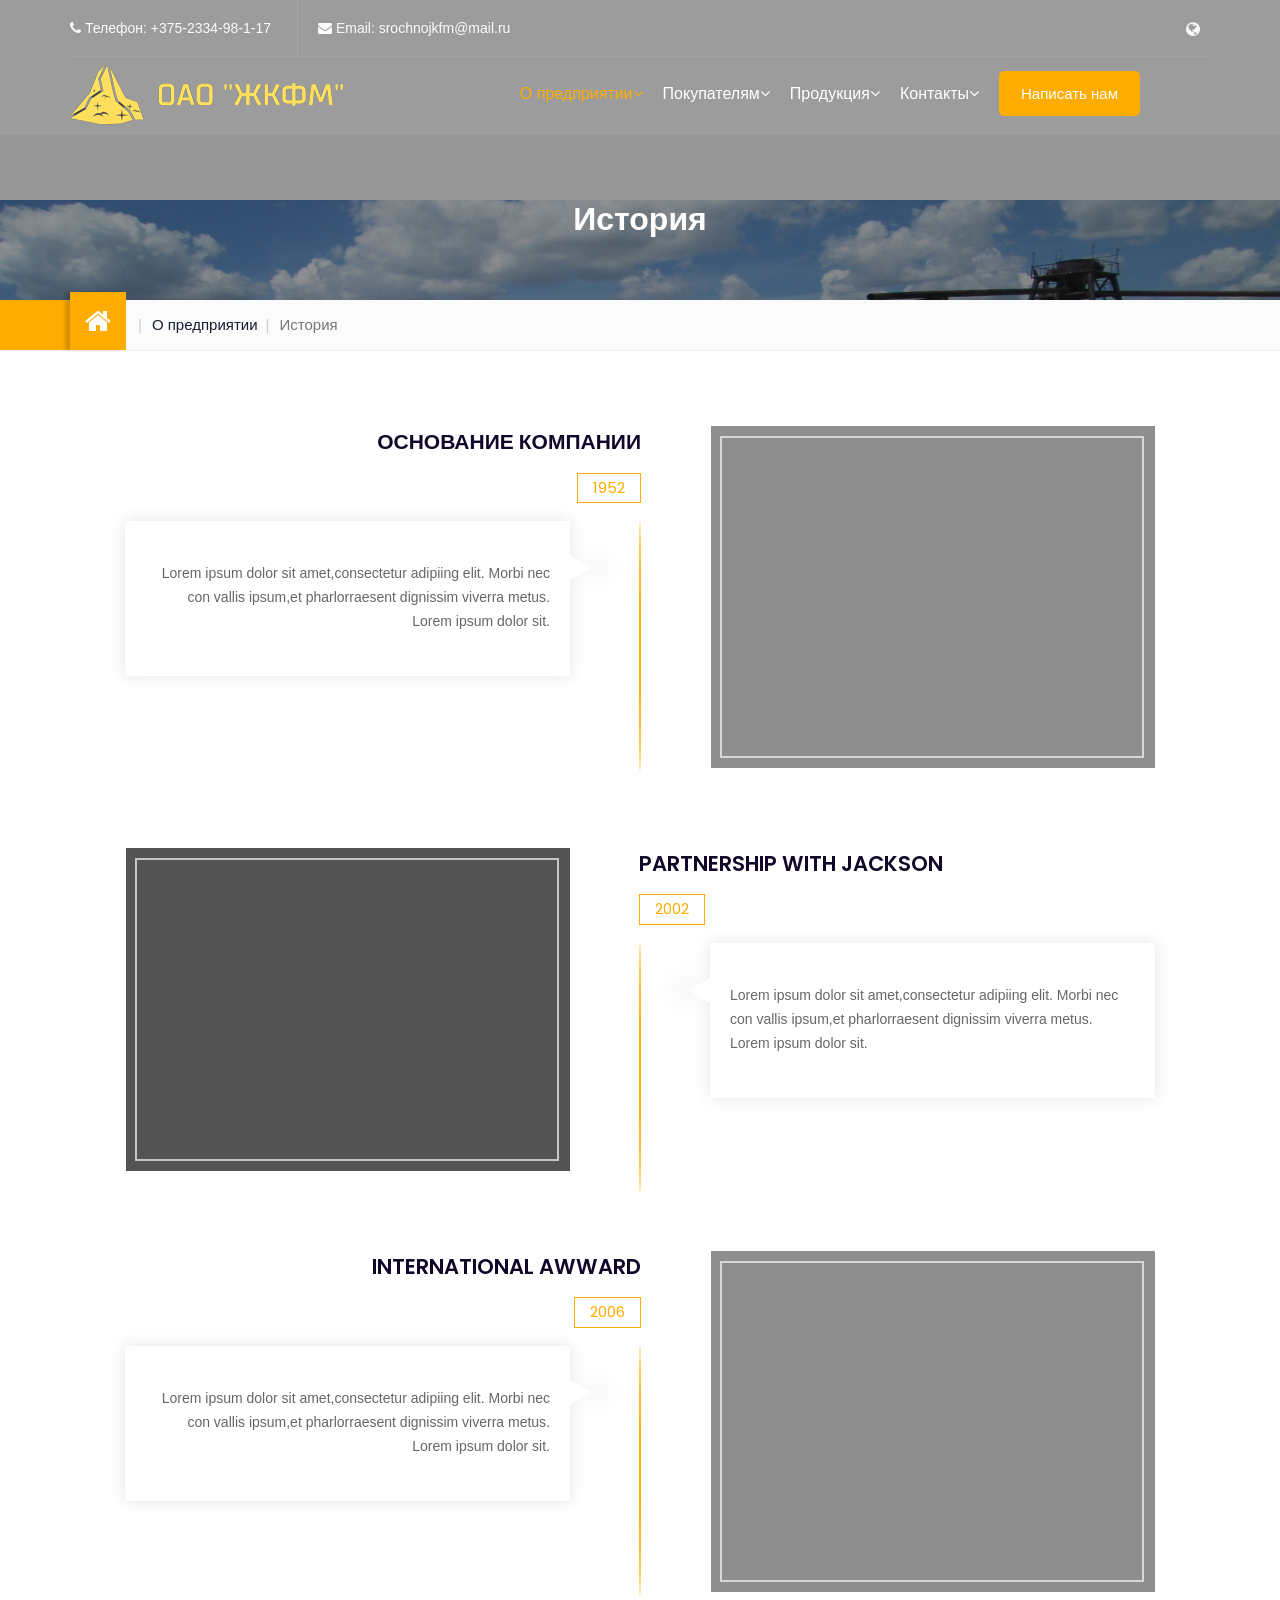
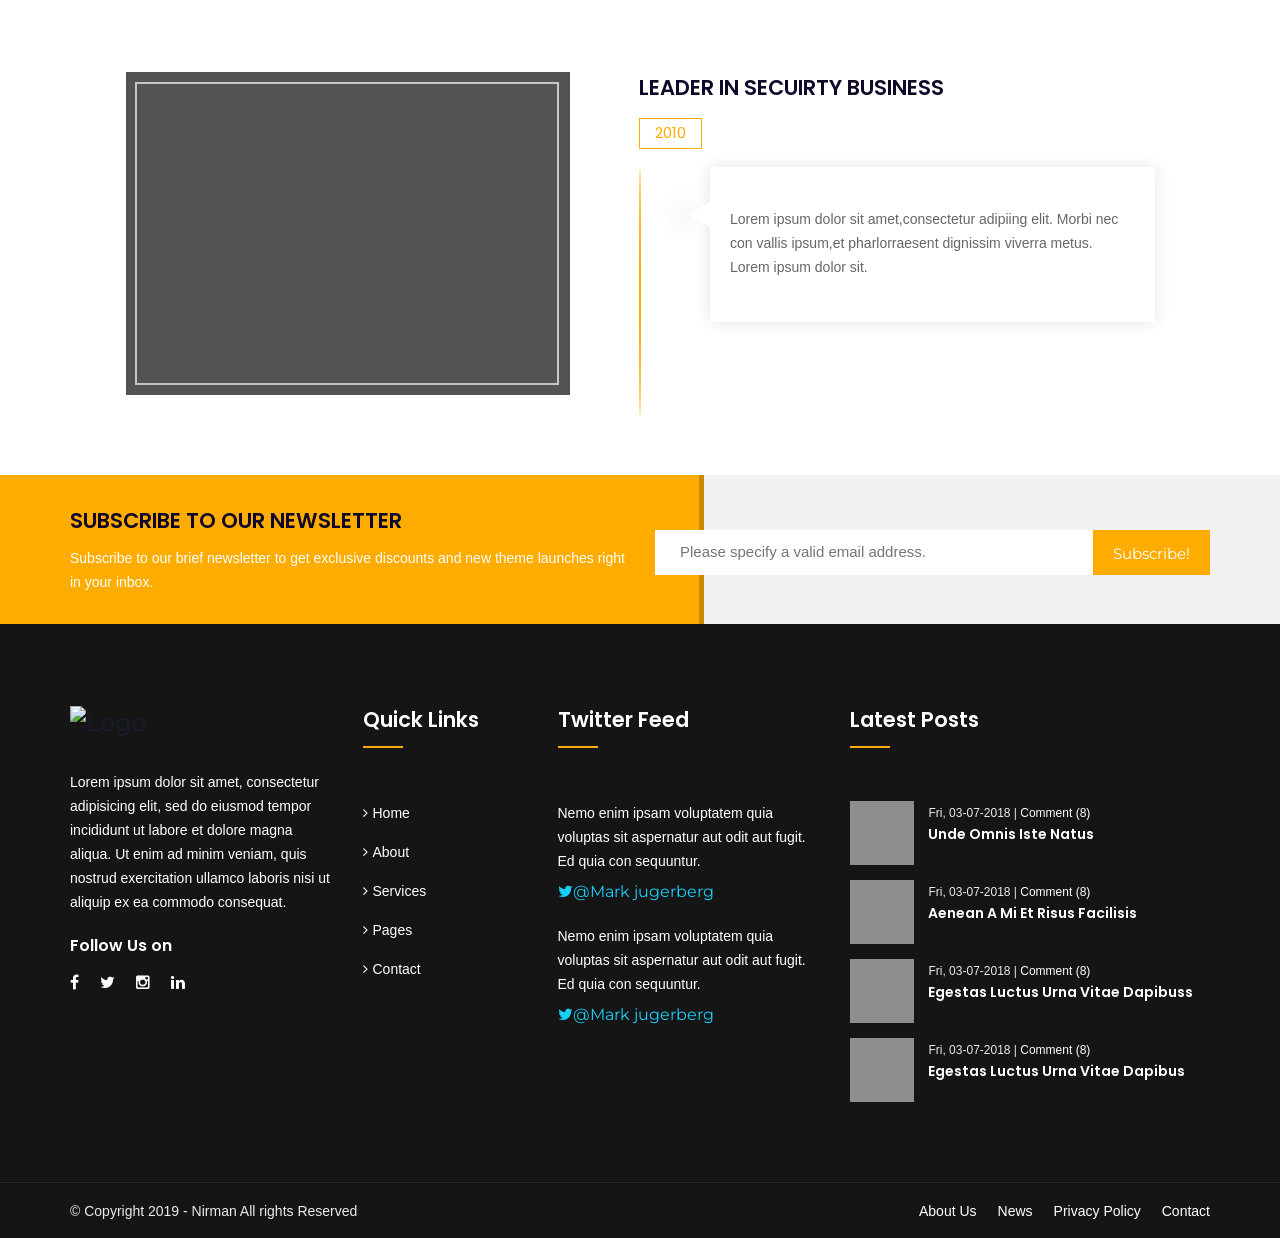
==== commit 476d6098: "feat: update file" ====
--- a/history.html
+++ b/history.html
@@ -8,7 +8,7 @@
     <meta name="viewport" content="width=device-width, initial-scale=1">
     <meta name="description" content="Nirman is a Construction Business HTML Template">
 
-    <title>Nirman - Construction Business HTML Template</title>
+    <title>История • ОАО "ЖКФМ"</title>
     <!-- Favicon -->
     <link rel="shortcut icon" type="image/x-icon" href="images/favicon.png">
 
@@ -43,18 +43,14 @@
                 <div class="topbar-inner">
                     <div class="top-bar-left pull-left">
                    <ul>
-                       <li><i class="fa fa-phone"></i> Phone: +01-123456789</li>
-                       <li><i class="fa fa-envelope"></i> Email: info@sitename.com</li>
+                       <li><i class="fa fa-phone"></i> Телефон: +375-2334-98-1-17</li>
+                       <li><i class="fa fa-envelope"></i> Email: srochnojkfm@mail.ru</li>
                    </ul>
                     </div>
               
                     <div class="top-bar-right pull-right">
-                        <ul>
-                  <li><a href="#"><i class="fa fa-pinterest"></i></a></li>
-                  <li><a href="#"><i class="fa fa-linkedin"></i></a></li>
-                  <li><a href="#"><i class="fa fa-google"></i></a></li>
-                  <li><a href="#"><i class="fa fa-twitter"></i></a></li>
-                  <li><a href="#"><i class="fa fa-facebook"></i></a></li>
+                        <ul>      
+                          <li><a href="#"><i class="fa fa-globe"></i></a></li>
                         </ul>
                     </div>
                 </div>
@@ -67,177 +63,70 @@
             <div class="container">
 
                 <div class="logo pull-left">
-                    <a href="index.html"><img src="images/c-logo.png" alt=""></a>
+                    <a href="index.html"><img src="images/karer-logo.png" alt="logo"></a>
                 </div>
                 
                 <div id="navbar" class="navbar-nav-wrapper pull-right">
                     <ul class="nav navbar-nav navbar-right" id="responsive-menu">
-                        <li>
-                            <a href="#">Home <i class="fa fa-angle-down"></i></a>
+                        <li  class="active">
+                            <a href="index.html">О предприятии<i class="fa fa-angle-down"></i></a>
                             <ul>
-                               <li><a href="index.html">Construction</a>
+                               <li><a href="index.html">Общая информация</a>
                                    <ul>
-                                       <li><a href="index.html">Home Main</a></li>
-                                       <li><a href="index-1.html">Home Banner</a></li>
-                                       <li><a href="index-2.html">Home Video</a></li>
+                                       <li><a href="about-us.html">Структура предприятия</a></li>
+                                       <li><a href="index-1.html">Корпоративная политика</a></li>
+                                       <li><a href="index-2.html">Противодействие коррупции</a></li>
                                    </ul> 
                                </li> 
-                               <li><a href="worker.html">Worker</a></li>
-                               <li><a href="industry.html">Industry</a></li>
+                               <li><a href="history.html">История предприятия</a></li>
+                               <li><a href="team.html">Руководство предприятия</a></li>
+                               <li><a href="industry.html">Объявления предприятия</a></li>
                             </ul>
                             
                         </li>
                         <li>
-                            <a href="#">Page <i class="fa fa-angle-down"></i></a>
+                            <a href="#">Покупателям<i class="fa fa-angle-down"></i></a>
                             <ul>
-                                <li><a href="services.html">Services</a>
-                                    <ul>
-                                       <li><a href="services.html">Services 1</a></li>
-                                       <li><a href="services-1.html">Services 2</a></li>
-                                       <li><a href="services-detail.html">Services Detail</a></li> 
-                                    </ul>
-                                </li>
-                                <li><a href="project.html">Project</a>
-                                    <ul>
-                                       <li><a href="project.html">Project 1</a></li> 
-                                       <li><a href="project-1.html">Project 2</a></li> 
-                                       <li><a href="project-detail.html">Project Detail</a></li> 
-                                    </ul>
-                                </li>
-                                <li><a href="faq.html">Faq page</a></li>
-                                <li>
-                                    <a href="error.html">Error 404</a>
-                                    <ul>
-                                       <li><a href="error.html">Style 1</a></li>
-                                       <li><a href="error-1.html">Style 2</a></li>
-                                    </ul> 
-                                </li>
-                                <li>
-                                    <a href="comingsoon.html">Coming Soon</a>
-                                    <ul>
-                                       <li><a href="comingsoon.html">Coming Soon 1</a></li>
-                                       <li><a href="comingsoon1.html">Coming Soon 2</a></li>
-                                    </ul>   
-                                </li>
-                                <li><a href="event.html">Event</a></li>
-                                <li><a href="team.html">Team</a></li>
-                                <li><a href="testimonial.html">Testimonials</a></li>
+                                <li><a href="services.html">О продукции</a></li>
+                                <li><a href="project.html">Информация для покупателей</a></li>
+                                <li><a href="faq.html">Отдел продаж</a></li>
+                                <li><a href="event.html">Анкета потребителя</a></li>
                             </ul>
                         </li>            
-                        <li class="active">
-                            <a href="about-us.html">Company <i class="fa fa-angle-down"></i></a>
+                        <li>
+                            <a href="about-us.html">Продукция<i class="fa fa-angle-down"></i></a>
                             <ul>
-                               <li><a href="about-us.html">About Us</a></li> 
-                               <li><a href="history.html">History</a></li> 
-                               <li><a href="partner.html">Partner</a></li>
-                               <li><a href="career.html">Career</a></li>  
+                               <li><a href="about-us.html">О продукции</a></li> 
+                               <li><a href="history.html">Качество продукции</a>
+                                    <ul>
+                                        <li><a href="index.html">Лаборотория</a></li>
+                                        <li><a href="index-1.html">Система менеджмента качества</a></li>
+                                        <li><a href="index-2.html">Политика в области качества</a></li>
+                                    </ul> 
+                                </li> 
+                               <li><a href="partner.html">Информация о сертификации</a></li>  
                             </ul>
                         </li>
                         <li>
-                            <a href="shop.html">Shop <i class="fa fa-angle-down"></i></a>
+
+                        <li>
+                            <a href="contact-us.html">Контакты<i class="fa fa-angle-down"></i></a>
                             <ul>
-                                <li><a href="shop.html">Shop List</a></li>
-                                <li><a href="store-detail.html">Shop Single</a></li>
-                                <li><a href="login.html">My Account</a></li>
-                                <li><a href="cart.html">Cart</a></li>
-                                <li><a href="checkout.html">Checkout</a></li>
-                            </ul>
-                        </li>
-                        <li>
-                            <a href="#">Blog <i class="fa fa-angle-down"></i></a>
-                            <ul>
-                                <li><a href="blog-leftsidebar.html">Blog left Sidebar</a></li>
-                                <li><a href="blog-rightsidebar.html">Blog Right Sidebar</a></li>
-                                <li><a href="blog-fullwidth.html">Blog Fullwidth</a></li>
-                                <li><a href="blog-listing.html">Blog List</a></li>
-                                <li><a href="blog-grid.html">Blog Grid</a></li>
-                                <li><a href="blog-details.html">Blog Detail</a></li>
-                            </ul>
-                        </li>
-                        <li>
-                            <a href="contact-us.html">Contact Us <i class="fa fa-angle-down"></i></a>
-                            <ul>
-                                <li><a href="contact-us.html">Contact Us</a></li>
-                                <li><a href="contact-us-1.html">Contact Us 1</a></li>
-                                <li><a href="contact-us-2.html">Contact Us 2</a></li>
+                                <li><a href="contact-us.html">Контактная информация</a></li>
+                                <li><a href="contact-us-1.html">Контакты для покупателей</a></li>
+                                <li><a href="contact-us-2.html">Обращения</a></li>
                             </ul>    
-                        </li>
-
-                        <li>
-                            <div class="header-search">
-                                <a href="#" class="search-icon"><i class="fa fa-search"></i></a>
-                                <div class="search-box-wrap" style="display: none;">
-                                    <div class="searchform" role="search">
-                                        <form class="search-form" method="get" action=".">
-                                            <input type="text" name="s" id="s" placeholder="Search..." value="" class="search-field">
-                                            <input type="submit" class="search-submit" value="Search">
-                                        </form>
-                                    </div><!-- .searchform -->
-                                </div><!-- .search-box-wrap -->
-                            </div>
                         </li>
                         <li>
                             <div class="get-quote">
-                                <a href="#" class="btn mt_btn_yellow">Get A Quote</a>
+                                <a href="contact-us-1.html" class="btn mt_btn_yellow">Написать нам</a>
                             </div>
                         </li>
                     </ul>
                 </div><!--/.nav-collapse -->
 
-                <div class="shopping-main">
-                    <div class="shopping-cart-holder">
-                        <div class="shopping-cart-inner">
-                            <a itemprop="url" class="header-cart header-cart-svg-path" href="#">
-                                <span class="cart-icon"><svg xmlns="http://www.w3.org/2000/svg" xmlns:xlink="http://www.w3.org/1999/xlink" x="0px" y="0px" width="17.998px" height="23.997px" viewBox="0 0 17.998 23.997" enable-background="new 0 0 17.998 23.997" xml:space="preserve">
-                                    <g>
-                                        <path fill="#121F38" d="M17.575,23.835H0.491V6.381h17.083V23.835z M1.234,23.092h15.598V7.123H1.234V23.092z M13.118,8.98h-0.743
-                                        V4.152c0-0.929-0.325-1.718-0.975-2.367c-0.65-0.65-1.439-0.976-2.368-0.976S7.315,1.135,6.666,1.785
-                                        c-0.65,0.649-0.975,1.438-0.975,2.367V8.98H4.948V4.152c0-1.145,0.395-2.112,1.184-2.901c0.789-0.79,1.756-1.185,2.901-1.185
-                                        c1.145,0,2.112,0.395,2.901,1.185c0.789,0.789,1.184,1.757,1.184,2.901V8.98z"></path>
-                                    </g>
-                                    <g>
-                                    </g>
-                                </svg></span>
-                                <span class="cart-number">1</span>
-                            </a>
-                            <div class="shopping-cart-dropdown">
-                                <ul>
-                                    <li>
-                                        <div class="item-image-holder">
-                                            <a href="#"><img src="images/project/bw6.jpg" alt="i"></a>
-                                        </div>
-                                        <div class="item-info-holder">
-                                            <h5 class="product-title">
-                                                <a href="#">Wall Color</a>
-                                            </h5>
-                                            <div class="price-detail">
-                                                <span class="rt-quantity">1 x</span>
-                                                <span class="rt-price-amount"> <span>$</span>329.00</span> 
-                                            </div>
-                                            <a href="#" class="remove" title="Remove this item"><i class="fa fa-times"></i></a>                            
-                                        </div>
-                                    </li>
-                                    <li>
-                                       <div class="cart-bottom">
-                                            <div class="subtotal-holder clearfix">
-                                                <div class="price-detail">
-                                                    <span class="rt-total">Total Bag:</span>
-                                                    <span class="rt-total-amount">
-                                                        <span class="rt-Price-amount"><span>$</span>329.00</span>
-                                                    </span>
-                                                </div>
-                                            </div>
-                                            <div class="btn-holder clearfix">
-                                                <div class="rt-checkout"><a href="checkout.html" class="mt_btn_yellow"> Checkout</a></div>
-                                                <div class="view-cart"><a href="cart.html" class="mt_btn_yellow">View Cart</a></div>
-                                            </div>
-                                        </div> 
-                                    </li>
-                                </ul>
-                            </div>
-                        </div>
-                    </div>
-                </div>
+                
+
             </div>
             
             <div id="slicknav-mobile"></div>
@@ -259,8 +148,8 @@
         <div class="container">
             <ul class="breadcrumb">
                 <li><a href="index.html"><i class="fa fa-home"></i></a></li>
-                <li><a href="about-us.html">Company</a></li>
-                <li class="active">History</li>
+                <li><a href="about-us.html">О предприятии</a></li>
+                <li class="active">История</li>
             </ul>
         </div>
     </div><!-- End breadcrumb -->
